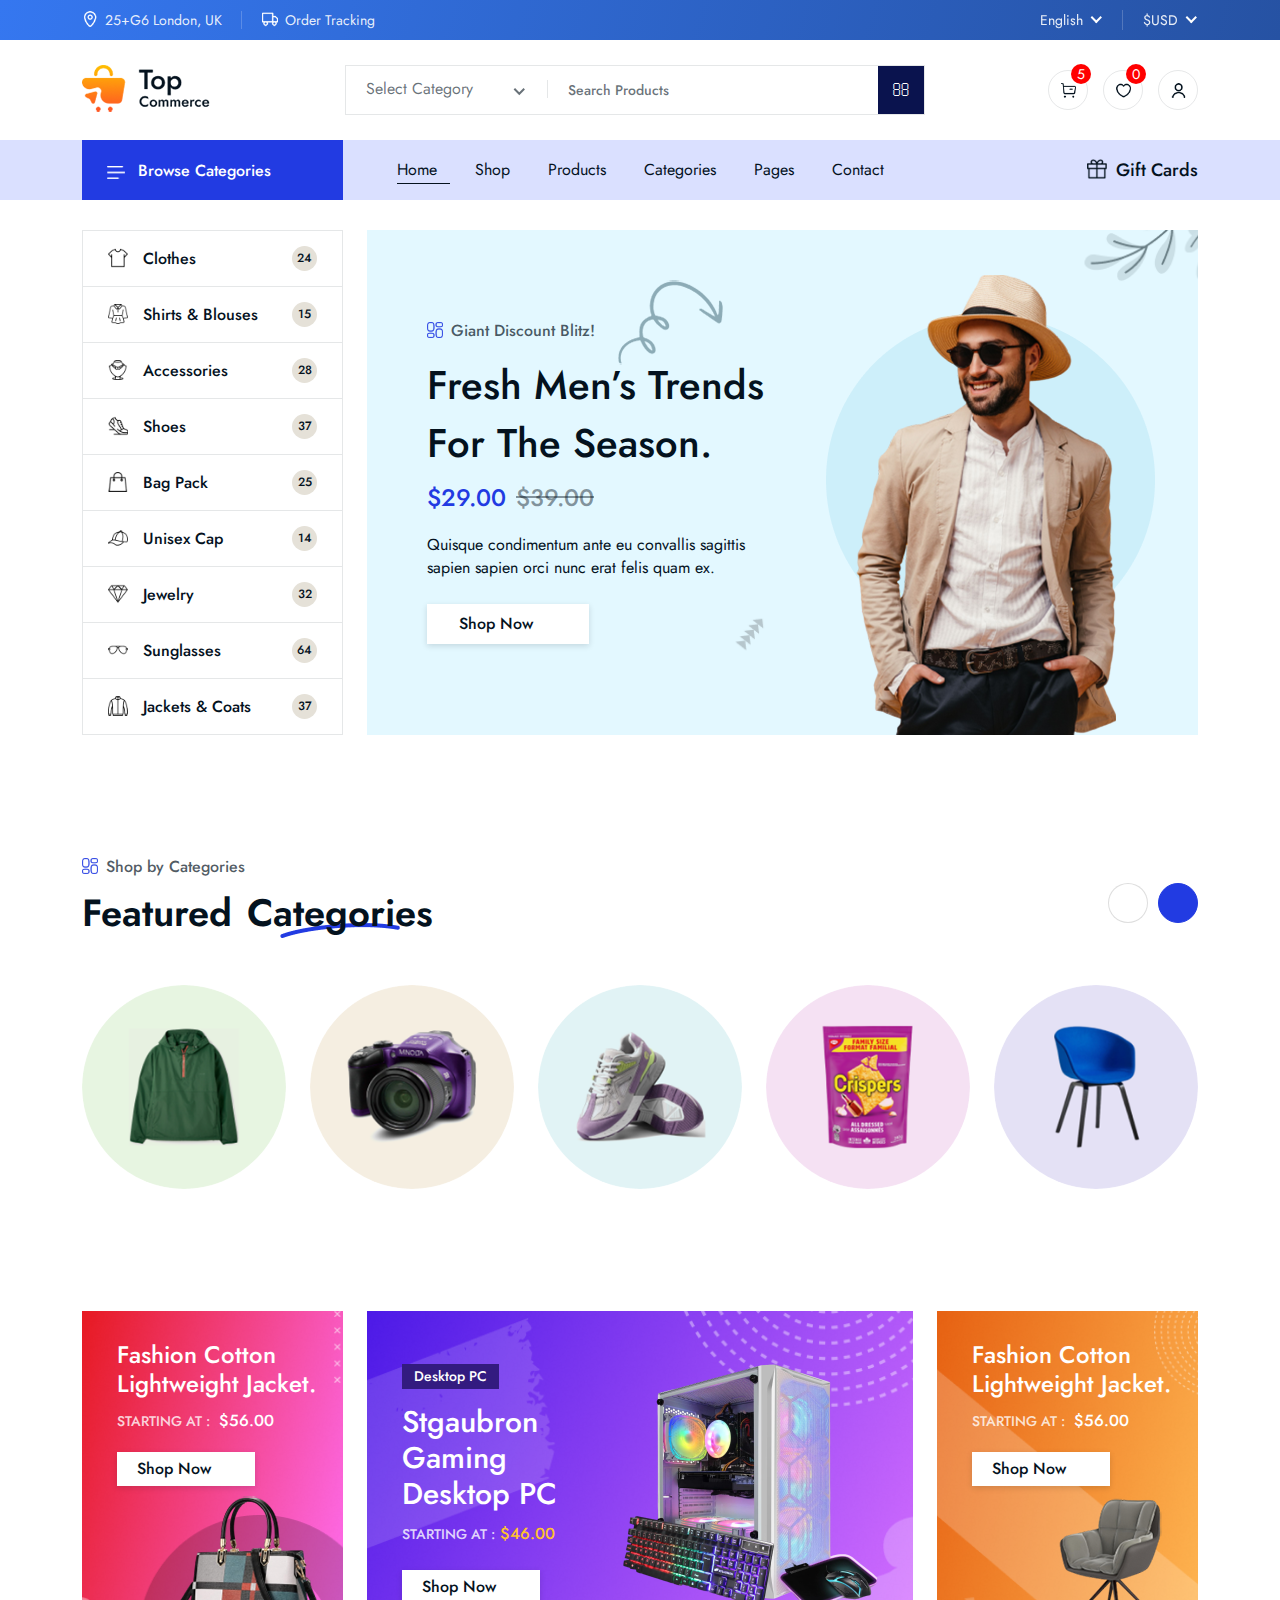
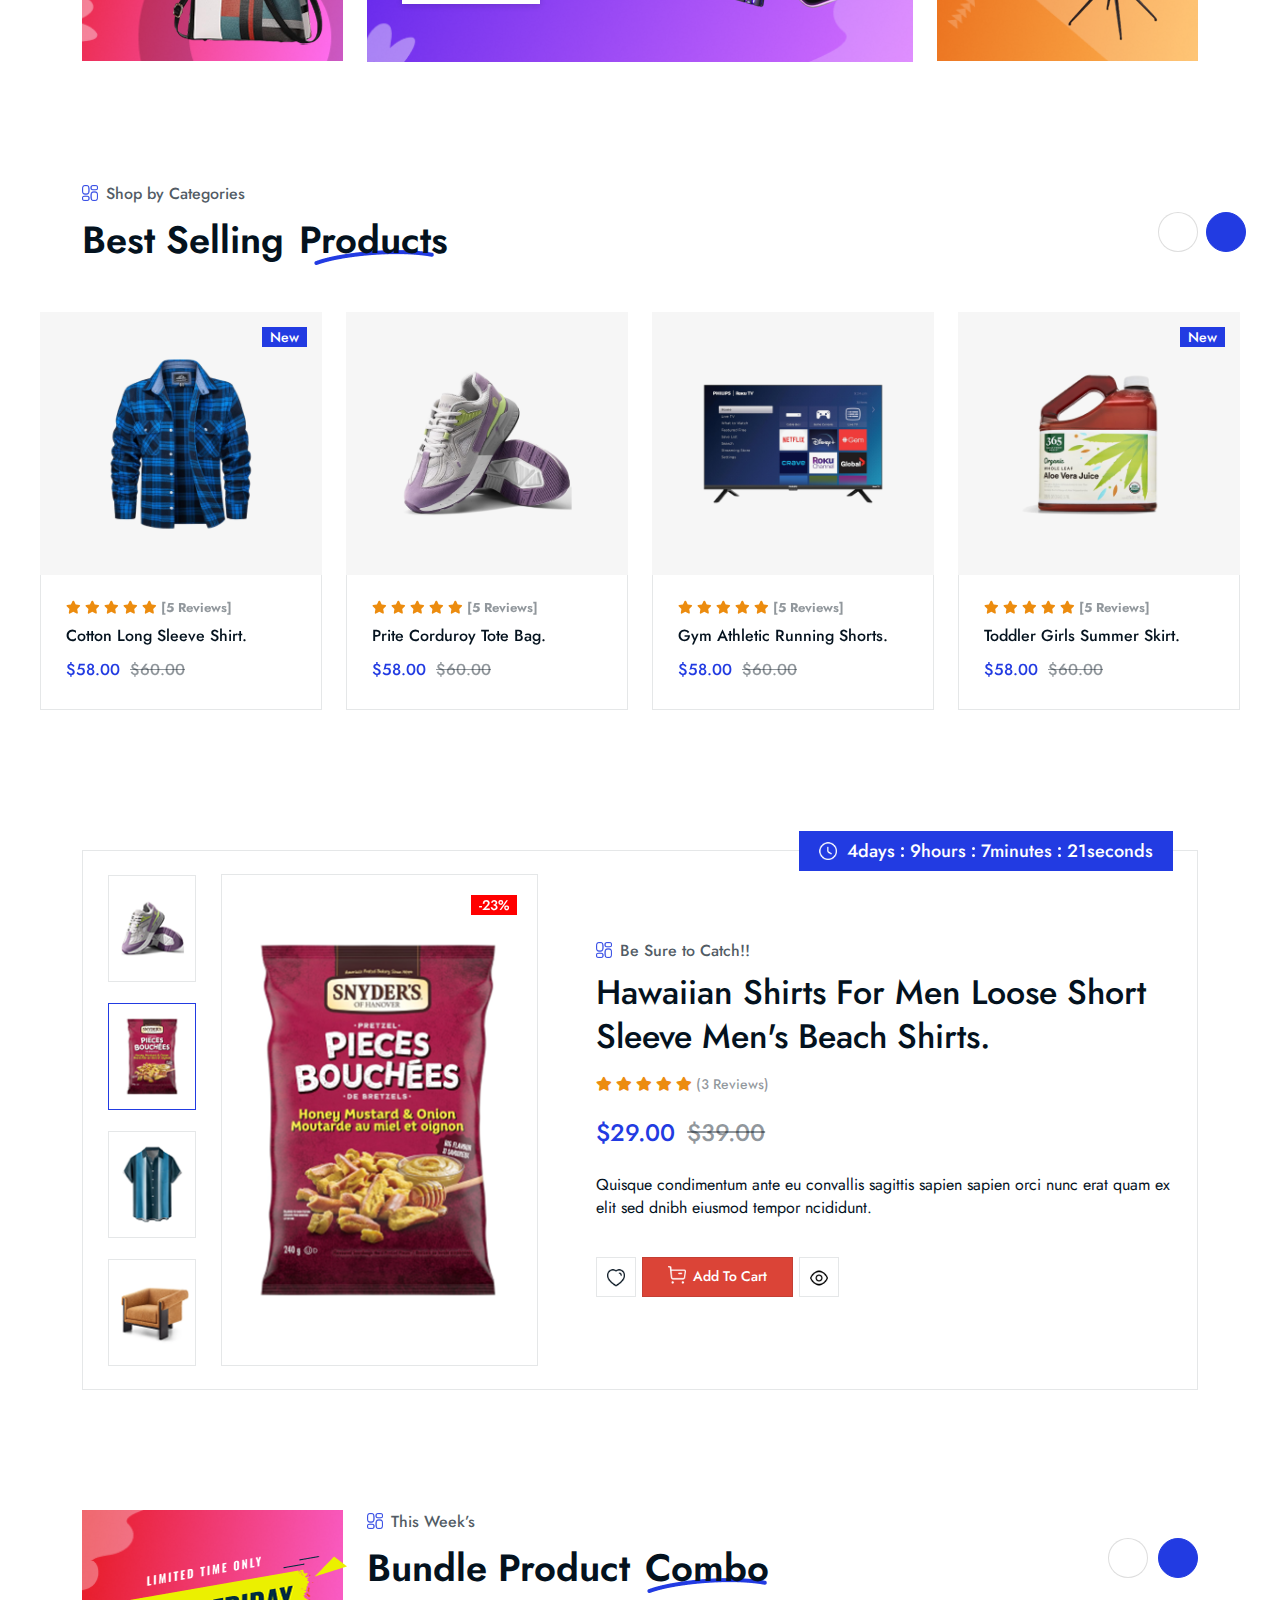
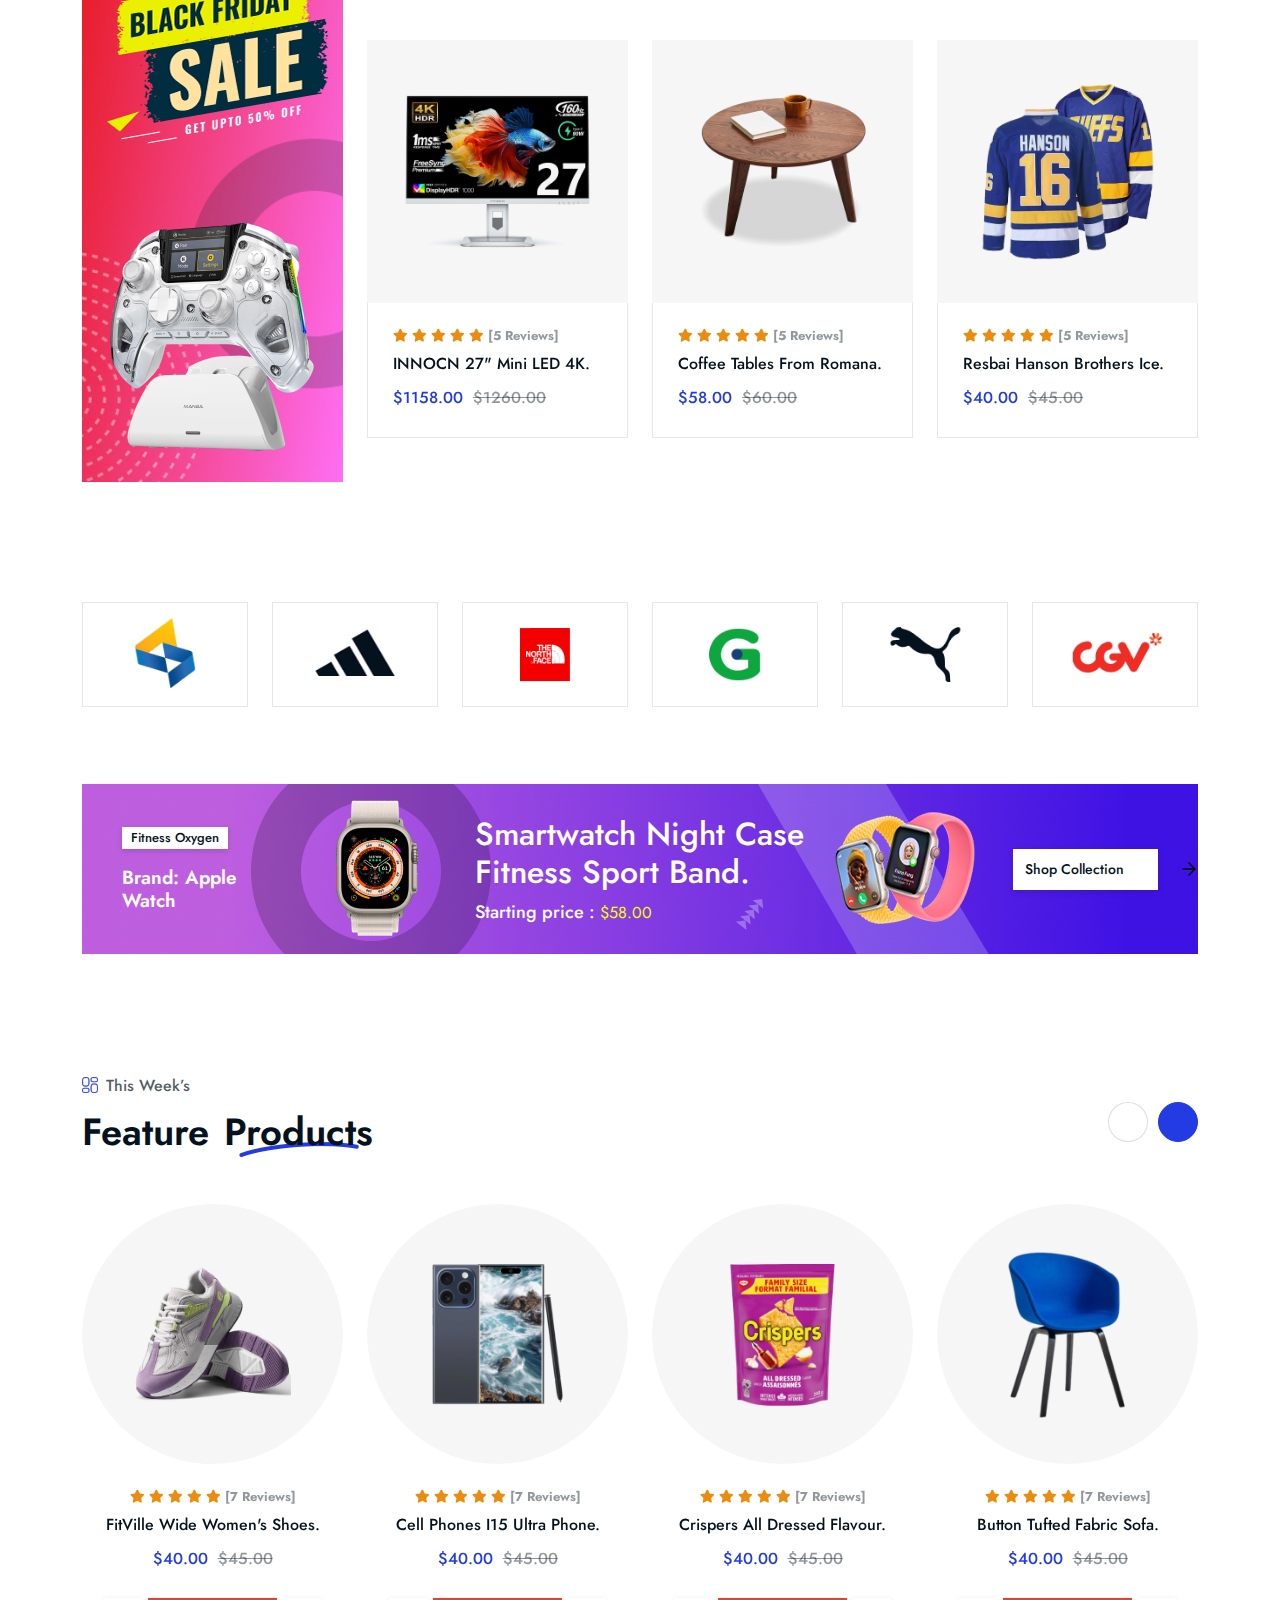
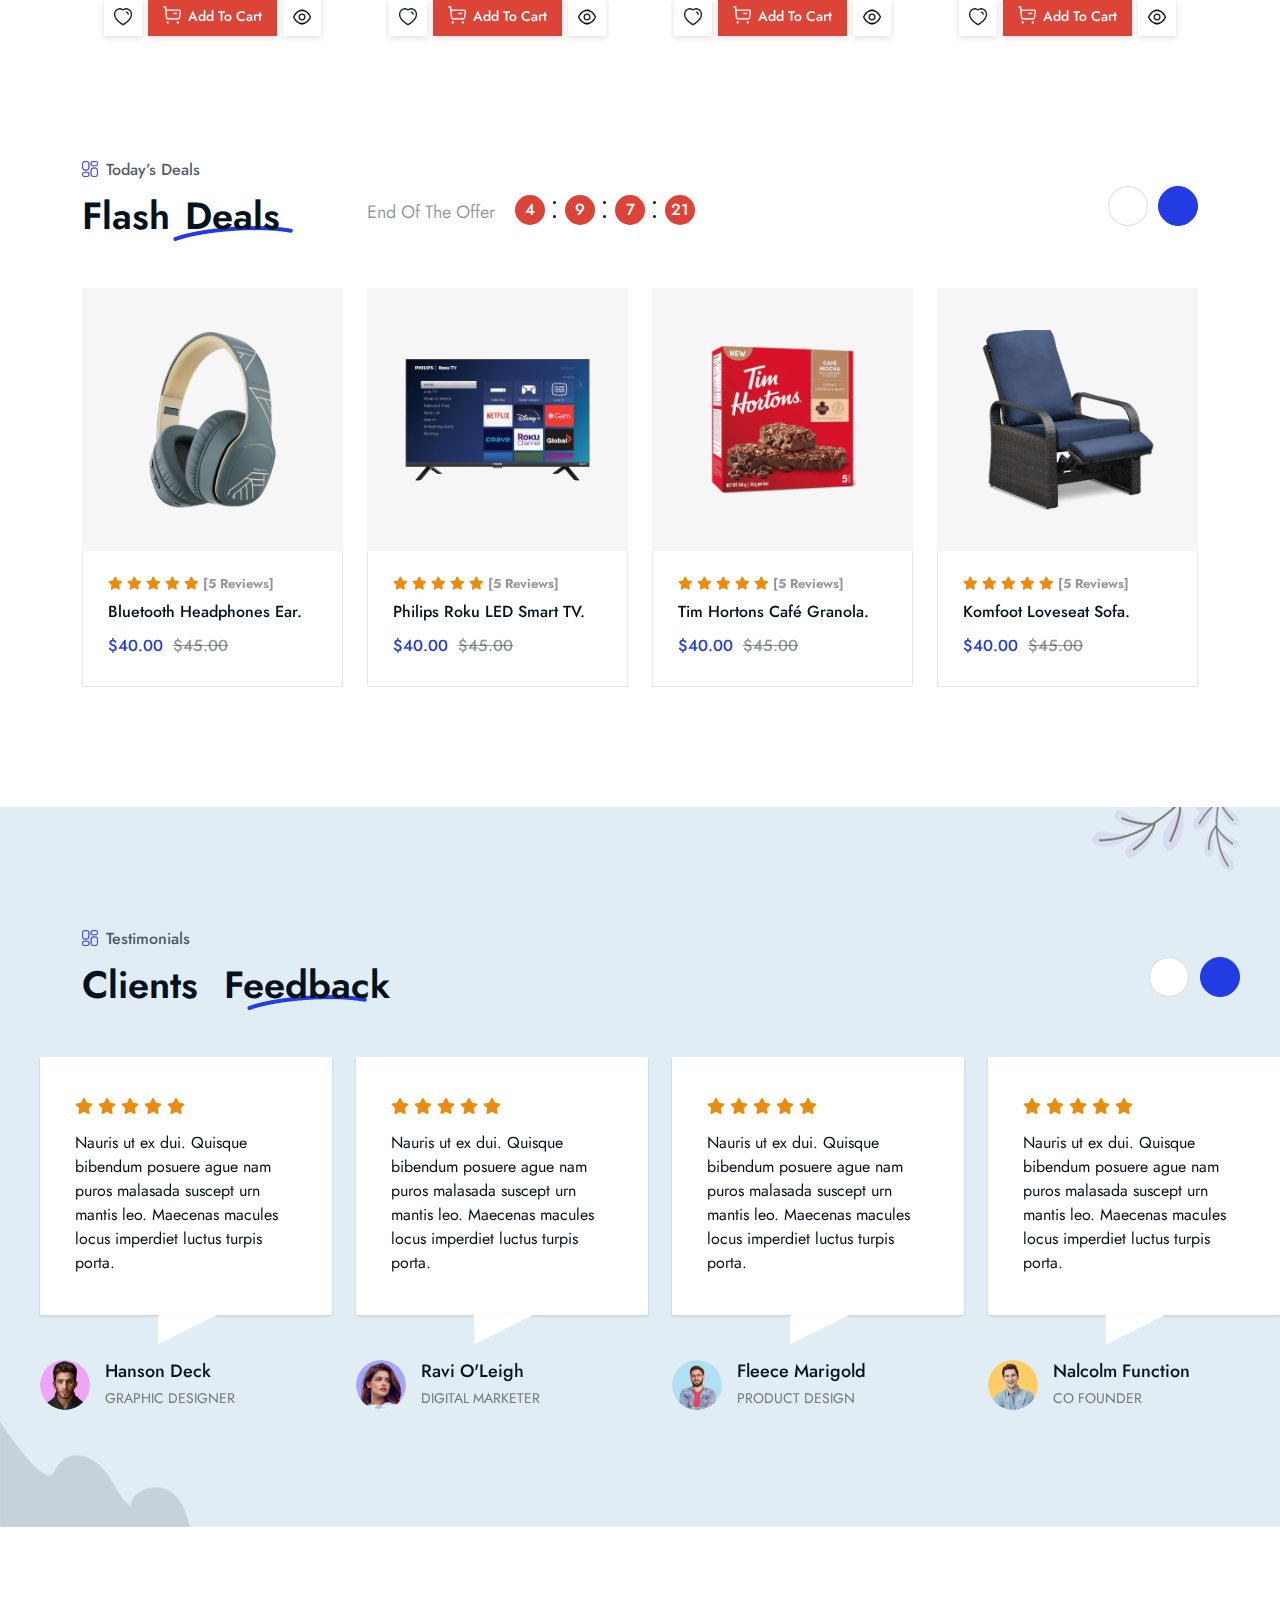
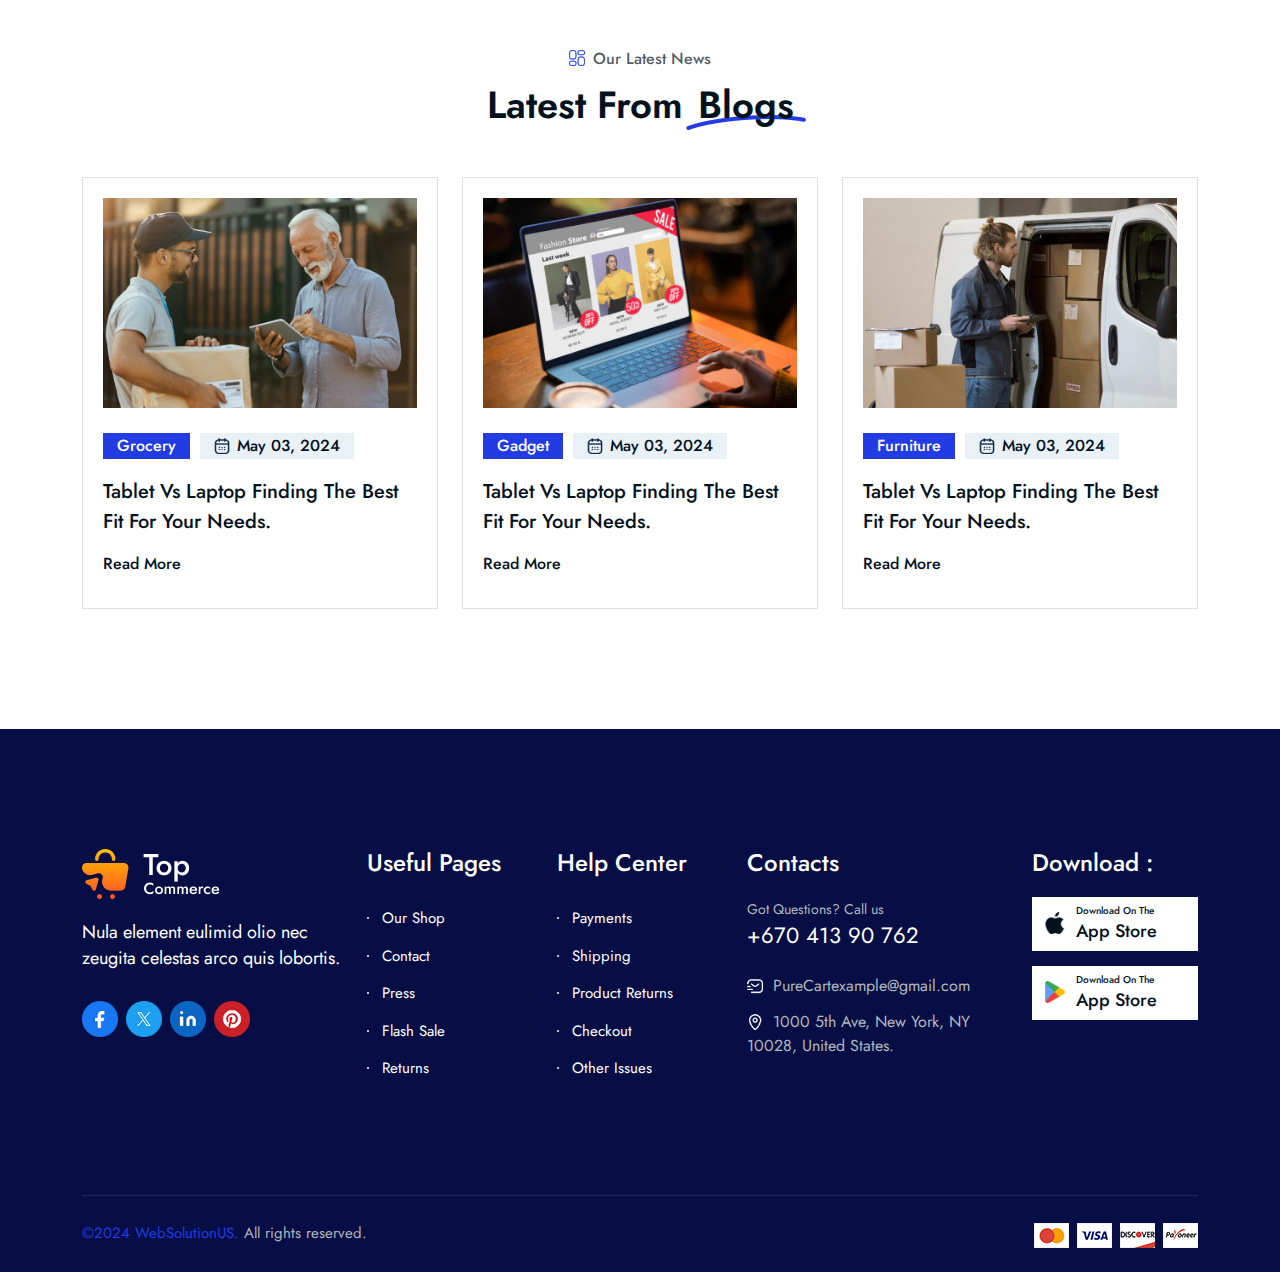
==== index.html @ b8704eaf "top commerce" ====
<!DOCTYPE html>
<html lang="en">

<head>
    <meta charset="UTF-8">
    <meta name="viewport"
        content="width=device-width, initial-scale=1.0, maximum-scale=1.0, minimum-scale=1.0, user-scalable=no, target-densityDpi=device-dpi" />
    <title>TopCommerce E-commerce HTML5 Template</title>
    <link rel="icon" type="image/png" href="images/favicon.png">
    <link rel="stylesheet" href="css/all.min.css">
    <link rel="stylesheet" href="css/bootstrap.min.css">
    <link rel="stylesheet" href="css/select2.min.css">
    <link rel="stylesheet" href="css/nice-select.css">
    <link rel="stylesheet" href="css/slick.css">
    <link rel="stylesheet" href="css/animate.css">
    <link rel="stylesheet" href="css/venobox.min.css">
    <link rel="stylesheet" href="css/range_slider.css">
    <link rel="stylesheet" href="css/sticky_menu.css">
    <link rel="stylesheet" href="css/spacing.css">
    <link rel="stylesheet" href="css/style.css">
    <link rel="stylesheet" href="css/responsive.css">
    <!-- <link rel="stylesheet" href="css/rtl.css"> -->
</head>

<body>

    <!--===========================
        HEADER START
    ============================-->
    <header class="wsus__header">
        <div class="container">
            <div class="row justify-content-between">
                <div class="col-xxl-4 col-lg-7 col-md-8 d-none d-md-block">
                    <ul class="wsus__header_left d-flex flex-wrap">
                        <li>
                            <a href="#">
                                <span><img src="images/location_1.png" alt="icon" class="img-fluid w-100"></span>
                                25+G6 London, UK
                            </a>
                        </li>
                        <li>
                            <a href="#">
                                <span><img src="images/track.png" alt="icon" class="img-fluid w-100"></span>
                                Order Tracking
                            </a>
                        </li>
                    </ul>
                </div>
                <div class="col-xxl-5 col-lg-7 d-none d-xxl-block">
                    <div class="wsus__header_countdown">
                        <div class="simply-countdown simply-countdown-two"></div>
                        <p>Step into a fashion wonderland</p>
                        <a href="#">Get Your Order</a>
                    </div>
                </div>
                <div class="col-xxl-3 col-lg-5 col-md-4">
                    <ul class="wsus__header_right d-flex flex-wrap">
                        <li>
                            <select class="select_js">
                                <option value="">English </option>
                                <option value="">Japanese</option>
                                <option value="">Korean</option>
                                <option value="">Chinese</option>
                                <option value="">Urdu</option>
                            </select>
                        </li>
                        <li>
                            <select class="select_js">
                                <option value="">$USD</option>
                                <option value="">₹INR</option>
                                <option value="">¥CNY</option>
                                <option value="">€EUR</option>
                                <option value="">฿THB</option>
                            </select>
                        </li>
                    </ul>
                </div>
            </div>
        </div>
    </header>
    <section class="wsus__header_two">
        <div class="container">
            <div class="row">
                <div class="col-12">
                    <div class="wsus__header_two_contant">
                        <a href="#" class="logo">
                            <img src="images/logo.png" alt="logo" class="img-fluid w-100">
                        </a>
                        <form action="#" class="wsus__header_search_category">
                            <select class="select_2" name="state">
                                <option value="">Select Category</option>
                                <option value="">Category 2</option>
                                <option value="">Category 3</option>
                                <option value="">Category 4</option>
                                <option value="">Category 5</option>
                            </select>
                            <input type="text" placeholder="Search Products">
                            <button><i class="far fa-search"></i></button>
                        </form>
                        <div class="wsus__header_two_icon">
                            <ul>
                                <li>
                                    <a href="#"><img src="images/add_cart.png" alt="icon" class="img-fluid w-100"></a>
                                    <span>5</span>
                                </li>
                                <li>
                                    <a href="#"><img src="images/react.png" alt="icon" class="img-fluid w-100"></a>
                                    <span>0</span>
                                </li>
                                <li>
                                    <a href="#"><img src="images/user_1.png" alt="icon" class="img-fluid w-100"></a>
                                </li>
                            </ul>
                        </div>
                    </div>
                </div>
            </div>
        </div>
    </section>
    <!--===========================
        HEADER END
    ============================-->


    <!--============================
        MAIN MENU START
    ==============================-->
    <section class="wsus__main_menu">
        <div class="container">
            <div class="row">
                <div class="col-xl-3">
                    <div class="wsus__menu_2_categories">
                        <a href="#" class="wsus__menu_2_browse">
                            <span>
                                <img src="images/brows_bar.png" alt="icon" class="img-fluid">
                                Browse Categories
                            </span>
                            <i class="fal fa-angle-down"></i>
                        </a>
                    </div>
                </div>
                <div class="col-xl-6">
                    <ul class="wsus__main_menu_nav">
                        <li>
                            <a href="#" class="nav_link active">Home<i class="fal fa-angle-down"></i></a>
                            <ul class="wsus__droap_menu_2">
                                <li><a href="index_1.html" class="active">Home style 01</a></li>
                                <li><a href="index_2.html">Home style 02</a></li>
                                <li><a href="index_3.html">Home style 03</a></li>
                                <li><a href="index_4.html">Home style 04</a></li>
                            </ul>
                        </li>
                        <li>
                            <a href="#" class="nav_link">Shop<i class="fal fa-angle-down"></i></a>
                            <div class="wsus__mega_menu_2">
                                <div class="row">
                                    <div class="col-xl-3">
                                        <div class="wsus__mega_menu_2_colum">
                                            <h6>Electronics</h6>
                                            <ul>
                                                <li><a href="#">Camera</a></li>
                                                <li><a href="#">Computer And Laptop</a></li>
                                                <li><a href="#">Gaming Desktop</a></li>
                                                <li><a href="#">Computer Accessories</a></li>
                                            </ul>
                                        </div>
                                    </div>
                                    <div class="col-xl-3">
                                        <div class="wsus__mega_menu_2_colum">
                                            <h6>Bike</h6>
                                            <ul>
                                                <li><a href="#">Suzuki</a></li>
                                                <li><a href="#">TVS Motor</a></li>
                                                <li><a href="#">Honda</a></li>
                                                <li><a href="#">yamaha motor</a></li>
                                            </ul>
                                        </div>
                                    </div>
                                    <div class="col-xl-3">
                                        <div class="wsus__mega_menu_2_colum">
                                            <h6>Men's Fashion</h6>
                                            <ul>
                                                <li><a href="#">T-Shirt</a></li>
                                                <li><a href="#">Shirt</a></li>
                                                <li><a href="#">Huddy</a></li>
                                                <li><a href="#">Shoes</a></li>
                                            </ul>
                                        </div>
                                    </div>
                                    <div class="col-xl-3">
                                        <div class="wsus__mega_menu_2_right">
                                            <p>Up To - 35% Off</p>
                                            <h3>Hot Deals</h3>
                                            <a href="#" class="common_btn">shop now</a>
                                        </div>
                                    </div>
                                </div>
                            </div>
                        </li>
                        <li>
                            <a href="#" class="nav_link">Products<i class="fal fa-angle-down"></i></a>
                            <ul class="wsus__droap_menu_2">
                                <li><a href="product.html">product</a></li>
                                <li><a href="product_details.html">product details</a></li>
                            </ul>
                        </li>
                        <li><a href="#" class="nav_link">Categories<i class="fal fa-angle-down"></i></a>
                            <ul class="wsus__droap_menu_2">
                                <li><a href="#">T-Shirt</a></li>
                                <li><a href="#">Shirt</a></li>
                                <li><a href="#">Huddy</a></li>
                                <li><a href="#">Shoes</a></li>
                            </ul>
                        </li>
                        <li>
                            <a href="#" class="nav_link">Pages<i class="fal fa-angle-down"></i></a>
                            <ul class="wsus__droap_menu_2">
                                <li><a href="about.html">about us</a></li>
                                <li><a href="product.html">product</a></li>
                                <li><a href="blog.html">blog</a></li>
                                <li><a href="flash_deals.html">flash deals</a></li>
                                <li><a href="product_details.html">product details</a></li>
                                <li><a href="faq.html">faq</a></li>
                                <li><a href="login.html">log in</a></li>
                                <li><a href="registration.html">registration</a></li>
                                <li><a href="faq.html">forgot password</a></li>
                            </ul>
                        </li>
                        <li><a href="#" class="nav_link">Contact</a></li>
                    </ul>
                </div>
                <div class="col-xl-3">
                    <div class="wsus__menu_giftcard">
                        <a href="#">
                            <img src="images/giftbox.png" alt="icon" class="img-fluid w-100">
                            Gift Cards
                        </a>
                    </div>
                </div>
            </div>
        </div>
    </section>
    <!--============================
        MAIN MENU END
    ==============================-->



    <!--============================
        STICKY MENU START
    ==============================-->
    <div class="mobile_menu_area">
        <div class="mobile_menu_area_top">
            <a class="mobile_menu_logo" href="index.html">
                <img src="images/logo.png" alt="EduBank">
            </a>
            <div class="mobile_menu_icon d-block d-lg-none" data-bs-toggle="offcanvas"
                data-bs-target="#offcanvasWithBothOptions" aria-controls="offcanvasWithBothOptions">
                <span class="mobile_menu_icon"><i class="far fa-stream menu_icon_bar"></i></span>
            </div>
        </div>

        <div class="offcanvas offcanvas-start" data-bs-scroll="true" tabindex="-1" id="offcanvasWithBothOptions">
            <button type="button" class="btn-close" data-bs-dismiss="offcanvas" aria-label="Close"><i
                    class="fal fa-times"></i></button>
            <div class="offcanvas-body">

                <ul class="mobile_menu_header d-flex flex-wrap">
                    <li><a href="#"><i class="fal fa-shopping-cart"></i><span>2</span></a>
                    </li>
                    <li><a href="#"><i class="fal fa-heart"></i></a></li>
                    <li><a href="#"><i class="far fa-user"></i></a></li>
                </ul>

                <form class="mobile_menu_search">
                    <input type="text" placeholder="Search">
                    <button type="submit"><i class="far fa-search"></i></button>
                </form>

                <div class="mobile_menu_item_area">
                    <nav>
                        <div class="nav nav-tabs" id="nav-tab" role="tablist">
                            <button class="nav-link active" id="nav-home-tab" data-bs-toggle="tab"
                                data-bs-target="#nav-home" type="button" role="tab" aria-controls="nav-home"
                                aria-selected="true">menu</button>
                            <button class="nav-link" id="nav-profile-tab" data-bs-toggle="tab"
                                data-bs-target="#nav-profile" type="button" role="tab" aria-controls="nav-profile"
                                aria-selected="false">Categories</button>
                        </div>
                    </nav>
                    <div class="tab-content" id="nav-tabContent">
                        <div class="tab-pane fade show active" id="nav-home" role="tabpanel"
                            aria-labelledby="nav-home-tab" tabindex="0">
                            <ul class="main_mobile_menu">
                                <li class="mobile_dropdown">
                                    <a href="#">home</a>
                                    <ul class="inner_menu">
                                        <li><a class="active" href="index.html">Home style 01</a></li>
                                        <li><a href="index_2.html">Home style 02</a></li>
                                        <li><a href="index_3.html">Home style 03</a></li>
                                        <li><a href="index_4.html">Home style 04</a></li>
                                    </ul>
                                </li>
                                <li class="mobile_dropdown">
                                    <a href="#">shop</a>
                                    <ul class="inner_menu">
                                        <li><a href="#">Camera</a></li>
                                        <li><a href="#">Suzuki</a></li>
                                        <li><a href="#">TVS Motor</a></li>
                                        <li><a href="#">Shirt</a></li>
                                        <li><a href="#">Honda</a></li>
                                        <li><a href="#">Huddy</a></li>
                                        <li><a href="#">yamaha motor</a></li>
                                        <li><a href="#">Gaming Desktop</a></li>
                                    </ul>
                                </li>
                                <li class="mobile_dropdown">
                                    <a href="#">product</a>
                                    <ul class="inner_menu">
                                        <li><a href="product.html">product</a></li>
                                        <li><a href="product_details.html">product details</a></li>
                                    </ul>
                                </li>
                                <li class="mobile_dropdown">
                                    <a href="#">categories</a>
                                    <ul class="inner_menu">
                                        <li><a href="#">Camera</a></li>
                                        <li><a href="#">Suzuki</a></li>
                                        <li><a href="#">TVS Motor</a></li>
                                        <li><a href="#">Huddy</a></li>
                                        <li><a href="#">yamaha motor</a></li>
                                        <li><a href="#">Gaming Desktop</a></li>
                                    </ul>
                                </li>
                                <li class="mobile_dropdown">
                                    <a href="#">pages</a>
                                    <ul class="inner_menu">
                                        <li><a href="about.html">about us</a></li>
                                        <li><a href="product.html">product</a></li>
                                        <li><a href="blog.html">blog</a></li>
                                        <li><a href="flash_deals.html">flash deals</a></li>
                                        <li><a href="product_details.html">product details</a></li>
                                        <li><a href="faq.html">faq</a></li>
                                        <li><a href="login.html">log in</a></li>
                                        <li><a href="registration.html">registration</a></li>
                                        <li><a href="faq.html">forgot password</a></li>
                                    </ul>
                                </li>
                                <li class="mobile_dropdown">
                                    <a href="#">blog</a>
                                    <ul class="inner_menu">
                                        <li><a href="blogs.html">blog grid view</a></li>
                                        <li><a href="#">blog details</a></li>
                                    </ul>
                                </li>
                            </ul>
                        </div>
                        <div class="tab-pane fade" id="nav-profile" role="tabpanel" aria-labelledby="nav-profile-tab"
                            tabindex="0">
                            <ul class="main_mobile_menu">
                                <li class="mobile_dropdown">
                                    <a href="#">
                                        <span>
                                            <img src="images/menu_category_1.png" alt="Category" class="img-fluid">
                                        </span>
                                        Clothes
                                    </a>
                                    <ul class="inner_menu">
                                        <li><a href="#">Gadgets</a></li>
                                        <li><a href="#">Bag Pack</a></li>
                                        <li><a href="#">Vegetable</a></li>
                                        <li><a href="#">Computer & PC</a></li>
                                    </ul>
                                </li>
                                <li class="mobile_dropdown">
                                    <a href="#">
                                        <span>
                                            <img src="images/menu_category_2.png" alt="Category" class="img-fluid">
                                        </span>
                                        Shoes
                                    </a>
                                    <ul class="inner_menu">
                                        <li><a href="#">Gadgets</a></li>
                                        <li><a href="#">Bag Pack</a></li>
                                        <li><a href="#">Vegetable</a></li>
                                        <li><a href="#">Computer & PC</a></li>
                                    </ul>
                                </li>
                                <li class="mobile_dropdown">
                                    <a href="#">
                                        <span>
                                            <img src="images/menu_category_3.png" alt="Category" class="img-fluid">
                                        </span>
                                        Printer
                                    </a>
                                    <ul class="inner_menu">
                                        <li><a href="#">Gadgets</a></li>
                                        <li><a href="#">Bag Pack</a></li>
                                        <li><a href="#">Vegetable</a></li>
                                        <li><a href="#">Computer & PC</a></li>
                                    </ul>
                                </li>
                                <li class="mobile_dropdown">
                                    <a href="#">
                                        <span>
                                            <img src="images/menu_category_4.png" alt="Category" class="img-fluid">
                                        </span>
                                        shoes
                                    </a>
                                    <ul class="inner_menu">
                                        <li><a href="#">Gadgets</a></li>
                                        <li><a href="#">Bag Pack</a></li>
                                        <li><a href="#">Vegetable</a></li>
                                        <li><a href="#">Computer & PC</a></li>
                                    </ul>
                                </li>
                                <li class="mobile_dropdown">
                                    <a href="#">
                                        <span>
                                            <img src="images/menu_category_5.png" alt="Category" class="img-fluid">
                                        </span>
                                        bag pack
                                    </a>
                                    <ul class="inner_menu">
                                        <li><a href="#">Gadgets</a></li>
                                        <li><a href="#">Bag Pack</a></li>
                                        <li><a href="#">Vegetable</a></li>
                                        <li><a href="#">Computer & PC</a></li>
                                    </ul>
                                </li>
                                <li class="mobile_dropdown">
                                    <a href="#">
                                        <span>
                                            <img src="images/menu_category_6.png" alt="Category" class="img-fluid">
                                        </span>
                                        unisex cap
                                    </a>
                                    <ul class="inner_menu">
                                        <li><a href="#">Gadgets</a></li>
                                        <li><a href="#">Bag Pack</a></li>
                                        <li><a href="#">Vegetable</a></li>
                                        <li><a href="#">Computer & PC</a></li>
                                    </ul>
                                </li>
                                <li class="mobile_dropdown">
                                    <a href="#">
                                        <span>
                                            <img src="images/menu_category_7.png" alt="Category" class="img-fluid">
                                        </span>
                                        jewelary
                                    </a>
                                    <ul class="inner_menu">
                                        <li><a href="#">Gadgets</a></li>
                                        <li><a href="#">Bag Pack</a></li>
                                        <li><a href="#">Vegetable</a></li>
                                        <li><a href="#">Computer & PC</a></li>
                                    </ul>
                                </li>
                            </ul>
                        </div>
                    </div>
                </div>
            </div>
        </div>
    </div>
    <!--============================
        STICKY MENU END
    ==============================-->


    <!--============================
        BANNER START
    ==============================-->
    <section class="wsus__banner">
        <div class="container">
            <div class="row">
                <div class="col-lg-4 col-xl-3">
                    <ul class="wsus__category_menu_2">
                        <li>
                            <a href="#">
                                <span>
                                    <img src="images/menu_category_1.png" alt="icon" class="img-fluid w-100">
                                    <b>Clothes</b>
                                </span>
                                <p>24</p>
                            </a>
                        </li>
                        <li>
                            <a href="#">
                                <span>
                                    <img src="images/menu_category_2.png" alt="icon" class="img-fluid w-100">
                                    <b>Shirts & Blouses</b>
                                </span>
                                <p>15</p>
                            </a>
                        </li>
                        <li>
                            <a href="#">
                                <span>
                                    <img src="images/menu_category_3.png" alt="icon" class="img-fluid w-100">
                                    <b>Accessories</b>
                                </span>
                                <p>28</p>
                            </a>
                        </li>
                        <li>
                            <a href="#">
                                <span>
                                    <img src="images/menu_category_4.png" alt="icon" class="img-fluid w-100">
                                    <b>Shoes</b>
                                </span>
                                <p>37</p>
                            </a>
                        </li>
                        <li>
                            <a href="#">
                                <span>
                                    <img src="images/menu_category_5.png" alt="icon" class="img-fluid w-100">
                                    <b>Bag Pack</b>
                                </span>
                                <p>25</p>
                            </a>
                        </li>
                        <li>
                            <a href="#">
                                <span>
                                    <img src="images/menu_category_6.png" alt="icon" class="img-fluid w-100">
                                    <b>Unisex Cap</b>
                                </span>
                                <p>14</p>
                            </a>
                        </li>
                        <li>
                            <a href="#">
                                <span>
                                    <img src="images/menu_category_7.png" alt="icon" class="img-fluid w-100">
                                    <b>Jewelry</b>
                                </span>
                                <p>32</p>
                            </a>
                        </li>
                        <li>
                            <a href="#">
                                <span>
                                    <img src="images/menu_category_8.png" alt="icon" class="img-fluid w-100">
                                    <b>Sunglasses</b>
                                </span>
                                <p>64</p>
                            </a>
                        </li>
                        <li>
                            <a href="#">
                                <span>
                                    <img src="images/menu_category_9.png" alt="icon" class="img-fluid w-100">
                                    <b>Jackets & Coats</b>
                                </span>
                                <p>37</p>
                            </a>
                        </li>

                    </ul>
                </div>
                <div class="col-lg-8 col-xl-9">
                    <div class="wsus__banner_area" style="background: url(./images/banner_bg.png);">
                        <div class="row justify-content-between align-items-center">
                            <div class="col-lg-7 col-xl-6">
                                <div class="wsus__banner_text">
                                    <h6>Giant Discount Blitz!</h6>
                                    <h1>Fresh Men’s Trends For The Season.</h1>
                                    <h4>$29.00<del>$39.00</del></h4>
                                    <p>Quisque condimentum ante eu convallis sagittis sapien sapien orci nunc erat felis
                                        quam ex.</p>
                                    <a href="#" class="common_btn" tabindex="0">Shop Now<i class="far fa-arrow-right"
                                            aria-hidden="true"></i></a>
                                </div>
                            </div>
                            <div class="col-lg-5 col-xl-5">
                                <div class="wsus__banner_img">
                                    <img src="images/banner_img.png" alt="banner" class="img-fluid w-100">
                                </div>
                            </div>
                        </div>
                    </div>
                </div>
            </div>
        </div>
    </section>
    <!--============================
        BANNER END
    ==============================-->


    <!--============================
        CATEGORY START
    ==============================-->
    <section class="wsus__category pt_120 xs_pt_100 pb_85 xs_pb_65">
        <div class="container">
            <div class="row">
                <div class="col-xl-6">
                    <div class="wsus__section_heading mb_45">
                        <h5>Shop by Categories</h5>
                        <h2>Featured<span>Categories</span></h2>
                    </div>
                </div>
            </div>
            <div class="row category_one">
                <div class="col-xl-3">
                    <a href="#" class="wsus__category_item">
                        <img src="images/category_img_1.png" alt="category" class="img-fluid w-100">
                        <div class="text">
                            <p class="title">clothing</p>
                            <span>34 Products</span>
                        </div>
                    </a>
                </div>
                <div class="col-xl-3">
                    <a href="#" class="wsus__category_item">
                        <img src="images/category_img_2.png" alt="category" class="img-fluid w-100">
                        <div class="text">
                            <p class="title">Electronics</p>
                            <span>34 Products</span>
                        </div>
                    </a>
                </div>
                <div class="col-xl-3">
                    <a href="#" class="wsus__category_item">
                        <img src="images/category_img_3.png" alt="category" class="img-fluid w-100">
                        <div class="text">
                            <p class="title">shoes</p>
                            <span>34 Products</span>
                        </div>
                    </a>
                </div>
                <div class="col-xl-3">
                    <a href="#" class="wsus__category_item">
                        <img src="images/category_img_4.png" alt="category" class="img-fluid w-100">
                        <div class="text">
                            <p class="title">cookies</p>
                            <span>34 Products</span>
                        </div>
                    </a>
                </div>
                <div class="col-xl-3">
                    <a href="#" class="wsus__category_item">
                        <img src="images/category_img_5.png" alt="category" class="img-fluid w-100">
                        <div class="text">
                            <p class="title">furniture</p>
                            <span>34 Products</span>
                        </div>
                    </a>
                </div>
                <div class="col-xl-3">
                    <a href="#" class="wsus__category_item">
                        <img src="images/category_img_3.png" alt="category" class="img-fluid w-100">
                        <div class="text">
                            <p class="title">shoes</p>
                            <span>34 Products</span>
                        </div>
                    </a>
                </div>
            </div>
        </div>
    </section>
    <!--============================
        CATEGORY END
    ==============================-->


    <!--============================
        QUICK SHOPING START
    ==============================-->
    <section class="wsus__quick_shop">
        <div class="container">
            <div class="row">
                <div class="col-lg-5 col-xl-3">
                    <div class="wsus__quick_shop_1" style="background: url(./images/quick_shop_bg_1.png);">
                        <h2>Fashion Cotton Lightweight Jacket.</h2>
                        <h6>STARTING AT : <span>$56.00</span></h6>
                        <a href="#" class="common_btn" tabindex="0">Shop Now<i class="far fa-arrow-right"
                                aria-hidden="true"></i></a>
                        <div class="img">
                            <img src="images/quick_shop_img_1.png" alt="product" class="img-fluid w-100">
                        </div>
                    </div>
                </div>
                <div class="col-lg-7 col-xl-6">
                    <div class="wsus__quick_shop_2" style="background: url(./images/quick_shop_bg_2.png);">
                        <div class="wsus__quick_shop_2_text">
                            <h5>Desktop PC</h5>
                            <h2>Stgaubron Gaming Desktop PC</h2>
                            <h6>STARTING AT :<span>$46.00</span></h6>
                            <a href="#" class="common_btn" tabindex="0">Shop Now<i class="far fa-arrow-right"
                                    aria-hidden="true"></i></a>
                        </div>
                        <div class="img">
                            <img src="images/quick_shop_img_2.png" alt="product" class="img-fluid w-100">
                        </div>
                    </div>
                </div>
                <div class="col-lg-5 col-xl-3">
                    <div class="wsus__quick_shop_1" style="background: url(./images/quick_shop_bg_3.png);">
                        <h2>Fashion Cotton Lightweight Jacket.</h2>
                        <h6>STARTING AT : <span>$56.00</span></h6>
                        <a href="#" class="common_btn" tabindex="0">Shop Now<i class="far fa-arrow-right"
                                aria-hidden="true"></i></a>
                        <div class="img">
                            <img src="images/quick_shop_img_3.png" alt="product" class="img-fluid w-100">
                        </div>
                    </div>
                </div>
            </div>
        </div>
    </section>
    <!--============================
        QUICK SHOPING END
    ==============================-->


    <!--============================
        PRODUCTS START
    ==============================-->
    <section class="wsus__product pt_120 xs_pt_100 pb_140 xs_pb_120">
        <div class="container">
            <div class="row">
                <div class="col-xl-6">
                    <div class="wsus__section_heading mb_20">
                        <h5>Shop by Categories</h5>
                        <h2>Best Selling<span>Products</span></h2>
                    </div>
                </div>
            </div>
        </div>
        <div class="wsus__product_area">
            <div class="row product_one">
                <div class="col-xl-3">
                    <div class="wsus__product_item">
                        <div class="img">
                            <img src="images/product_47.png" alt="product" class="img-fluid w-100">
                        </div>
                        <span class="new">new</span>
                        <div class="text">
                            <span>
                                <i class="fas fa-star" aria-hidden="true"></i>
                                <i class="fas fa-star" aria-hidden="true"></i>
                                <i class="fas fa-star" aria-hidden="true"></i>
                                <i class="fas fa-star" aria-hidden="true"></i>
                                <i class="fas fa-star" aria-hidden="true"></i>
                                <b>[5 Reviews]</b>
                            </span>
                            <a href="#" class="title" tabindex="0">Cotton Long Sleeve Shirt.</a>
                            <h5>$58.00 <del>$60.00</del></h5>
                            <ul>
                                <li>
                                    <a href="#"><img src="images/react_2.png" alt="icon" class="img-fluid w-100"></a>
                                </li>
                                <li>
                                    <a href="#">
                                        <img src="images/cart.png" alt="icon" class="img-fluid w-100">
                                        <b>Add To Cart</b>
                                    </a>
                                </li>
                                <li>
                                    <a href="#" data-bs-toggle="modal" data-bs-target="#staticBackdrop"><img
                                            src="images/view.png" alt="icon" class="img-fluid w-100"></a>
                                </li>
                            </ul>
                        </div>
                    </div>
                </div>
                <div class="col-xl-3">
                    <div class="wsus__product_item">
                        <div class="img">
                            <img src="images/product_48.png" alt="product" class="img-fluid w-100">
                        </div>
                        <div class="text">
                            <span>
                                <i class="fas fa-star" aria-hidden="true"></i>
                                <i class="fas fa-star" aria-hidden="true"></i>
                                <i class="fas fa-star" aria-hidden="true"></i>
                                <i class="fas fa-star" aria-hidden="true"></i>
                                <i class="fas fa-star" aria-hidden="true"></i>
                                <b>[5 Reviews]</b>
                            </span>
                            <a href="#" class="title" tabindex="0">Prite Corduroy Tote Bag.</a>
                            <h5>$58.00 <del>$60.00</del></h5>
                            <ul>
                                <li>
                                    <a href="#"><img src="images/react_2.png" alt="icon" class="img-fluid w-100"></a>
                                </li>
                                <li>
                                    <a href="#">
                                        <img src="images/cart.png" alt="icon" class="img-fluid w-100">
                                        <b>Add To Cart</b>
                                    </a>
                                </li>
                                <li>
                                    <a href="#" data-bs-toggle="modal" data-bs-target="#staticBackdrop"><img
                                            src="images/view.png" alt="icon" class="img-fluid w-100"></a>
                                </li>
                            </ul>
                        </div>
                    </div>
                </div>
                <div class="col-xl-3">
                    <div class="wsus__product_item">
                        <div class="img">
                            <img src="images/product_49.png" alt="product" class="img-fluid w-100">
                        </div>
                        <div class="text">
                            <span>
                                <i class="fas fa-star" aria-hidden="true"></i>
                                <i class="fas fa-star" aria-hidden="true"></i>
                                <i class="fas fa-star" aria-hidden="true"></i>
                                <i class="fas fa-star" aria-hidden="true"></i>
                                <i class="fas fa-star" aria-hidden="true"></i>
                                <b>[5 Reviews]</b>
                            </span>
                            <a href="#" class="title" tabindex="0">Gym Athletic Running Shorts.</a>
                            <h5>$58.00 <del>$60.00</del></h5>
                            <ul>
                                <li>
                                    <a href="#"><img src="images/react_2.png" alt="icon" class="img-fluid w-100"></a>
                                </li>
                                <li>
                                    <a href="#">
                                        <img src="images/cart.png" alt="icon" class="img-fluid w-100">
                                        <b>Add To Cart</b>
                                    </a>
                                </li>
                                <li>
                                    <a href="#" data-bs-toggle="modal" data-bs-target="#staticBackdrop"><img
                                            src="images/view.png" alt="icon" class="img-fluid w-100"></a>
                                </li>
                            </ul>
                        </div>
                    </div>
                </div>
                <div class="col-xl-3">
                    <div class="wsus__product_item">
                        <div class="img">
                            <img src="images/product_50.png" alt="product" class="img-fluid w-100">
                        </div>
                        <span class="new">new</span>
                        <div class="text">
                            <span>
                                <i class="fas fa-star" aria-hidden="true"></i>
                                <i class="fas fa-star" aria-hidden="true"></i>
                                <i class="fas fa-star" aria-hidden="true"></i>
                                <i class="fas fa-star" aria-hidden="true"></i>
                                <i class="fas fa-star" aria-hidden="true"></i>
                                <b>[5 Reviews]</b>
                            </span>
                            <a href="#" class="title" tabindex="0">Toddler Girls Summer Skirt.</a>
                            <h5>$58.00 <del>$60.00</del></h5>
                            <ul>
                                <li>
                                    <a href="#"><img src="images/react_2.png" alt="icon" class="img-fluid w-100"></a>
                                </li>
                                <li>
                                    <a href="#">
                                        <img src="images/cart.png" alt="icon" class="img-fluid w-100">
                                        <b>Add To Cart</b>
                                    </a>
                                </li>
                                <li>
                                    <a href="#" data-bs-toggle="modal" data-bs-target="#staticBackdrop"><img
                                            src="images/view.png" alt="icon" class="img-fluid w-100"></a>
                                </li>
                            </ul>
                        </div>
                    </div>
                </div>
                <div class="col-xl-3">
                    <div class="wsus__product_item">
                        <div class="img">
                            <img src="images/product_51.png" alt="product" class="img-fluid w-100">
                        </div>
                        <div class="text">
                            <span>
                                <i class="fas fa-star" aria-hidden="true"></i>
                                <i class="fas fa-star" aria-hidden="true"></i>
                                <i class="fas fa-star" aria-hidden="true"></i>
                                <i class="fas fa-star" aria-hidden="true"></i>
                                <i class="fas fa-star" aria-hidden="true"></i>
                                <b>[5 Reviews]</b>
                            </span>
                            <a href="#" class="title" tabindex="0">Toddler Girls Summer Skirt.</a>
                            <h5>$58.00 <del>$60.00</del></h5>
                            <ul>
                                <li>
                                    <a href="#"><img src="images/react_2.png" alt="icon" class="img-fluid w-100"></a>
                                </li>
                                <li>
                                    <a href="#">
                                        <img src="images/cart.png" alt="icon" class="img-fluid w-100">
                                        <b>Add To Cart</b>
                                    </a>
                                </li>
                                <li>
                                    <a href="#" data-bs-toggle="modal" data-bs-target="#staticBackdrop"><img
                                            src="images/view.png" alt="icon" class="img-fluid w-100"></a>
                                </li>
                            </ul>
                        </div>
                    </div>
                </div>
                <div class="col-xl-3">
                    <div class="wsus__product_item">
                        <div class="img">
                            <img src="images/product_49.png" alt="product" class="img-fluid w-100">
                        </div>
                        <div class="text">
                            <span>
                                <i class="fas fa-star" aria-hidden="true"></i>
                                <i class="fas fa-star" aria-hidden="true"></i>
                                <i class="fas fa-star" aria-hidden="true"></i>
                                <i class="fas fa-star" aria-hidden="true"></i>
                                <i class="fas fa-star" aria-hidden="true"></i>
                                <b>[5 Reviews]</b>
                            </span>
                            <a href="#" class="title" tabindex="0">Gym Athletic Running Shorts.</a>
                            <h5>$58.00 <del>$60.00</del></h5>
                            <ul>
                                <li>
                                    <a href="#"><img src="images/react_2.png" alt="icon" class="img-fluid w-100"></a>
                                </li>
                                <li>
                                    <a href="#">
                                        <img src="images/cart.png" alt="icon" class="img-fluid w-100">
                                        <b>Add To Cart</b>
                                    </a>
                                </li>
                                <li>
                                    <a href="#" data-bs-toggle="modal" data-bs-target="#staticBackdrop"><img
                                            src="images/view.png" alt="icon" class="img-fluid w-100"></a>
                                </li>
                            </ul>
                        </div>
                    </div>
                </div>
            </div>
        </div>

        <!-- Modal -->
        <div class="wsus__product_modal">
            <div class="modal fade" id="staticBackdrop" data-bs-backdrop="static" data-bs-keyboard="false" tabindex="-1"
                aria-hidden="true">
                <div class="modal-dialog modal-dialog-centered">
                    <div class="modal-content">
                        <div class="modal-header">
                            <button type="button" class="btn-close" data-bs-dismiss="modal" aria-label="Close"></button>
                        </div>
                        <div class="modal-body">
                            <div class="row align-items-center">
                                <div class="col-md-4 col-xl-5">
                                    <div class="wsus__modal_img">
                                        <img src="images/product_modal_img.png" alt="product" class="img-fluid w-100">
                                    </div>
                                </div>
                                <div class="col-md-8 col-xl-7">
                                    <div class="wsus__modal_text">
                                        <a href="#" class="title">Basics Classic Padded Button Tufted Fabric Sofa.</a>
                                        <span class="rating">
                                            <i class="fas fa-star" aria-hidden="true"></i>
                                            <i class="fas fa-star" aria-hidden="true"></i>
                                            <i class="fas fa-star" aria-hidden="true"></i>
                                            <i class="fas fa-star" aria-hidden="true"></i>
                                            <i class="fas fa-star" aria-hidden="true"></i>
                                            <b>(3 Reviews)</b>
                                        </span>
                                        <h6>$29.00 <del>$39.00</del></h6>
                                        <p>Quisque condimentum ante eu convallis sagittis sapien sapien orci nunc
                                            erat quam ex elit
                                            sed dnibh eiusmod tempor ncididunt.</p>

                                        <form action="#" class="wsus__modal_filter">
                                            <div class="number">
                                                <input type="text" placeholder="01">
                                                <ul>
                                                    <li><button><i class="fal fa-angle-up"
                                                                aria-hidden="true"></i></button></li>
                                                    <li><button><i class="fal fa-angle-down"
                                                                aria-hidden="true"></i></button></li>
                                                </ul>
                                            </div>
                                            <a href="#" class="wishlist"><img src="images/react.png" alt="icon"
                                                    class="img-fluid w-100"></a>
                                            <button class="add_cart">
                                                <img src="images/cart.png" alt="icon" class="img-fluid w-100">
                                                Add To Cart
                                            </button>
                                        </form>
                                        <ul class="details">
                                            <li>SKU: <span> be4508T</span></li>
                                            <li>categories: <span>dresses, tops & bodysuits, WOMAN</span></li>
                                            <li>tags: <span>Basic, Relax</span></li>
                                        </ul>
                                    </div>
                                </div>
                            </div>
                        </div>
                    </div>
                </div>
            </div>
        </div>
        <!-- Modal -->

    </section>
    <!--============================
        PRODUCTS END
    ==============================-->


    <!--============================
        PRODUCT SLIDER START
    ==============================-->
    <section class="wsus__product_slider">
        <div class="container">
            <div class="wsus__product_slider_border">
                <div class="row">
                    <div class="col-xl-5">
                        <div class="row">
                            <div class="col-sm-3 col-xl-3">
                                <div class="row slider-navOne">
                                    <div class="col-12">
                                        <div class="wsus__product_slider_small">
                                            <img src="images/product_slider_s1.png" alt="product"
                                                class="img-fluid w-100">
                                        </div>
                                    </div>
                                    <div class="col-12">
                                        <div class="wsus__product_slider_small">
                                            <img src="images/product_slider_s2.png" alt="product"
                                                class="img-fluid w-100">
                                        </div>
                                    </div>
                                    <div class="col-12">
                                        <div class="wsus__product_slider_small">
                                            <img src="images/product_slider_s3.png" alt="product"
                                                class="img-fluid w-100">
                                        </div>
                                    </div>
                                    <div class="col-12">
                                        <div class="wsus__product_slider_small">
                                            <img src="images/product_slider_s4.png" alt="product"
                                                class="img-fluid w-100">
                                        </div>
                                    </div>
                                    <div class="col-12">
                                        <div class="wsus__product_slider_small">
                                            <img src="images/product_slider_s5.png" alt="product"
                                                class="img-fluid w-100">
                                        </div>
                                    </div>
                                </div>
                            </div>
                            <div class="col-sm-9 col-xl-9">
                                <div class="row slider-forOne">
                                    <div class="col-12">
                                        <div class="wsus__product_slider_big">
                                            <img src="images/product_slider_b1.png" alt="product"
                                                class="img-fluid w-100">
                                            <p>-23%</p>
                                        </div>
                                    </div>
                                    <div class="col-12">
                                        <div class="wsus__product_slider_big">
                                            <img src="images/product_slider_b2.png" alt="product"
                                                class="img-fluid w-100">
                                            <p>-23%</p>
                                        </div>
                                    </div>
                                    <div class="col-12">
                                        <div class="wsus__product_slider_big">
                                            <img src="images/product_slider_b3.png" alt="product"
                                                class="img-fluid w-100">
                                            <p>-23%</p>
                                        </div>
                                    </div>
                                    <div class="col-12">
                                        <div class="wsus__product_slider_big">
                                            <img src="images/product_slider_b4.png" alt="product"
                                                class="img-fluid w-100">
                                            <p>-23%</p>
                                        </div>
                                    </div>
                                    <div class="col-12">
                                        <div class="wsus__product_slider_big">
                                            <img src="images/product_slider_b5.png" alt="product"
                                                class="img-fluid w-100">
                                            <p>-23%</p>
                                        </div>
                                    </div>
                                </div>
                            </div>
                        </div>
                    </div>
                    <div class="col-xl-7">
                        <div class="wsus__product_slider_details">
                            <div class="wsus__section_heading">
                                <h5>Be Sure to Catch!!</h5>
                                <a href="#" class="title">Hawaiian Shirts For Men Loose Short Sleeve Men's Beach
                                    Shirts.</a>
                            </div>
                            <span class="rating">
                                <i class="fas fa-star" aria-hidden="true"></i>
                                <i class="fas fa-star" aria-hidden="true"></i>
                                <i class="fas fa-star" aria-hidden="true"></i>
                                <i class="fas fa-star" aria-hidden="true"></i>
                                <i class="fas fa-star" aria-hidden="true"></i>
                                <b>(3 Reviews)</b>
                            </span>
                            <h6>$29.00 <del>$39.00</del></h6>
                            <p>Quisque condimentum ante eu convallis sagittis sapien sapien orci nunc erat quam ex elit
                                sed dnibh eiusmod tempor ncididunt.</p>
                            <ul class="ul_1">
                                <li>
                                    <a href="#" tabindex="-1"><img src="images/react_2.png" alt="icon"
                                            class="img-fluid w-100"></a>
                                </li>
                                <li>
                                    <a href="#" tabindex="-1">
                                        <img src="images/cart.png" alt="icon" class="img-fluid w-100">
                                        <b>Add To Cart</b>
                                    </a>
                                </li>
                                <li>
                                    <a href="#" tabindex="-1" data-bs-toggle="modal"
                                        data-bs-target="#staticBackdrop"><img src="images/view.png" alt="icon"
                                            class="img-fluid w-100"></a>
                                </li>
                            </ul>
                            <div class="wsus__product_slider_count">
                                <img src="images/clock.png" alt="icon" class="img-fluid w-100">
                                <div class="simply-countdown simply-countdown-one"></div>
                            </div>
                        </div>
                    </div>
                </div>
            </div>
        </div>
    </section>
    <!--============================
        PRODUCT SLIDER END
    ==============================-->


    <!--============================
        PRODUCT COMBO START
    ==============================-->
    <section class="wsus__product_combo pt_120 xs_pt_100 pb_120 xs_pb_100">
        <div class="container">
            <div class="row">
                <div class="col-lg-4 col-xl-3">
                    <div class="wsus__product_combo_area" style="background: url(./images/product_combo_bg.png);">
                        <div class="img_1">
                            <img src="images/product_combo_shape.png" alt="product" class="img-fluid w-100">
                        </div>
                        <div class="img_2">
                            <img src="images/product_combo_1.png" alt="product" class="img-fluid w-100">
                        </div>
                    </div>
                </div>
                <div class="col-lg-8 col-xl-9">
                    <div class="row">
                        <div class="col-xl-6">
                            <div class="wsus__section_heading mb_20">
                                <h5>This Week’s</h5>
                                <h2>Bundle Product<span>Combo</span></h2>
                            </div>
                        </div>
                    </div>
                    <div class="row product_combo">
                        <div class="col-xl-4">
                            <div class="wsus__product_item">
                                <div class="img">
                                    <img src="images/product_52.png" alt="product" class="img-fluid w-100">
                                </div>
                                <div class="text">
                                    <span>
                                        <i class="fas fa-star" aria-hidden="true"></i>
                                        <i class="fas fa-star" aria-hidden="true"></i>
                                        <i class="fas fa-star" aria-hidden="true"></i>
                                        <i class="fas fa-star" aria-hidden="true"></i>
                                        <i class="fas fa-star" aria-hidden="true"></i>
                                        <b>[5 Reviews]</b>
                                    </span>
                                    <a href="#" class="title" tabindex="-1">INNOCN 27" Mini LED 4K.</a>
                                    <h5>$1158.00 <del>$1260.00</del></h5>
                                    <ul>
                                        <li>
                                            <a href="#" tabindex="-1"><img src="images/react_2.png" alt="icon"
                                                    class="img-fluid w-100"></a>
                                        </li>
                                        <li>
                                            <a href="#" tabindex="-1">
                                                <img src="images/cart.png" alt="icon" class="img-fluid w-100">
                                                <b>Add To Cart</b>
                                            </a>
                                        </li>
                                        <li>
                                            <a href="#" tabindex="-1" data-bs-toggle="modal"
                                                data-bs-target="#staticBackdrop"><img src="images/view.png" alt="icon"
                                                    class="img-fluid w-100"></a>
                                        </li>
                                    </ul>
                                </div>
                            </div>
                        </div>
                        <div class="col-xl-4">
                            <div class="wsus__product_item">
                                <div class="img">
                                    <img src="images/product_53.png" alt="product" class="img-fluid w-100">
                                </div>
                                <div class="text">
                                    <span>
                                        <i class="fas fa-star" aria-hidden="true"></i>
                                        <i class="fas fa-star" aria-hidden="true"></i>
                                        <i class="fas fa-star" aria-hidden="true"></i>
                                        <i class="fas fa-star" aria-hidden="true"></i>
                                        <i class="fas fa-star" aria-hidden="true"></i>
                                        <b>[5 Reviews]</b>
                                    </span>
                                    <a href="#" class="title" tabindex="-1">Coffee tables from Romana.</a>
                                    <h5>$58.00 <del>$60.00</del></h5>
                                    <ul>
                                        <li>
                                            <a href="#" tabindex="-1"><img src="images/react_2.png" alt="icon"
                                                    class="img-fluid w-100"></a>
                                        </li>
                                        <li>
                                            <a href="#" tabindex="-1">
                                                <img src="images/cart.png" alt="icon" class="img-fluid w-100">
                                                <b>Add To Cart</b>
                                            </a>
                                        </li>
                                        <li>
                                            <a href="#" tabindex="-1" data-bs-toggle="modal"
                                                data-bs-target="#staticBackdrop"><img src="images/view.png" alt="icon"
                                                    class="img-fluid w-100"></a>
                                        </li>
                                    </ul>
                                </div>
                            </div>
                        </div>
                        <div class="col-xl-4">
                            <div class="wsus__product_item">
                                <div class="img">
                                    <img src="images/product_54.png" alt="product" class="img-fluid w-100">
                                </div>
                                <div class="text">
                                    <span>
                                        <i class="fas fa-star" aria-hidden="true"></i>
                                        <i class="fas fa-star" aria-hidden="true"></i>
                                        <i class="fas fa-star" aria-hidden="true"></i>
                                        <i class="fas fa-star" aria-hidden="true"></i>
                                        <i class="fas fa-star" aria-hidden="true"></i>
                                        <b>[5 Reviews]</b>
                                    </span>
                                    <a href="#" class="title" tabindex="-1">Resbai Hanson Brothers Ice.</a>
                                    <h5>$40.00 <del>$45.00</del></h5>
                                    <ul>
                                        <li>
                                            <a href="#" tabindex="-1"><img src="images/react_2.png" alt="icon"
                                                    class="img-fluid w-100"></a>
                                        </li>
                                        <li>
                                            <a href="#" tabindex="-1">
                                                <img src="images/cart.png" alt="icon" class="img-fluid w-100">
                                                <b>Add To Cart</b>
                                            </a>
                                        </li>
                                        <li>
                                            <a href="#" tabindex="-1" data-bs-toggle="modal"
                                                data-bs-target="#staticBackdrop"><img src="images/view.png" alt="icon"
                                                    class="img-fluid w-100"></a>
                                        </li>
                                    </ul>
                                </div>
                            </div>
                        </div>
                        <div class="col-xl-4">
                            <div class="wsus__product_item">
                                <div class="img">
                                    <img src="images/product_48.png" alt="product" class="img-fluid w-100">
                                </div>
                                <div class="text">
                                    <span>
                                        <i class="fas fa-star" aria-hidden="true"></i>
                                        <i class="fas fa-star" aria-hidden="true"></i>
                                        <i class="fas fa-star" aria-hidden="true"></i>
                                        <i class="fas fa-star" aria-hidden="true"></i>
                                        <i class="fas fa-star" aria-hidden="true"></i>
                                        <b>[5 Reviews]</b>
                                    </span>
                                    <a href="#" class="title" tabindex="-1">Prite Corduroy Tote Bag.</a>
                                    <h5>$58.00 <del>$60.00</del></h5>
                                    <ul>
                                        <li>
                                            <a href="#" tabindex="-1"><img src="images/react_2.png" alt="icon"
                                                    class="img-fluid w-100"></a>
                                        </li>
                                        <li>
                                            <a href="#" tabindex="-1">
                                                <img src="images/cart.png" alt="icon" class="img-fluid w-100">
                                                <b>Add To Cart</b>
                                            </a>
                                        </li>
                                        <li>
                                            <a href="#" tabindex="-1" data-bs-toggle="modal"
                                                data-bs-target="#staticBackdrop"><img src="images/view.png" alt="icon"
                                                    class="img-fluid w-100"></a>
                                        </li>
                                    </ul>
                                </div>
                            </div>
                        </div>
                    </div>
                </div>
            </div>
        </div>
    </section>
    <!--============================
        PRODUCT COMBO END
    ==============================-->


    <!--============================
        BRAND START
    ==============================-->
    <section class="wsus__branding">
        <div class="container">
            <div class="row brand_slide">
                <div class="col-xl-2">
                    <a href="#" class="wsus__brand_item">
                        <img src="images/brand_1.png" alt="brand" class="img-fluid w-100">
                    </a>
                </div>
                <div class="col-xl-2">
                    <a href="#" class="wsus__brand_item">
                        <img src="images/brand_2.png" alt="brand" class="img-fluid w-100">
                    </a>
                </div>
                <div class="col-xl-2">
                    <a href="#" class="wsus__brand_item">
                        <img src="images/brand_3.png" alt="brand" class="img-fluid w-100">
                    </a>
                </div>
                <div class="col-xl-2">
                    <a href="#" class="wsus__brand_item">
                        <img src="images/brand_5.png" alt="brand" class="img-fluid w-100">
                    </a>
                </div>
                <div class="col-xl-2">
                    <a href="#" class="wsus__brand_item">
                        <img src="images/brand_6.png" alt="brand" class="img-fluid w-100">
                    </a>
                </div>
                <div class="col-xl-2">
                    <a href="#" class="wsus__brand_item">
                        <img src="images/brand_4.png" alt="brand" class="img-fluid w-100">
                    </a>
                </div>
                <div class="col-xl-2">
                    <a href="#" class="wsus__brand_item">
                        <img src="images/brand_7.png" alt="brand" class="img-fluid w-100">
                    </a>
                </div>
            </div>
        </div>
    </section>
    <!--============================
        BRAND END
    ==============================-->


    <!--============================
        CTA START
    ==============================-->
    <section class="wsus__ctg mt_70">
        <div class="container">
            <div class="wsus__ctg_area" style="background: url(./images/cta_bg.png);">
                <div class="row align-items-center">
                    <div class="col-md-6 col-xl-2">
                        <div class="wsus__ctg_text1">
                            <h6>Fitness Oxygen</h6>
                            <h4>Brand: Apple Watch</h4>
                        </div>
                    </div>
                    <div class="col-md-6 col-xl-2">
                        <div class="wsus__ctg_img1">
                            <div class="img">
                                <img src="images/cta_img1.png" alt="cta" class="img-fluid w-100">
                            </div>
                        </div>
                    </div>
                    <div class="col-md-4 col-xl-4">
                        <div class="wsus__ctg_text2">
                            <h4>Smartwatch Night Case Fitness Sport Band.</h4>
                            <h6>Starting price :<span>$58.00</span></h6>
                        </div>
                    </div>
                    <div class="col-md-4 col-xl-2">
                        <div class="wsus__ctg_img2">
                            <img src="images/cta_img2.png" alt="cta" class="img-fluid w-100">
                        </div>
                    </div>
                    <div class="col-md-4 col-xl-2">
                        <div class="wsus__ctg_btn">
                            <a href="#" class="common_btn" tabindex="0">Shop Collection<i class="far fa-arrow-right"
                                    aria-hidden="true"></i></a>
                        </div>
                    </div>
                </div>
            </div>
        </div>
    </section>
    <!--============================
        CTA END
    ==============================-->


    <!--============================
        FEATURE PRODUCT START
    ==============================-->
    <section class="wsus__feature_product pt_120 xs_pt_100 pb_85 xs_pb_65">
        <div class="container">
            <div class="row">
                <div class="col-xl-6">
                    <div class="wsus__section_heading mb_45">
                        <h5>This Week’s</h5>
                        <h2>Feature<span>Products</span></h2>
                    </div>
                </div>
            </div>
            <div class="row feture_product_slide">
                <div class="col-xl-3">
                    <div class="wsus__feature_product_item">
                        <a href="#" class="img">
                            <img src="images/feature_product_1.png" alt="product" class="img-fluid w-100">
                        </a>
                        <div class="wsus__feature_product_text">
                            <span>
                                <i class="fas fa-star" aria-hidden="true"></i>
                                <i class="fas fa-star" aria-hidden="true"></i>
                                <i class="fas fa-star" aria-hidden="true"></i>
                                <i class="fas fa-star" aria-hidden="true"></i>
                                <i class="fas fa-star" aria-hidden="true"></i>
                                <b>[7 Reviews]</b>
                            </span>
                            <a href="#" class="title" tabindex="0">FitVille Wide Women's Shoes.</a>
                            <h5>$40.00 <del>$45.00</del></h5>
                            <ul>
                                <li>
                                    <a href="#" tabindex="-1"><img src="images/react_2.png" alt="icon"
                                            class="img-fluid w-100"></a>
                                </li>
                                <li>
                                    <a href="#" tabindex="-1">
                                        <img src="images/cart.png" alt="icon" class="img-fluid w-100">
                                        <b>Add To Cart</b>
                                    </a>
                                </li>
                                <li>
                                    <a href="#" tabindex="-1" data-bs-toggle="modal"
                                        data-bs-target="#staticBackdrop"><img src="images/view.png" alt="icon"
                                            class="img-fluid w-100"></a>
                                </li>
                            </ul>
                        </div>
                    </div>
                </div>
                <div class="col-xl-3">
                    <div class="wsus__feature_product_item">
                        <a href="#" class="img">
                            <img src="images/feature_product_2.png" alt="product" class="img-fluid w-100">
                        </a>
                        <div class="wsus__feature_product_text">
                            <span>
                                <i class="fas fa-star" aria-hidden="true"></i>
                                <i class="fas fa-star" aria-hidden="true"></i>
                                <i class="fas fa-star" aria-hidden="true"></i>
                                <i class="fas fa-star" aria-hidden="true"></i>
                                <i class="fas fa-star" aria-hidden="true"></i>
                                <b>[7 Reviews]</b>
                            </span>
                            <a href="#" class="title" tabindex="0">Cell Phones I15 Ultra Phone.</a>
                            <h5>$40.00 <del>$45.00</del></h5>
                            <ul>
                                <li>
                                    <a href="#" tabindex="-1"><img src="images/react_2.png" alt="icon"
                                            class="img-fluid w-100"></a>
                                </li>
                                <li>
                                    <a href="#" tabindex="-1">
                                        <img src="images/cart.png" alt="icon" class="img-fluid w-100">
                                        <b>Add To Cart</b>
                                    </a>
                                </li>
                                <li>
                                    <a href="#" tabindex="-1" data-bs-toggle="modal"
                                        data-bs-target="#staticBackdrop"><img src="images/view.png" alt="icon"
                                            class="img-fluid w-100"></a>
                                </li>
                            </ul>
                        </div>
                    </div>
                </div>
                <div class="col-xl-3">
                    <div class="wsus__feature_product_item">
                        <a href="#" class="img">
                            <img src="images/feature_product_3.png" alt="product" class="img-fluid w-100">
                        </a>
                        <div class="wsus__feature_product_text">
                            <span>
                                <i class="fas fa-star" aria-hidden="true"></i>
                                <i class="fas fa-star" aria-hidden="true"></i>
                                <i class="fas fa-star" aria-hidden="true"></i>
                                <i class="fas fa-star" aria-hidden="true"></i>
                                <i class="fas fa-star" aria-hidden="true"></i>
                                <b>[7 Reviews]</b>
                            </span>
                            <a href="#" class="title" tabindex="0">Crispers All Dressed Flavour.</a>
                            <h5>$40.00 <del>$45.00</del></h5>
                            <ul>
                                <li>
                                    <a href="#" tabindex="-1"><img src="images/react_2.png" alt="icon"
                                            class="img-fluid w-100"></a>
                                </li>
                                <li>
                                    <a href="#" tabindex="-1">
                                        <img src="images/cart.png" alt="icon" class="img-fluid w-100">
                                        <b>Add To Cart</b>
                                    </a>
                                </li>
                                <li>
                                    <a href="#" tabindex="-1" data-bs-toggle="modal"
                                        data-bs-target="#staticBackdrop"><img src="images/view.png" alt="icon"
                                            class="img-fluid w-100"></a>
                                </li>
                            </ul>
                        </div>
                    </div>
                </div>
                <div class="col-xl-3">
                    <div class="wsus__feature_product_item">
                        <a href="#" class="img">
                            <img src="images/feature_product_4.png" alt="product" class="img-fluid w-100">
                        </a>
                        <div class="wsus__feature_product_text">
                            <span>
                                <i class="fas fa-star" aria-hidden="true"></i>
                                <i class="fas fa-star" aria-hidden="true"></i>
                                <i class="fas fa-star" aria-hidden="true"></i>
                                <i class="fas fa-star" aria-hidden="true"></i>
                                <i class="fas fa-star" aria-hidden="true"></i>
                                <b>[7 Reviews]</b>
                            </span>
                            <a href="#" class="title" tabindex="0">Button Tufted Fabric Sofa.</a>
                            <h5>$40.00 <del>$45.00</del></h5>
                            <ul>
                                <li>
                                    <a href="#" tabindex="-1"><img src="images/react_2.png" alt="icon"
                                            class="img-fluid w-100"></a>
                                </li>
                                <li>
                                    <a href="#" tabindex="-1">
                                        <img src="images/cart.png" alt="icon" class="img-fluid w-100">
                                        <b>Add To Cart</b>
                                    </a>
                                </li>
                                <li>
                                    <a href="#" tabindex="-1" data-bs-toggle="modal"
                                        data-bs-target="#staticBackdrop"><img src="images/view.png" alt="icon"
                                            class="img-fluid w-100"></a>
                                </li>
                            </ul>
                        </div>
                    </div>
                </div>
                <div class="col-xl-3">
                    <div class="wsus__feature_product_item">
                        <a href="#" class="img">
                            <img src="images/category_img_2.png" alt="product" class="img-fluid w-100">
                        </a>
                        <div class="wsus__feature_product_text">
                            <span>
                                <i class="fas fa-star" aria-hidden="true"></i>
                                <i class="fas fa-star" aria-hidden="true"></i>
                                <i class="fas fa-star" aria-hidden="true"></i>
                                <i class="fas fa-star" aria-hidden="true"></i>
                                <i class="fas fa-star" aria-hidden="true"></i>
                                <b>[7 Reviews]</b>
                            </span>
                            <a href="#" class="title" tabindex="0">clothing to Tufted Fabric.</a>
                            <h5>$40.00 <del>$45.00</del></h5>
                            <ul>
                                <li>
                                    <a href="#" tabindex="-1"><img src="images/react_2.png" alt="icon"
                                            class="img-fluid w-100"></a>
                                </li>
                                <li>
                                    <a href="#" tabindex="-1">
                                        <img src="images/cart.png" alt="icon" class="img-fluid w-100">
                                        <b>Add To Cart</b>
                                    </a>
                                </li>
                                <li>
                                    <a href="#" tabindex="-1" data-bs-toggle="modal"
                                        data-bs-target="#staticBackdrop"><img src="images/view.png" alt="icon"
                                            class="img-fluid w-100"></a>
                                </li>
                            </ul>
                        </div>
                    </div>
                </div>
            </div>
        </div>
    </section>
    <!--============================
        FEATURE PRODUCT END
    ==============================-->


    <!--============================
        FLASH DEALS START
    ==============================-->
    <section class="wsus__flash_deals pb_120 xs_pb_100">
        <div class="container">
            <div class="row mb_20">
                <div class="col-lg-4 col-xl-3">
                    <div class="wsus__section_heading">
                        <h5>Today’s Deals</h5>
                        <h2>Flash<span>Deals</span></h2>
                    </div>
                </div>
                <div class="col-lg-5 col-xl-4">
                    <div class="wsus__flash_deals_count">
                        <p>End Of The Offer</p>
                        <div class="simply-countdown simply-countdown-one"></div>
                    </div>
                </div>
            </div>
            <div class="row flash_deals_slide">
                <div class="col-xl-3">
                    <div class="wsus__product_item">
                        <div class="img">
                            <img src="images/product_55.png" alt="product" class="img-fluid w-100">
                        </div>
                        <div class="text">
                            <span>
                                <i class="fas fa-star" aria-hidden="true"></i>
                                <i class="fas fa-star" aria-hidden="true"></i>
                                <i class="fas fa-star" aria-hidden="true"></i>
                                <i class="fas fa-star" aria-hidden="true"></i>
                                <i class="fas fa-star" aria-hidden="true"></i>
                                <b>[5 Reviews]</b>
                            </span>
                            <a href="#" class="title" tabindex="0">Bluetooth Headphones Ear.</a>
                            <h5>$40.00 <del>$45.00</del></h5>
                            <ul>
                                <li>
                                    <a href="#" tabindex="0"><img src="images/react_2.png" alt="icon"
                                            class="img-fluid w-100"></a>
                                </li>
                                <li>
                                    <a href="#" tabindex="0">
                                        <img src="images/cart.png" alt="icon" class="img-fluid w-100">
                                        <b>Add To Cart</b>
                                    </a>
                                </li>
                                <li>
                                    <a href="#" tabindex="0" data-bs-toggle="modal"
                                        data-bs-target="#staticBackdrop"><img src="images/view.png" alt="icon"
                                            class="img-fluid w-100"></a>
                                </li>
                            </ul>
                        </div>
                    </div>
                </div>
                <div class="col-xl-3">
                    <div class="wsus__product_item">
                        <div class="img">
                            <img src="images/product_56.png" alt="product" class="img-fluid w-100">
                        </div>
                        <div class="text">
                            <span>
                                <i class="fas fa-star" aria-hidden="true"></i>
                                <i class="fas fa-star" aria-hidden="true"></i>
                                <i class="fas fa-star" aria-hidden="true"></i>
                                <i class="fas fa-star" aria-hidden="true"></i>
                                <i class="fas fa-star" aria-hidden="true"></i>
                                <b>[5 Reviews]</b>
                            </span>
                            <a href="#" class="title" tabindex="0">Philips Roku LED Smart TV.</a>
                            <h5>$40.00 <del>$45.00</del></h5>
                            <ul>
                                <li>
                                    <a href="#" tabindex="0"><img src="images/react_2.png" alt="icon"
                                            class="img-fluid w-100"></a>
                                </li>
                                <li>
                                    <a href="#" tabindex="0">
                                        <img src="images/cart.png" alt="icon" class="img-fluid w-100">
                                        <b>Add To Cart</b>
                                    </a>
                                </li>
                                <li>
                                    <a href="#" tabindex="0" data-bs-toggle="modal"
                                        data-bs-target="#staticBackdrop"><img src="images/view.png" alt="icon"
                                            class="img-fluid w-100"></a>
                                </li>
                            </ul>
                        </div>
                    </div>
                </div>
                <div class="col-xl-3">
                    <div class="wsus__product_item">
                        <div class="img">
                            <img src="images/product_57.png" alt="product" class="img-fluid w-100">
                        </div>
                        <div class="text">
                            <span>
                                <i class="fas fa-star" aria-hidden="true"></i>
                                <i class="fas fa-star" aria-hidden="true"></i>
                                <i class="fas fa-star" aria-hidden="true"></i>
                                <i class="fas fa-star" aria-hidden="true"></i>
                                <i class="fas fa-star" aria-hidden="true"></i>
                                <b>[5 Reviews]</b>
                            </span>
                            <a href="#" class="title" tabindex="0">Tim Hortons Café Granola.</a>
                            <h5>$40.00 <del>$45.00</del></h5>
                            <ul>
                                <li>
                                    <a href="#" tabindex="0"><img src="images/react_2.png" alt="icon"
                                            class="img-fluid w-100"></a>
                                </li>
                                <li>
                                    <a href="#" tabindex="0">
                                        <img src="images/cart.png" alt="icon" class="img-fluid w-100">
                                        <b>Add To Cart</b>
                                    </a>
                                </li>
                                <li>
                                    <a href="#" tabindex="0" data-bs-toggle="modal"
                                        data-bs-target="#staticBackdrop"><img src="images/view.png" alt="icon"
                                            class="img-fluid w-100"></a>
                                </li>
                            </ul>
                        </div>
                    </div>
                </div>
                <div class="col-xl-3">
                    <div class="wsus__product_item">
                        <div class="img">
                            <img src="images/product_58.png" alt="product" class="img-fluid w-100">
                        </div>
                        <div class="text">
                            <span>
                                <i class="fas fa-star" aria-hidden="true"></i>
                                <i class="fas fa-star" aria-hidden="true"></i>
                                <i class="fas fa-star" aria-hidden="true"></i>
                                <i class="fas fa-star" aria-hidden="true"></i>
                                <i class="fas fa-star" aria-hidden="true"></i>
                                <b>[5 Reviews]</b>
                            </span>
                            <a href="#" class="title" tabindex="0">Komfoot Loveseat Sofa.</a>
                            <h5>$40.00 <del>$45.00</del></h5>
                            <ul>
                                <li>
                                    <a href="#" tabindex="0"><img src="images/react_2.png" alt="icon"
                                            class="img-fluid w-100"></a>
                                </li>
                                <li>
                                    <a href="#" tabindex="0">
                                        <img src="images/cart.png" alt="icon" class="img-fluid w-100">
                                        <b>Add To Cart</b>
                                    </a>
                                </li>
                                <li>
                                    <a href="#" tabindex="0" data-bs-toggle="modal"
                                        data-bs-target="#staticBackdrop"><img src="images/view.png" alt="icon"
                                            class="img-fluid w-100"></a>
                                </li>
                            </ul>
                        </div>
                    </div>
                </div>
                <div class="col-xl-3">
                    <div class="wsus__product_item">
                        <div class="img">
                            <img src="images/product_54.png" alt="product" class="img-fluid w-100">
                        </div>
                        <div class="text">
                            <span>
                                <i class="fas fa-star" aria-hidden="true"></i>
                                <i class="fas fa-star" aria-hidden="true"></i>
                                <i class="fas fa-star" aria-hidden="true"></i>
                                <i class="fas fa-star" aria-hidden="true"></i>
                                <i class="fas fa-star" aria-hidden="true"></i>
                                <b>[5 Reviews]</b>
                            </span>
                            <a href="#" class="title" tabindex="0">Resbai Hanson Brothers Ice.</a>
                            <h5>$40.00 <del>$45.00</del></h5>
                            <ul>
                                <li>
                                    <a href="#" tabindex="0"><img src="images/react_2.png" alt="icon"
                                            class="img-fluid w-100"></a>
                                </li>
                                <li>
                                    <a href="#" tabindex="0">
                                        <img src="images/cart.png" alt="icon" class="img-fluid w-100">
                                        <b>Add To Cart</b>
                                    </a>
                                </li>
                                <li>
                                    <a href="#" tabindex="0" data-bs-toggle="modal"
                                        data-bs-target="#staticBackdrop"><img src="images/view.png" alt="icon"
                                            class="img-fluid w-100"></a>
                                </li>
                            </ul>
                        </div>
                    </div>
                </div>
            </div>
        </div>
    </section>
    <!--============================
        FLASH DEALS END
    ==============================-->


    <!--============================
        TESTIMONIAL START
    ==============================-->
    <section class="wsus__testimonial pt_120 xs_pt_100 pb_110 xs_pb_90"
        style="background: url(./images/testimonial_bg.png);">
        <div class="container">
            <div class="row">
                <div class="col-xl-6">
                    <div class="wsus__section_heading mb_45">
                        <h5>Testimonials</h5>
                        <h2>Clients <span>Feedback</span></h2>
                    </div>
                </div>
            </div>
        </div>
        <div class="wsus__testimonial_area">
            <div class="row testimonial_slide">
                <div class="col-xl-3">
                    <div class="wsus__testimonial_item">
                        <div class="top">
                            <span>
                                <i class="fas fa-star" aria-hidden="true"></i>
                                <i class="fas fa-star" aria-hidden="true"></i>
                                <i class="fas fa-star" aria-hidden="true"></i>
                                <i class="fas fa-star" aria-hidden="true"></i>
                                <i class="fas fa-star" aria-hidden="true"></i>
                            </span>
                            <p>Nauris ut ex dui. Quisque bibendum posuere ague nam puros malasada suscept urn mantis
                                leo.
                                Maecenas macules locus imperdiet luctus turpis porta.</p>
                        </div>
                        <div class="bottom">
                            <div class="img">
                                <img src="images/testimonial_img_1.png" alt="img" class="img-fluid w-100">
                            </div>
                            <div class="text">
                                <h5>Hanson Deck</h5>
                                <p>Graphic Designer</p>
                            </div>
                        </div>
                    </div>
                </div>
                <div class="col-xl-3">
                    <div class="wsus__testimonial_item">
                        <div class="top">
                            <span>
                                <i class="fas fa-star" aria-hidden="true"></i>
                                <i class="fas fa-star" aria-hidden="true"></i>
                                <i class="fas fa-star" aria-hidden="true"></i>
                                <i class="fas fa-star" aria-hidden="true"></i>
                                <i class="fas fa-star" aria-hidden="true"></i>
                            </span>
                            <p>Nauris ut ex dui. Quisque bibendum posuere ague nam puros malasada suscept urn mantis
                                leo.
                                Maecenas macules locus imperdiet luctus turpis porta.</p>
                        </div>
                        <div class="bottom">
                            <div class="img">
                                <img src="images/testimonial_img_2.png" alt="img" class="img-fluid w-100">
                            </div>
                            <div class="text">
                                <h5>Ravi O'Leigh</h5>
                                <p>Digital Marketer</p>
                            </div>
                        </div>
                    </div>
                </div>
                <div class="col-xl-3">
                    <div class="wsus__testimonial_item">
                        <div class="top">
                            <span>
                                <i class="fas fa-star" aria-hidden="true"></i>
                                <i class="fas fa-star" aria-hidden="true"></i>
                                <i class="fas fa-star" aria-hidden="true"></i>
                                <i class="fas fa-star" aria-hidden="true"></i>
                                <i class="fas fa-star" aria-hidden="true"></i>
                            </span>
                            <p>Nauris ut ex dui. Quisque bibendum posuere ague nam puros malasada suscept urn mantis
                                leo.
                                Maecenas macules locus imperdiet luctus turpis porta.</p>
                        </div>
                        <div class="bottom">
                            <div class="img">
                                <img src="images/testimonial_img_3.png" alt="img" class="img-fluid w-100">
                            </div>
                            <div class="text">
                                <h5>Fleece Marigold</h5>
                                <p>product design</p>
                            </div>
                        </div>
                    </div>
                </div>
                <div class="col-xl-3">
                    <div class="wsus__testimonial_item">
                        <div class="top">
                            <span>
                                <i class="fas fa-star" aria-hidden="true"></i>
                                <i class="fas fa-star" aria-hidden="true"></i>
                                <i class="fas fa-star" aria-hidden="true"></i>
                                <i class="fas fa-star" aria-hidden="true"></i>
                                <i class="fas fa-star" aria-hidden="true"></i>
                            </span>
                            <p>Nauris ut ex dui. Quisque bibendum posuere ague nam puros malasada suscept urn mantis
                                leo.
                                Maecenas macules locus imperdiet luctus turpis porta.</p>
                        </div>
                        <div class="bottom">
                            <div class="img">
                                <img src="images/testimonial_img_4.png" alt="img" class="img-fluid w-100">
                            </div>
                            <div class="text">
                                <h5>Nalcolm Function</h5>
                                <p>co founder</p>
                            </div>
                        </div>
                    </div>
                </div>
                <div class="col-xl-3">
                    <div class="wsus__testimonial_item">
                        <div class="top">
                            <span>
                                <i class="fas fa-star" aria-hidden="true"></i>
                                <i class="fas fa-star" aria-hidden="true"></i>
                                <i class="fas fa-star" aria-hidden="true"></i>
                                <i class="fas fa-star" aria-hidden="true"></i>
                                <i class="fas fa-star" aria-hidden="true"></i>
                            </span>
                            <p>Nauris ut ex dui. Quisque bibendum posuere ague nam puros malasada suscept urn mantis
                                leo.
                                Maecenas macules locus imperdiet luctus turpis porta.</p>
                        </div>
                        <div class="bottom">
                            <div class="img">
                                <img src="images/testimonial_img_2.png" alt="img" class="img-fluid w-100">
                            </div>
                            <div class="text">
                                <h5>Ravi O'Leigh</h5>
                                <p>Digital Marketer</p>
                            </div>
                        </div>
                    </div>
                </div>
            </div>
        </div>
    </section>
    <!--============================
        TESTIMONIAL END
    ==============================-->


    <!--============================
        BLOG START
    ==============================-->
    <section class="wsus__blog pt_120 xs_pt_100 pb_120 xs_pb_100">
        <div class="container">
            <div class="row justify-content-center">
                <div class="col-xl-6">
                    <div class="wsus__section_heading heading_center mb_20">
                        <h5>Our Latest News</h5>
                        <h2>Latest From<span>Blogs</span></h2>
                    </div>
                </div>
            </div>
            <div class="row">
                <div class="col-md-6 col-xl-4">
                    <div class="wsus__blog_item">
                        <div class="img">
                            <img src="images/blog_img_1.png" alt="blog" class="img-fluid w-100">
                        </div>
                        <div class="wsus__blog_item_text">
                            <ul>
                                <li>Grocery</li>
                                <li>
                                    <span><img src="images/calendar_3.png" alt="icon" class="img-fluid w-100"></span>
                                    May 03, 2024
                                </li>
                            </ul>
                            <a href="#" class="title">Tablet Vs Laptop Finding the Best Fit For Your Needs.</a>
                            <a href="#" class="link">Read More<i class="far fa-angle-right"></i></a>
                        </div>
                    </div>
                </div>
                <div class="col-md-6 col-xl-4">
                    <div class="wsus__blog_item">
                        <div class="img">
                            <img src="images/blog_img_2.png" alt="blog" class="img-fluid w-100">
                        </div>
                        <div class="wsus__blog_item_text">
                            <ul>
                                <li>Gadget</li>
                                <li>
                                    <span><img src="images/calendar_3.png" alt="icon" class="img-fluid w-100"></span>
                                    May 03, 2024
                                </li>
                            </ul>
                            <a href="#" class="title">Tablet Vs Laptop Finding the Best Fit For Your Needs.</a>
                            <a href="#" class="link">Read More<i class="far fa-angle-right"></i></a>
                        </div>
                    </div>
                </div>
                <div class="col-md-6 col-xl-4">
                    <div class="wsus__blog_item">
                        <div class="img">
                            <img src="images/blog_img_3.png" alt="blog" class="img-fluid w-100">
                        </div>
                        <div class="wsus__blog_item_text">
                            <ul>
                                <li>Furniture</li>
                                <li>
                                    <span><img src="images/calendar_3.png" alt="icon" class="img-fluid w-100"></span>
                                    May 03, 2024
                                </li>
                            </ul>
                            <a href="#" class="title">Tablet Vs Laptop Finding the Best Fit For Your Needs.</a>
                            <a href="#" class="link">Read More<i class="far fa-angle-right"></i></a>
                        </div>
                    </div>
                </div>
            </div>
        </div>
    </section>
    <!--============================
        BLOG END
    ==============================-->


    <!--============================
        FOOTER  START
    ==============================-->
    <footer class="wsus__footer wsus__footer pt_120 xs_pt_100">
        <div class="container">
            <div class="row">
                <div class="col-lg-4 col-xl-3">
                    <div class="wsus__footer_social_media">
                        <a href="#" class="logo">
                            <img src="images/logo_2.png" alt="logo" class="img-fluid w-100">
                        </a>
                        <p>Nula element eulimid olio nec zeugita celestas arco quis lobortis.</p>
                        <ul>
                            <li><a href="#"><img src="images/facebook.png" alt="icon" class="img-fluid w-100"></a></li>
                            <li><a href="#"><img src="images/twtter.png" alt="icon" class="img-fluid w-100"></a></li>
                            <li><a href="#"><img src="images/linkdin.png" alt="icon" class="img-fluid w-100"></a></li>
                            <li><a href="#"><img src="images/pintarest.png" alt="icon" class="img-fluid w-100"></a></li>
                        </ul>
                    </div>
                </div>
                <div class="col-md-6 col-lg-4 col-xl-2">
                    <div class="wsus__footer_menu">
                        <h5>Useful Pages</h5>
                        <ul>
                            <li><a href="#">Our Shop</a></li>
                            <li><a href="#">Contact</a></li>
                            <li><a href="#">Press</a></li>
                            <li><a href="#">Flash Sale</a></li>
                            <li><a href="#">Returns</a></li>
                        </ul>
                    </div>
                </div>
                <div class="col-md-6 col-lg-4 col-xl-2">
                    <div class="wsus__footer_menu">
                        <h5>Help Center</h5>
                        <ul>
                            <li><a href="#">Payments</a></li>
                            <li><a href="#">Shipping</a></li>
                            <li><a href="#">Product Returns </a></li>
                            <li><a href="#">Checkout</a></li>
                            <li><a href="#">Other Issues</a></li>
                        </ul>
                    </div>
                </div>
                <div class="col-md-6 col-lg-4 col-xl-3">
                    <div class="wsus__footer_address">
                        <h5>Contacts</h5>
                        <p>Got Questions? Call us</p>
                        <a href="callto:67041390762" class="number">+670 413 90 762</a>
                        <ul>
                            <li>
                                <a href="mailto::PureCartexample@gmail.com">
                                    <span><img src="images/mail.png" alt="icon" class="img-fluid w-100"></span>
                                    PureCartexample@gmail.com
                                </a>
                            </li>
                            <li>
                                <b>
                                    <span><img src="images/location_1.png" alt="icon" class="img-fluid w-100"></span>
                                    1000 5th Ave, New York, NY 10028, United States.
                                </b>
                            </li>
                        </ul>
                    </div>
                </div>
                <div class="col-md-6 col-lg-4 col-xl-2">
                    <div class="wsus__footer_app_download">
                        <h5>Download :</h5>
                        <ul>
                            <li>
                                <a href="#">
                                    <span><img src="images/app_store.png" alt="apps" class="img-fluid w-100"></span>
                                    <div class="text">
                                        <p>Download on the</p>
                                        <b>App Store</b>
                                    </div>
                                </a>
                            </li>
                            <li>
                                <a href="#">
                                    <span><img src="images/play_store.png" alt="apps" class="img-fluid w-100"></span>
                                    <div class="text">
                                        <p>Download on the</p>
                                        <b>App Store</b>
                                    </div>
                                </a>
                            </li>
                        </ul>
                    </div>
                </div>
            </div>
            <div class="row">
                <div class="col-12">
                    <div class="wsus__copyright">
                        <p><a href="#">©2024 WebSolutionUS.</a> All rights reserved.</p>
                        <ul>
                            <li><a href="#"><img src="images/footer_2_payment_1.png" alt="payment"
                                        class="img-fluid w-100"></a></li>
                            <li><a href="#"><img src="images/footer_2_payment_2.png" alt="payment"
                                        class="img-fluid w-100"></a></li>
                            <li><a href="#"><img src="images/footer_2_payment_3.png" alt="payment"
                                        class="img-fluid w-100"></a></li>
                            <li><a href="#"><img src="images/footer_2_payment_4.png" alt="payment"
                                        class="img-fluid w-100"></a></li>
                        </ul>
                    </div>
                </div>
            </div>
        </div>
    </footer>
    <!--============================
        FOOTER  END
    ==============================-->


    <!--============================
        SCROLLBAR $ CURSOR START
    ==============================-->
    <a id="button">
        <div class="scroller"></div>
    </a>
    <div class="cursor"></div>
    <!--============================
        SCROLLBAR $ CURSOR END
    ==============================-->


    <!--jquery library js-->
    <script src="js/jquery-3.7.1.min.js"></script>
    <!--bootstrap js-->
    <script src="js/bootstrap.bundle.min.js"></script>
    <!--font-awesome js-->
    <script src="js/Font-Awesome.js"></script>
    <script src="js/select2.min.js"></script>
    <script src="js/jquery.nice-select.min.js"></script>
    <script src="js/slick.min.js"></script>
    <script src="js/simplyCountdown.js"></script>
    <script src="js/venobox.min.js"></script>
    <script src="js/jquery.countup.min.js"></script>
    <script src="js/jquery.waypoints.min.js"></script>
    <script src="js/range_slider.js"></script>
    <script src="js/wow.min.js"></script>
    <!--main js-->
    <script src="js/main.js"></script>
</body>

</html>
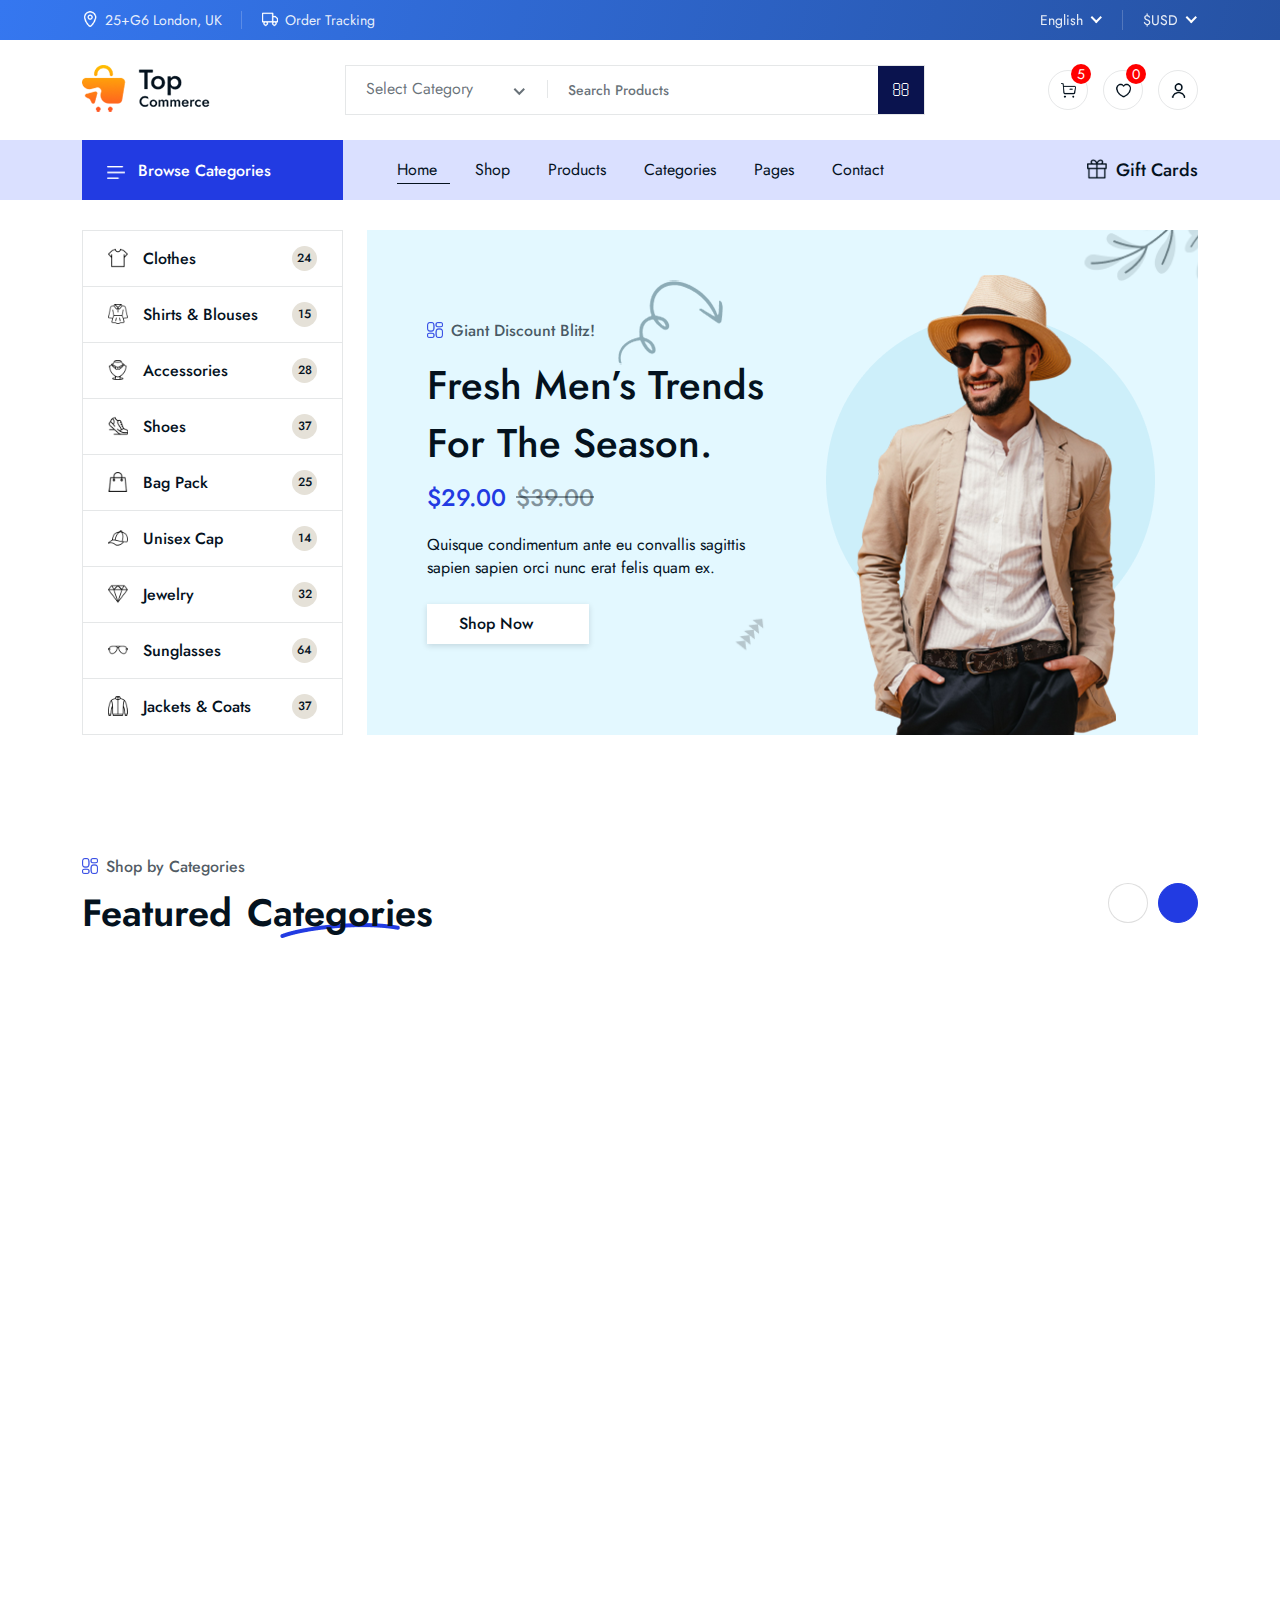
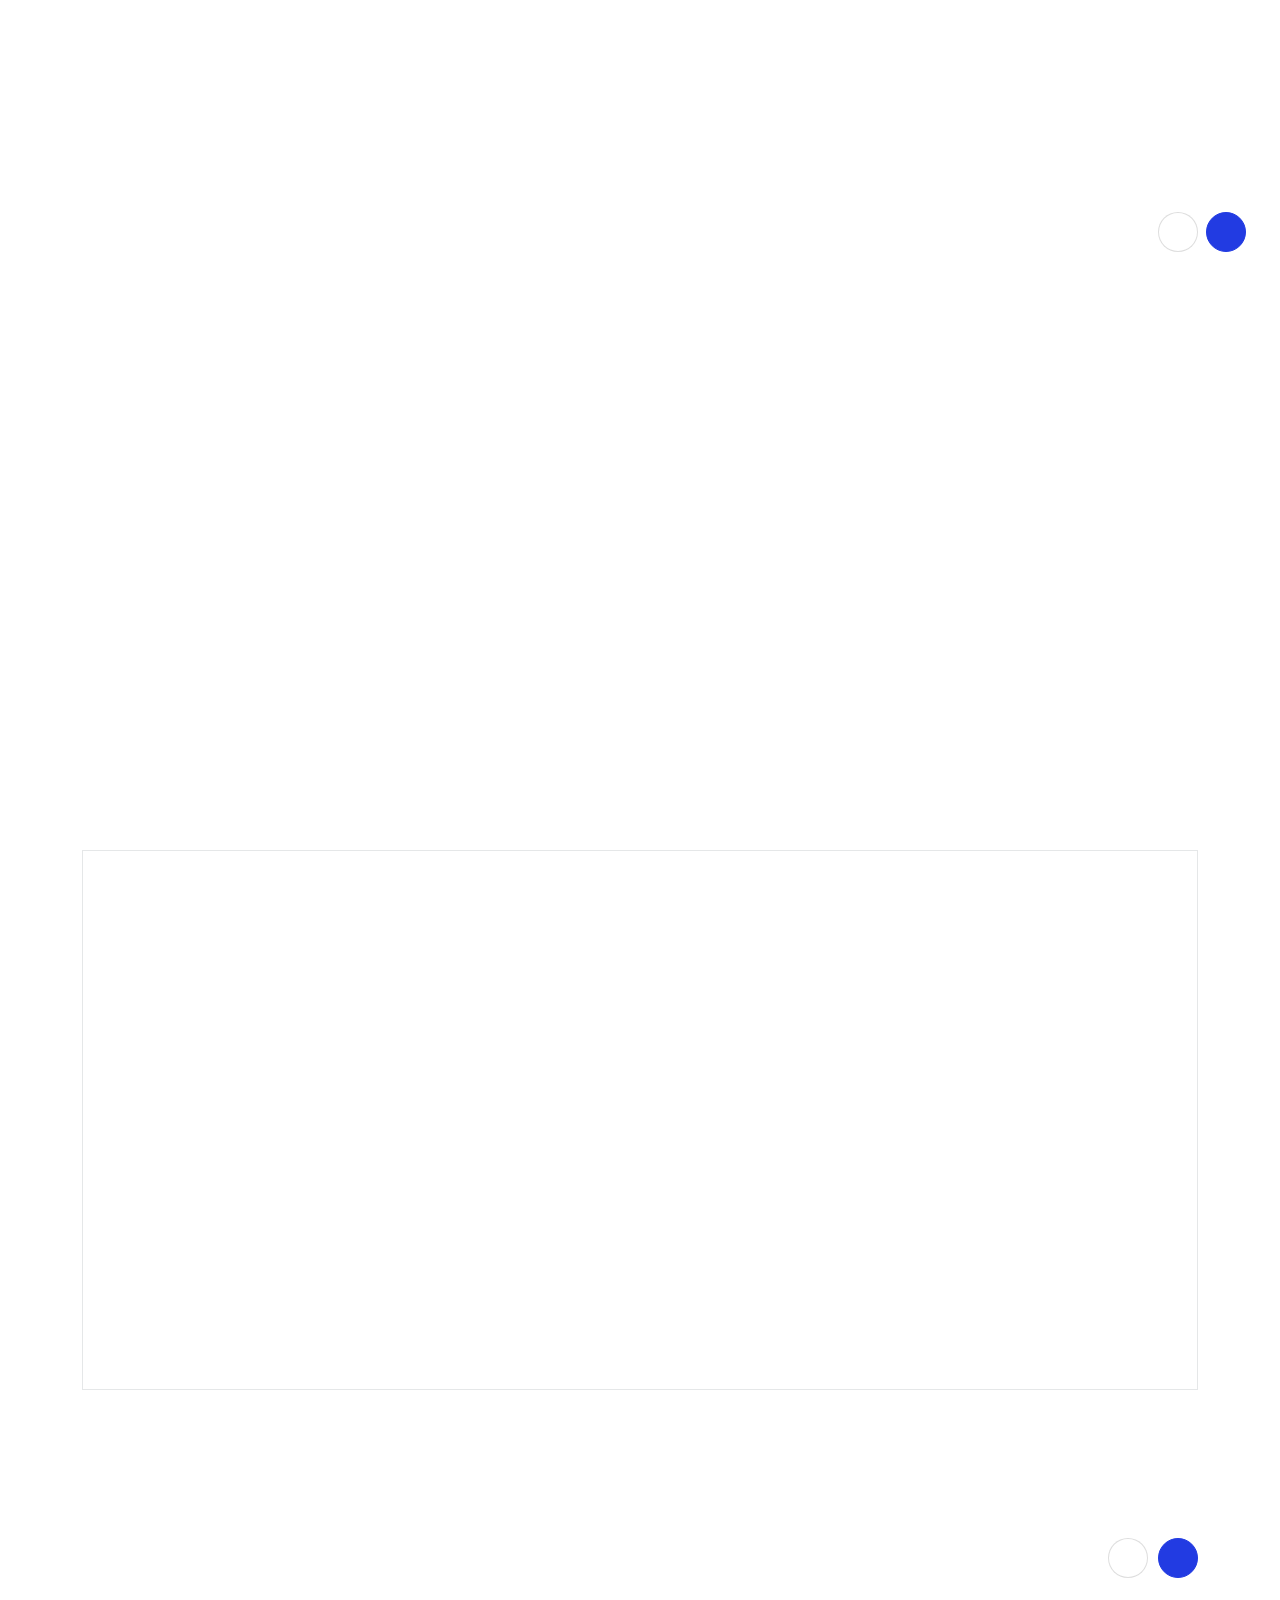
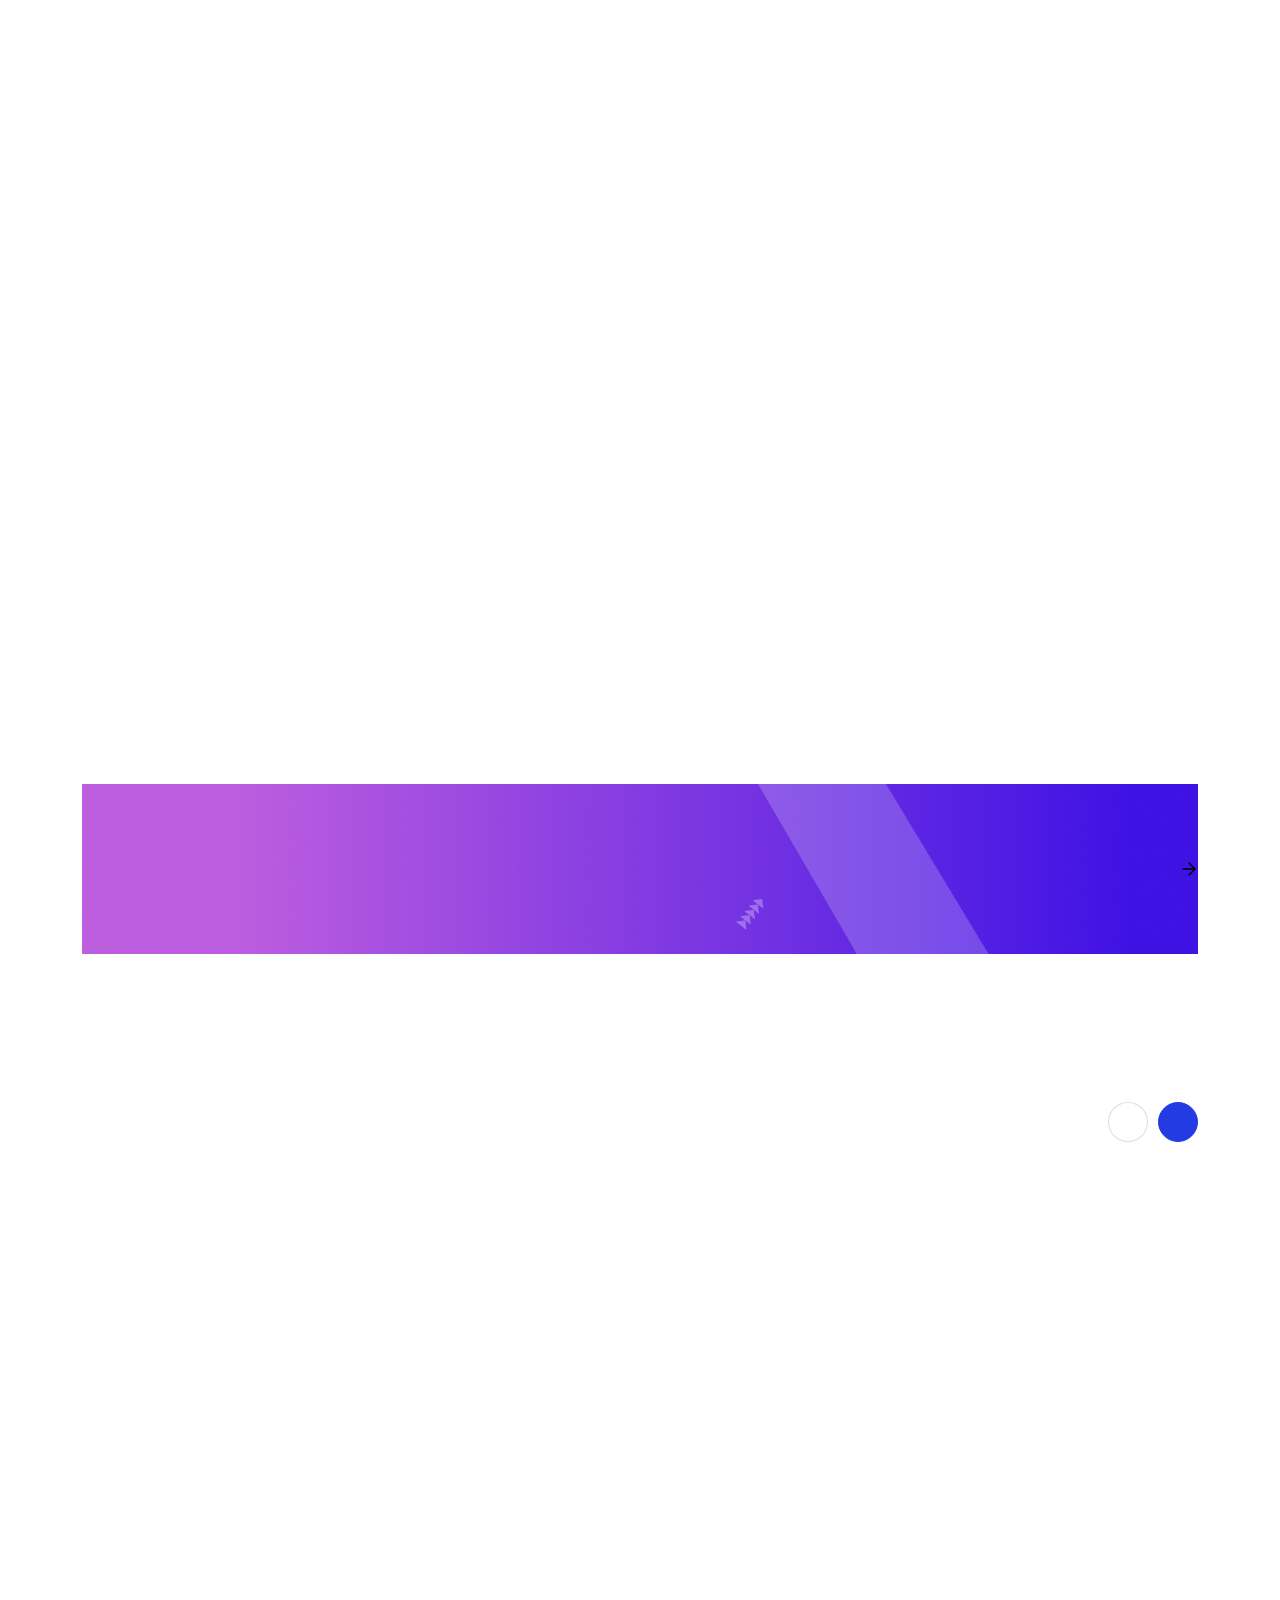
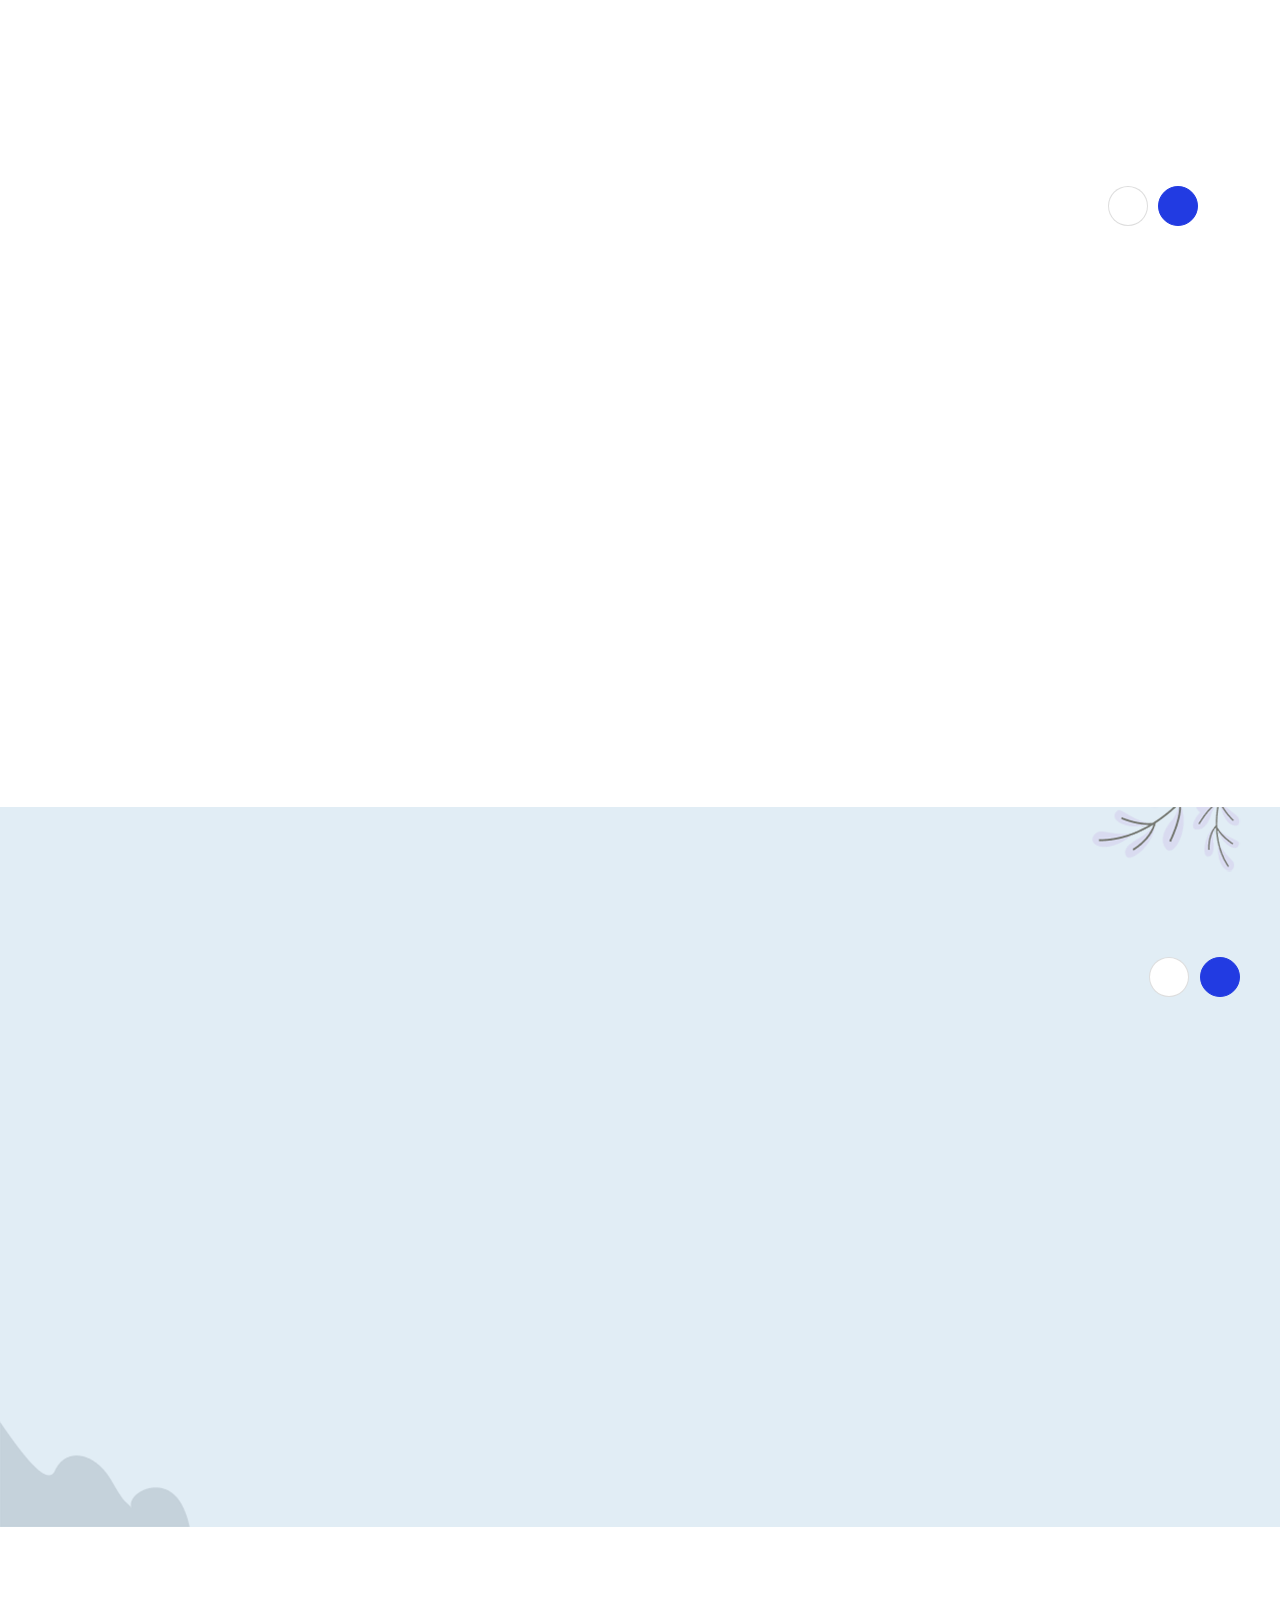
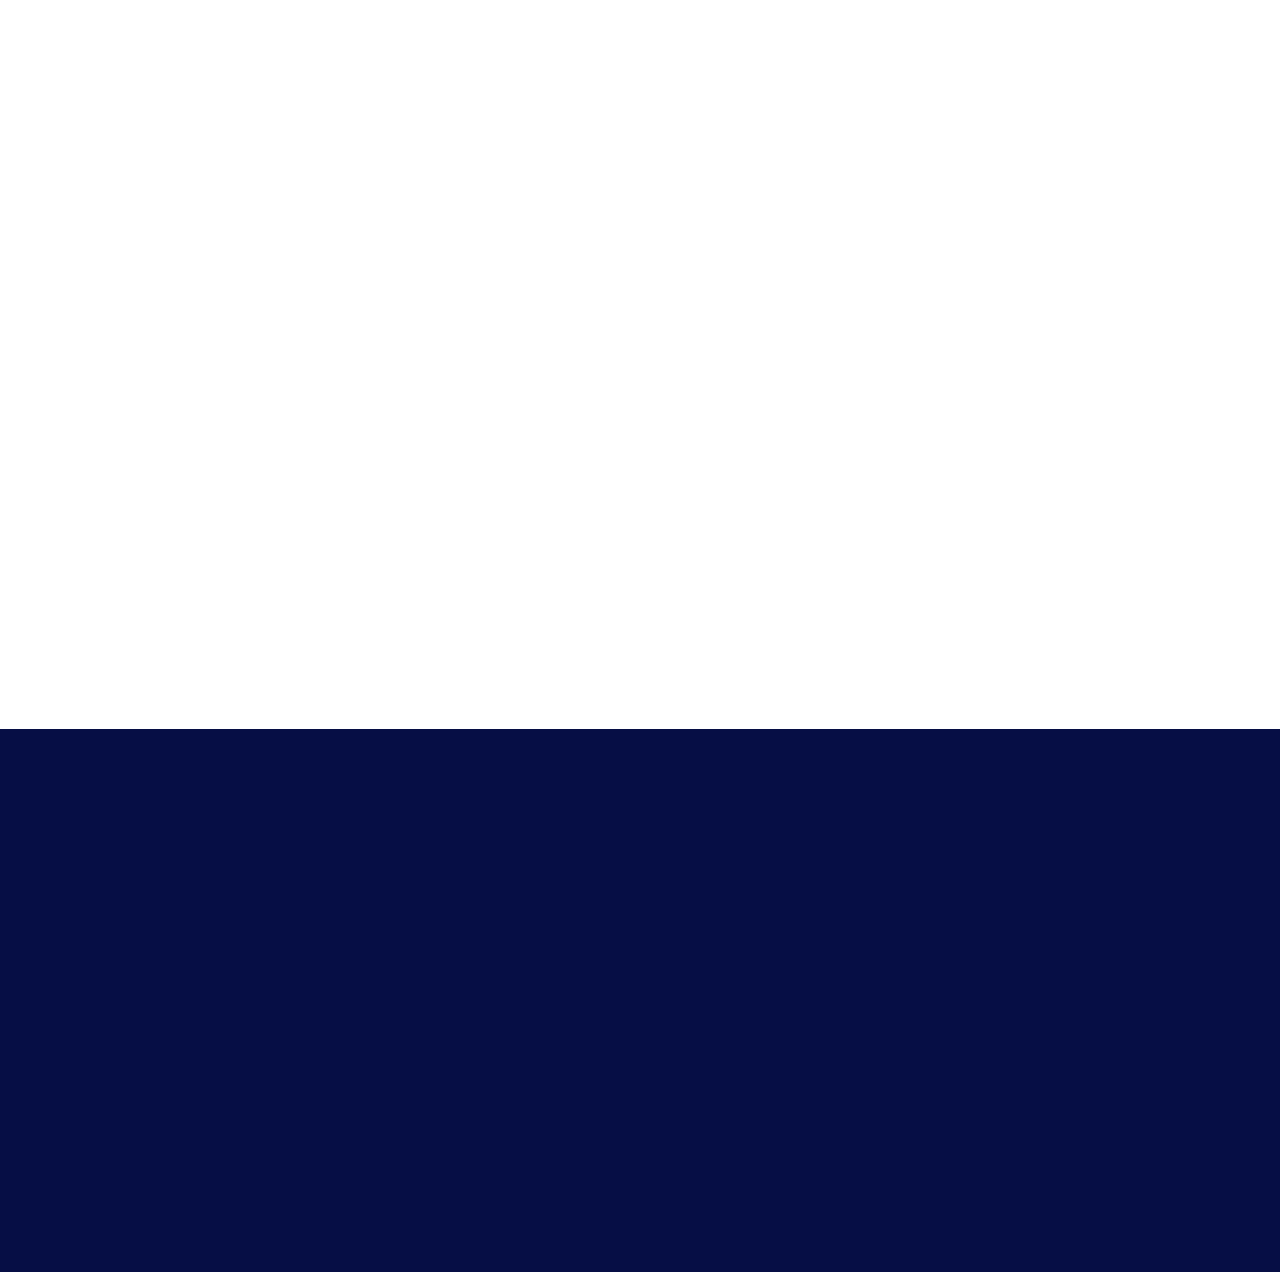
==== commit 0c8584df: "done" ====
--- a/index.html
+++ b/index.html
@@ -474,7 +474,7 @@
     <section class="wsus__banner">
         <div class="container">
             <div class="row">
-                <div class="col-lg-4 col-xl-3">
+                <div class="col-lg-4 col-xl-3 wow fadeInLeft">
                     <ul class="wsus__category_menu_2">
                         <li>
                             <a href="#">
@@ -560,7 +560,7 @@
 
                     </ul>
                 </div>
-                <div class="col-lg-8 col-xl-9">
+                <div class="col-lg-8 col-xl-9 wow fadeInRight">
                     <div class="wsus__banner_area" style="background: url(./images/banner_bg.png);">
                         <div class="row justify-content-between align-items-center">
                             <div class="col-lg-7 col-xl-6">
@@ -596,7 +596,7 @@
     <section class="wsus__category pt_120 xs_pt_100 pb_85 xs_pb_65">
         <div class="container">
             <div class="row">
-                <div class="col-xl-6">
+                <div class="col-xl-6  wow fadeInUp">
                     <div class="wsus__section_heading mb_45">
                         <h5>Shop by Categories</h5>
                         <h2>Featured<span>Categories</span></h2>
@@ -604,7 +604,7 @@
                 </div>
             </div>
             <div class="row category_one">
-                <div class="col-xl-3">
+                <div class="col-xl-3  wow fadeInUp">
                     <a href="#" class="wsus__category_item">
                         <img src="images/category_img_1.png" alt="category" class="img-fluid w-100">
                         <div class="text">
@@ -613,7 +613,7 @@
                         </div>
                     </a>
                 </div>
-                <div class="col-xl-3">
+                <div class="col-xl-3  wow fadeInUp">
                     <a href="#" class="wsus__category_item">
                         <img src="images/category_img_2.png" alt="category" class="img-fluid w-100">
                         <div class="text">
@@ -622,7 +622,7 @@
                         </div>
                     </a>
                 </div>
-                <div class="col-xl-3">
+                <div class="col-xl-3  wow fadeInUp">
                     <a href="#" class="wsus__category_item">
                         <img src="images/category_img_3.png" alt="category" class="img-fluid w-100">
                         <div class="text">
@@ -631,7 +631,7 @@
                         </div>
                     </a>
                 </div>
-                <div class="col-xl-3">
+                <div class="col-xl-3  wow fadeInUp">
                     <a href="#" class="wsus__category_item">
                         <img src="images/category_img_4.png" alt="category" class="img-fluid w-100">
                         <div class="text">
@@ -640,7 +640,7 @@
                         </div>
                     </a>
                 </div>
-                <div class="col-xl-3">
+                <div class="col-xl-3  wow fadeInUp">
                     <a href="#" class="wsus__category_item">
                         <img src="images/category_img_5.png" alt="category" class="img-fluid w-100">
                         <div class="text">
@@ -649,7 +649,7 @@
                         </div>
                     </a>
                 </div>
-                <div class="col-xl-3">
+                <div class="col-xl-3  wow fadeInUp">
                     <a href="#" class="wsus__category_item">
                         <img src="images/category_img_3.png" alt="category" class="img-fluid w-100">
                         <div class="text">
@@ -672,7 +672,7 @@
     <section class="wsus__quick_shop">
         <div class="container">
             <div class="row">
-                <div class="col-lg-5 col-xl-3">
+                <div class="col-lg-5 col-xl-3 wow fadeInUp">
                     <div class="wsus__quick_shop_1" style="background: url(./images/quick_shop_bg_1.png);">
                         <h2>Fashion Cotton Lightweight Jacket.</h2>
                         <h6>STARTING AT : <span>$56.00</span></h6>
@@ -683,7 +683,7 @@
                         </div>
                     </div>
                 </div>
-                <div class="col-lg-7 col-xl-6">
+                <div class="col-lg-7 col-xl-6 wow fadeInUp">
                     <div class="wsus__quick_shop_2" style="background: url(./images/quick_shop_bg_2.png);">
                         <div class="wsus__quick_shop_2_text">
                             <h5>Desktop PC</h5>
@@ -697,7 +697,7 @@
                         </div>
                     </div>
                 </div>
-                <div class="col-lg-5 col-xl-3">
+                <div class="col-lg-5 col-xl-3 wow fadeInUp">
                     <div class="wsus__quick_shop_1" style="background: url(./images/quick_shop_bg_3.png);">
                         <h2>Fashion Cotton Lightweight Jacket.</h2>
                         <h6>STARTING AT : <span>$56.00</span></h6>
@@ -721,7 +721,7 @@
     ==============================-->
     <section class="wsus__product pt_120 xs_pt_100 pb_140 xs_pb_120">
         <div class="container">
-            <div class="row">
+            <div class="row wow fadeInUp">
                 <div class="col-xl-6">
                     <div class="wsus__section_heading mb_20">
                         <h5>Shop by Categories</h5>
@@ -732,7 +732,7 @@
         </div>
         <div class="wsus__product_area">
             <div class="row product_one">
-                <div class="col-xl-3">
+                <div class="col-xl-3 wow fadeInUp">
                     <div class="wsus__product_item">
                         <div class="img">
                             <img src="images/product_47.png" alt="product" class="img-fluid w-100">
@@ -767,7 +767,7 @@
                         </div>
                     </div>
                 </div>
-                <div class="col-xl-3">
+                <div class="col-xl-3 wow fadeInUp">
                     <div class="wsus__product_item">
                         <div class="img">
                             <img src="images/product_48.png" alt="product" class="img-fluid w-100">
@@ -801,7 +801,7 @@
                         </div>
                     </div>
                 </div>
-                <div class="col-xl-3">
+                <div class="col-xl-3 wow fadeInUp">
                     <div class="wsus__product_item">
                         <div class="img">
                             <img src="images/product_49.png" alt="product" class="img-fluid w-100">
@@ -835,7 +835,7 @@
                         </div>
                     </div>
                 </div>
-                <div class="col-xl-3">
+                <div class="col-xl-3 wow fadeInUp">
                     <div class="wsus__product_item">
                         <div class="img">
                             <img src="images/product_50.png" alt="product" class="img-fluid w-100">
@@ -870,7 +870,7 @@
                         </div>
                     </div>
                 </div>
-                <div class="col-xl-3">
+                <div class="col-xl-3 wow fadeInUp">
                     <div class="wsus__product_item">
                         <div class="img">
                             <img src="images/product_51.png" alt="product" class="img-fluid w-100">
@@ -904,7 +904,7 @@
                         </div>
                     </div>
                 </div>
-                <div class="col-xl-3">
+                <div class="col-xl-3 wow fadeInUp">
                     <div class="wsus__product_item">
                         <div class="img">
                             <img src="images/product_49.png" alt="product" class="img-fluid w-100">
@@ -1018,7 +1018,7 @@
         <div class="container">
             <div class="wsus__product_slider_border">
                 <div class="row">
-                    <div class="col-xl-5">
+                    <div class="col-xl-5 wow fadeInUp">
                         <div class="row">
                             <div class="col-sm-3 col-xl-3">
                                 <div class="row slider-navOne">
@@ -1095,7 +1095,7 @@
                             </div>
                         </div>
                     </div>
-                    <div class="col-xl-7">
+                    <div class="col-xl-7 wow fadeInUp">
                         <div class="wsus__product_slider_details">
                             <div class="wsus__section_heading">
                                 <h5>Be Sure to Catch!!</h5>
@@ -1151,7 +1151,7 @@
     <section class="wsus__product_combo pt_120 xs_pt_100 pb_120 xs_pb_100">
         <div class="container">
             <div class="row">
-                <div class="col-lg-4 col-xl-3">
+                <div class="col-lg-4 col-xl-3 wow fadeInUp">
                     <div class="wsus__product_combo_area" style="background: url(./images/product_combo_bg.png);">
                         <div class="img_1">
                             <img src="images/product_combo_shape.png" alt="product" class="img-fluid w-100">
@@ -1162,7 +1162,7 @@
                     </div>
                 </div>
                 <div class="col-lg-8 col-xl-9">
-                    <div class="row">
+                    <div class="row wow fadeInUp">
                         <div class="col-xl-6">
                             <div class="wsus__section_heading mb_20">
                                 <h5>This Week’s</h5>
@@ -1171,7 +1171,7 @@
                         </div>
                     </div>
                     <div class="row product_combo">
-                        <div class="col-xl-4">
+                        <div class="col-xl-4 wow fadeInUp">
                             <div class="wsus__product_item">
                                 <div class="img">
                                     <img src="images/product_52.png" alt="product" class="img-fluid w-100">
@@ -1207,7 +1207,7 @@
                                 </div>
                             </div>
                         </div>
-                        <div class="col-xl-4">
+                        <div class="col-xl-4 wow fadeInUp">
                             <div class="wsus__product_item">
                                 <div class="img">
                                     <img src="images/product_53.png" alt="product" class="img-fluid w-100">
@@ -1243,7 +1243,7 @@
                                 </div>
                             </div>
                         </div>
-                        <div class="col-xl-4">
+                        <div class="col-xl-4 wow fadeInUp">
                             <div class="wsus__product_item">
                                 <div class="img">
                                     <img src="images/product_54.png" alt="product" class="img-fluid w-100">
@@ -1279,7 +1279,7 @@
                                 </div>
                             </div>
                         </div>
-                        <div class="col-xl-4">
+                        <div class="col-xl-4 wow fadeInUp">
                             <div class="wsus__product_item">
                                 <div class="img">
                                     <img src="images/product_48.png" alt="product" class="img-fluid w-100">
@@ -1331,37 +1331,37 @@
     <section class="wsus__branding">
         <div class="container">
             <div class="row brand_slide">
-                <div class="col-xl-2">
+                <div class="col-xl-2 wow fadeInUp">
                     <a href="#" class="wsus__brand_item">
                         <img src="images/brand_1.png" alt="brand" class="img-fluid w-100">
                     </a>
                 </div>
-                <div class="col-xl-2">
+                <div class="col-xl-2 wow fadeInUp">
                     <a href="#" class="wsus__brand_item">
                         <img src="images/brand_2.png" alt="brand" class="img-fluid w-100">
                     </a>
                 </div>
-                <div class="col-xl-2">
+                <div class="col-xl-2 wow fadeInUp">
                     <a href="#" class="wsus__brand_item">
                         <img src="images/brand_3.png" alt="brand" class="img-fluid w-100">
                     </a>
                 </div>
-                <div class="col-xl-2">
+                <div class="col-xl-2 wow fadeInUp">
                     <a href="#" class="wsus__brand_item">
                         <img src="images/brand_5.png" alt="brand" class="img-fluid w-100">
                     </a>
                 </div>
-                <div class="col-xl-2">
+                <div class="col-xl-2 wow fadeInUp">
                     <a href="#" class="wsus__brand_item">
                         <img src="images/brand_6.png" alt="brand" class="img-fluid w-100">
                     </a>
                 </div>
-                <div class="col-xl-2">
+                <div class="col-xl-2 wow fadeInUp">
                     <a href="#" class="wsus__brand_item">
                         <img src="images/brand_4.png" alt="brand" class="img-fluid w-100">
                     </a>
                 </div>
-                <div class="col-xl-2">
+                <div class="col-xl-2 wow fadeInUp">
                     <a href="#" class="wsus__brand_item">
                         <img src="images/brand_7.png" alt="brand" class="img-fluid w-100">
                     </a>
@@ -1381,31 +1381,31 @@
         <div class="container">
             <div class="wsus__ctg_area" style="background: url(./images/cta_bg.png);">
                 <div class="row align-items-center">
-                    <div class="col-md-6 col-xl-2">
+                    <div class="col-md-6 col-xl-2 wow fadeInUp">
                         <div class="wsus__ctg_text1">
                             <h6>Fitness Oxygen</h6>
                             <h4>Brand: Apple Watch</h4>
                         </div>
                     </div>
-                    <div class="col-md-6 col-xl-2">
+                    <div class="col-md-6 col-xl-2 wow fadeInUp">
                         <div class="wsus__ctg_img1">
                             <div class="img">
                                 <img src="images/cta_img1.png" alt="cta" class="img-fluid w-100">
                             </div>
                         </div>
                     </div>
-                    <div class="col-md-4 col-xl-4">
+                    <div class="col-md-4 col-xl-4 wow fadeInUp">
                         <div class="wsus__ctg_text2">
                             <h4>Smartwatch Night Case Fitness Sport Band.</h4>
                             <h6>Starting price :<span>$58.00</span></h6>
                         </div>
                     </div>
-                    <div class="col-md-4 col-xl-2">
+                    <div class="col-md-4 col-xl-2 wow fadeInUp">
                         <div class="wsus__ctg_img2">
                             <img src="images/cta_img2.png" alt="cta" class="img-fluid w-100">
                         </div>
                     </div>
-                    <div class="col-md-4 col-xl-2">
+                    <div class="col-md-4 col-xl-2 wow fadeInUp">
                         <div class="wsus__ctg_btn">
                             <a href="#" class="common_btn" tabindex="0">Shop Collection<i class="far fa-arrow-right"
                                     aria-hidden="true"></i></a>
@@ -1426,7 +1426,7 @@
     <section class="wsus__feature_product pt_120 xs_pt_100 pb_85 xs_pb_65">
         <div class="container">
             <div class="row">
-                <div class="col-xl-6">
+                <div class="col-xl-6 wow fadeInUp">
                     <div class="wsus__section_heading mb_45">
                         <h5>This Week’s</h5>
                         <h2>Feature<span>Products</span></h2>
@@ -1434,7 +1434,7 @@
                 </div>
             </div>
             <div class="row feture_product_slide">
-                <div class="col-xl-3">
+                <div class="col-xl-3 wow fadeInUp">
                     <div class="wsus__feature_product_item">
                         <a href="#" class="img">
                             <img src="images/feature_product_1.png" alt="product" class="img-fluid w-100">
@@ -1470,7 +1470,7 @@
                         </div>
                     </div>
                 </div>
-                <div class="col-xl-3">
+                <div class="col-xl-3 wow fadeInUp">
                     <div class="wsus__feature_product_item">
                         <a href="#" class="img">
                             <img src="images/feature_product_2.png" alt="product" class="img-fluid w-100">
@@ -1506,7 +1506,7 @@
                         </div>
                     </div>
                 </div>
-                <div class="col-xl-3">
+                <div class="col-xl-3 wow fadeInUp">
                     <div class="wsus__feature_product_item">
                         <a href="#" class="img">
                             <img src="images/feature_product_3.png" alt="product" class="img-fluid w-100">
@@ -1542,7 +1542,7 @@
                         </div>
                     </div>
                 </div>
-                <div class="col-xl-3">
+                <div class="col-xl-3 wow fadeInUp">
                     <div class="wsus__feature_product_item">
                         <a href="#" class="img">
                             <img src="images/feature_product_4.png" alt="product" class="img-fluid w-100">
@@ -1578,7 +1578,7 @@
                         </div>
                     </div>
                 </div>
-                <div class="col-xl-3">
+                <div class="col-xl-3 wow fadeInUp">
                     <div class="wsus__feature_product_item">
                         <a href="#" class="img">
                             <img src="images/category_img_2.png" alt="product" class="img-fluid w-100">
@@ -1627,7 +1627,7 @@
     ==============================-->
     <section class="wsus__flash_deals pb_120 xs_pb_100">
         <div class="container">
-            <div class="row mb_20">
+            <div class="row mb_20 wow fadeInUp">
                 <div class="col-lg-4 col-xl-3">
                     <div class="wsus__section_heading">
                         <h5>Today’s Deals</h5>
@@ -1642,7 +1642,7 @@
                 </div>
             </div>
             <div class="row flash_deals_slide">
-                <div class="col-xl-3">
+                <div class="col-xl-3 wow fadeInUp">
                     <div class="wsus__product_item">
                         <div class="img">
                             <img src="images/product_55.png" alt="product" class="img-fluid w-100">
@@ -1678,7 +1678,7 @@
                         </div>
                     </div>
                 </div>
-                <div class="col-xl-3">
+                <div class="col-xl-3 wow fadeInUp">
                     <div class="wsus__product_item">
                         <div class="img">
                             <img src="images/product_56.png" alt="product" class="img-fluid w-100">
@@ -1714,7 +1714,7 @@
                         </div>
                     </div>
                 </div>
-                <div class="col-xl-3">
+                <div class="col-xl-3 wow fadeInUp">
                     <div class="wsus__product_item">
                         <div class="img">
                             <img src="images/product_57.png" alt="product" class="img-fluid w-100">
@@ -1750,7 +1750,7 @@
                         </div>
                     </div>
                 </div>
-                <div class="col-xl-3">
+                <div class="col-xl-3 wow fadeInUp">
                     <div class="wsus__product_item">
                         <div class="img">
                             <img src="images/product_58.png" alt="product" class="img-fluid w-100">
@@ -1786,7 +1786,7 @@
                         </div>
                     </div>
                 </div>
-                <div class="col-xl-3">
+                <div class="col-xl-3 wow fadeInUp">
                     <div class="wsus__product_item">
                         <div class="img">
                             <img src="images/product_54.png" alt="product" class="img-fluid w-100">
@@ -1836,7 +1836,7 @@
     <section class="wsus__testimonial pt_120 xs_pt_100 pb_110 xs_pb_90"
         style="background: url(./images/testimonial_bg.png);">
         <div class="container">
-            <div class="row">
+            <div class="row wow fadeInUp">
                 <div class="col-xl-6">
                     <div class="wsus__section_heading mb_45">
                         <h5>Testimonials</h5>
@@ -1847,7 +1847,7 @@
         </div>
         <div class="wsus__testimonial_area">
             <div class="row testimonial_slide">
-                <div class="col-xl-3">
+                <div class="col-xl-3 wow fadeInUp">
                     <div class="wsus__testimonial_item">
                         <div class="top">
                             <span>
@@ -1872,7 +1872,7 @@
                         </div>
                     </div>
                 </div>
-                <div class="col-xl-3">
+                <div class="col-xl-3 wow fadeInUp">
                     <div class="wsus__testimonial_item">
                         <div class="top">
                             <span>
@@ -1897,7 +1897,7 @@
                         </div>
                     </div>
                 </div>
-                <div class="col-xl-3">
+                <div class="col-xl-3 wow fadeInUp">
                     <div class="wsus__testimonial_item">
                         <div class="top">
                             <span>
@@ -1922,7 +1922,7 @@
                         </div>
                     </div>
                 </div>
-                <div class="col-xl-3">
+                <div class="col-xl-3 wow fadeInUp">
                     <div class="wsus__testimonial_item">
                         <div class="top">
                             <span>
@@ -1947,7 +1947,7 @@
                         </div>
                     </div>
                 </div>
-                <div class="col-xl-3">
+                <div class="col-xl-3 wow fadeInUp">
                     <div class="wsus__testimonial_item">
                         <div class="top">
                             <span>
@@ -1985,7 +1985,7 @@
     ==============================-->
     <section class="wsus__blog pt_120 xs_pt_100 pb_120 xs_pb_100">
         <div class="container">
-            <div class="row justify-content-center">
+            <div class="row justify-content-center wow fadeInUp">
                 <div class="col-xl-6">
                     <div class="wsus__section_heading heading_center mb_20">
                         <h5>Our Latest News</h5>
@@ -1994,7 +1994,7 @@
                 </div>
             </div>
             <div class="row">
-                <div class="col-md-6 col-xl-4">
+                <div class="col-md-6 col-xl-4 wow fadeInUp">
                     <div class="wsus__blog_item">
                         <div class="img">
                             <img src="images/blog_img_1.png" alt="blog" class="img-fluid w-100">
@@ -2012,7 +2012,7 @@
                         </div>
                     </div>
                 </div>
-                <div class="col-md-6 col-xl-4">
+                <div class="col-md-6 col-xl-4 wow fadeInUp">
                     <div class="wsus__blog_item">
                         <div class="img">
                             <img src="images/blog_img_2.png" alt="blog" class="img-fluid w-100">
@@ -2030,7 +2030,7 @@
                         </div>
                     </div>
                 </div>
-                <div class="col-md-6 col-xl-4">
+                <div class="col-md-6 col-xl-4 wow fadeInUp">
                     <div class="wsus__blog_item">
                         <div class="img">
                             <img src="images/blog_img_3.png" alt="blog" class="img-fluid w-100">
@@ -2062,7 +2062,7 @@
     <footer class="wsus__footer wsus__footer pt_120 xs_pt_100">
         <div class="container">
             <div class="row">
-                <div class="col-lg-4 col-xl-3">
+                <div class="col-lg-4 col-xl-3 wow fadeInUp">
                     <div class="wsus__footer_social_media">
                         <a href="#" class="logo">
                             <img src="images/logo_2.png" alt="logo" class="img-fluid w-100">
@@ -2076,7 +2076,7 @@
                         </ul>
                     </div>
                 </div>
-                <div class="col-md-6 col-lg-4 col-xl-2">
+                <div class="col-md-6 col-lg-4 col-xl-2 wow fadeInUp">
                     <div class="wsus__footer_menu">
                         <h5>Useful Pages</h5>
                         <ul>
@@ -2088,7 +2088,7 @@
                         </ul>
                     </div>
                 </div>
-                <div class="col-md-6 col-lg-4 col-xl-2">
+                <div class="col-md-6 col-lg-4 col-xl-2 wow fadeInUp">
                     <div class="wsus__footer_menu">
                         <h5>Help Center</h5>
                         <ul>
@@ -2100,7 +2100,7 @@
                         </ul>
                     </div>
                 </div>
-                <div class="col-md-6 col-lg-4 col-xl-3">
+                <div class="col-md-6 col-lg-4 col-xl-3 wow fadeInUp">
                     <div class="wsus__footer_address">
                         <h5>Contacts</h5>
                         <p>Got Questions? Call us</p>
@@ -2121,7 +2121,7 @@
                         </ul>
                     </div>
                 </div>
-                <div class="col-md-6 col-lg-4 col-xl-2">
+                <div class="col-md-6 col-lg-4 col-xl-2 wow fadeInUp">
                     <div class="wsus__footer_app_download">
                         <h5>Download :</h5>
                         <ul>
@@ -2148,7 +2148,7 @@
                 </div>
             </div>
             <div class="row">
-                <div class="col-12">
+                <div class="col-12 wow fadeInUp">
                     <div class="wsus__copyright">
                         <p><a href="#">©2024 WebSolutionUS.</a> All rights reserved.</p>
                         <ul>
--- a/css/style.css
+++ b/css/style.css
@@ -6886,7 +6886,6 @@
   margin-top: 18px;
 }
 
-
 .wsus__about_mission_text ul {
   margin-top: 34px;
 }
@@ -8042,7 +8041,6 @@
   FLASH DEALS START
 ===================================*/
 
-
 .wsus__flash_deal_page .wsus__product_item {
   margin: 25px 0px 0px 0px;
 }
@@ -8054,7 +8052,6 @@
 .wsus__flash_deal_page .wsus__product_item .text ul li:nth-child(2) a {
   padding: 8px 25px 9px 25px;
 }
-
 
 .wsus__flash_deal_page .wsus__product_item {
   position: relative;
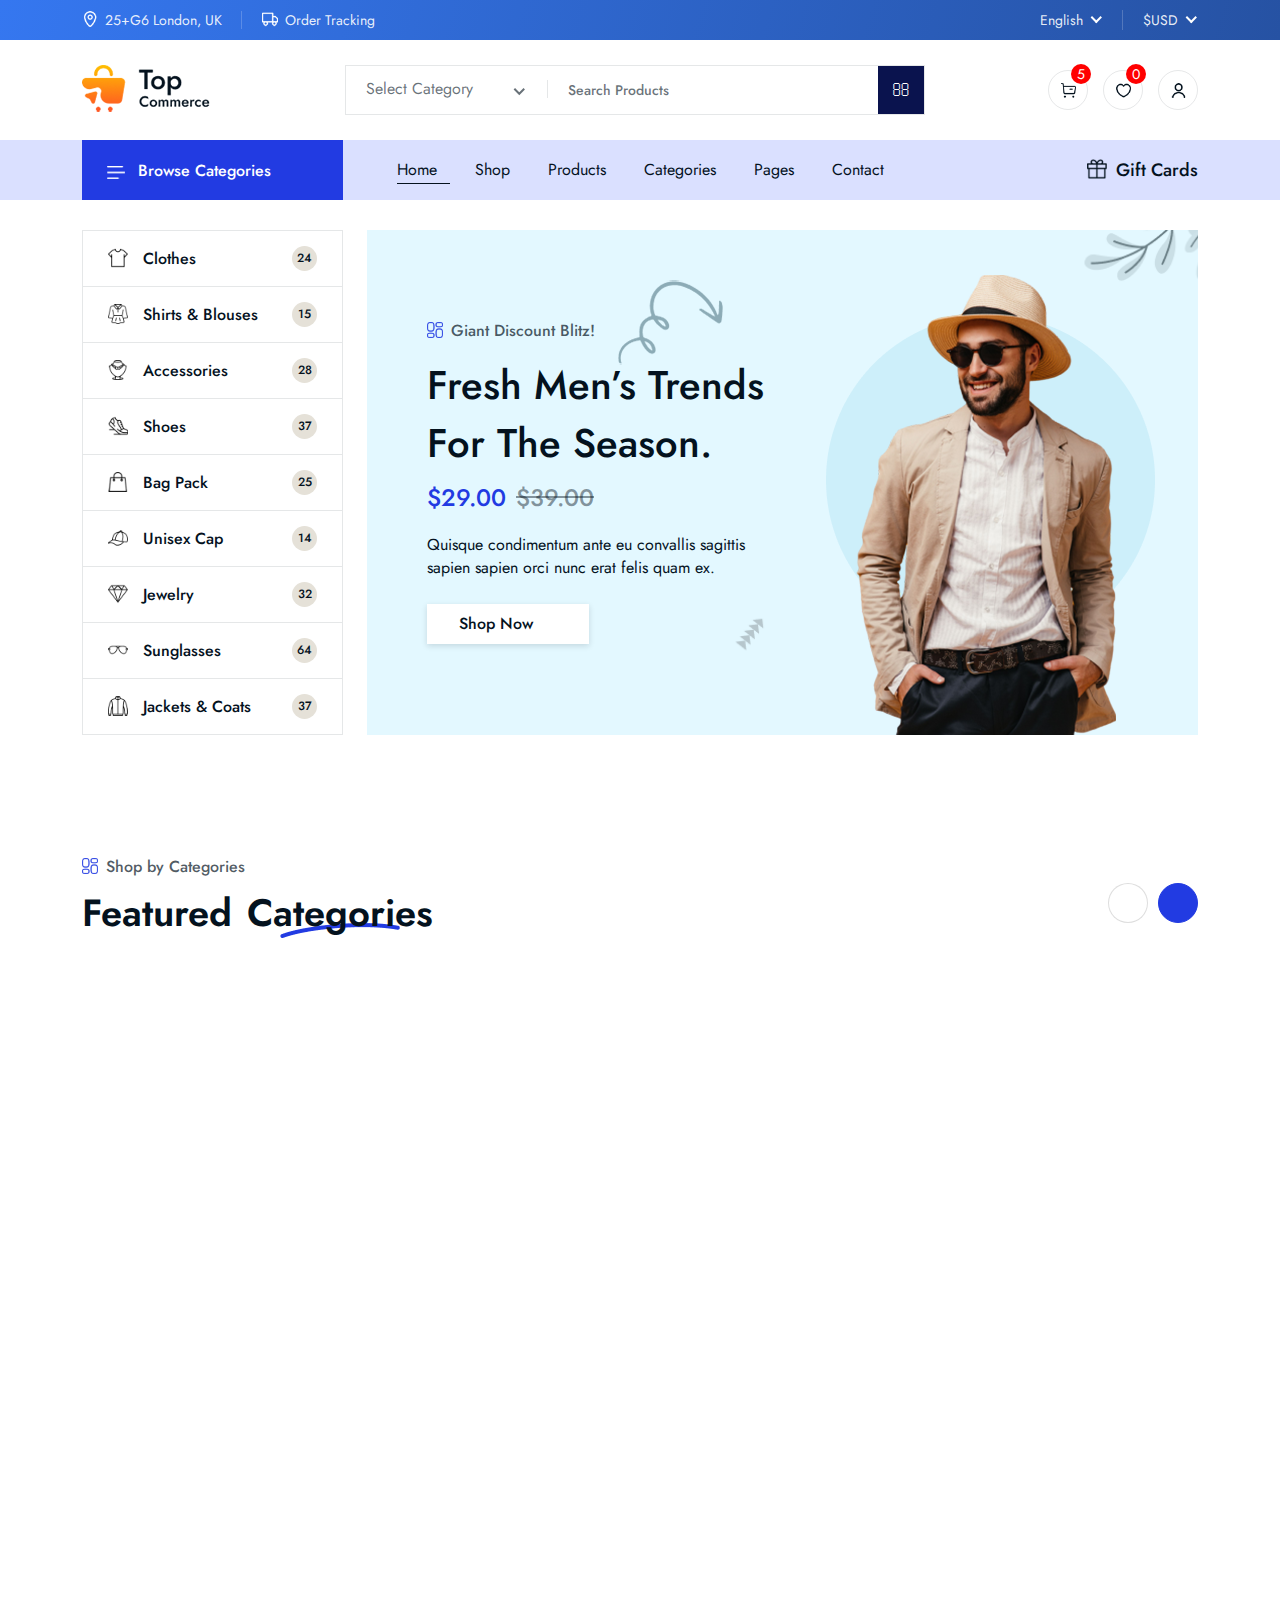
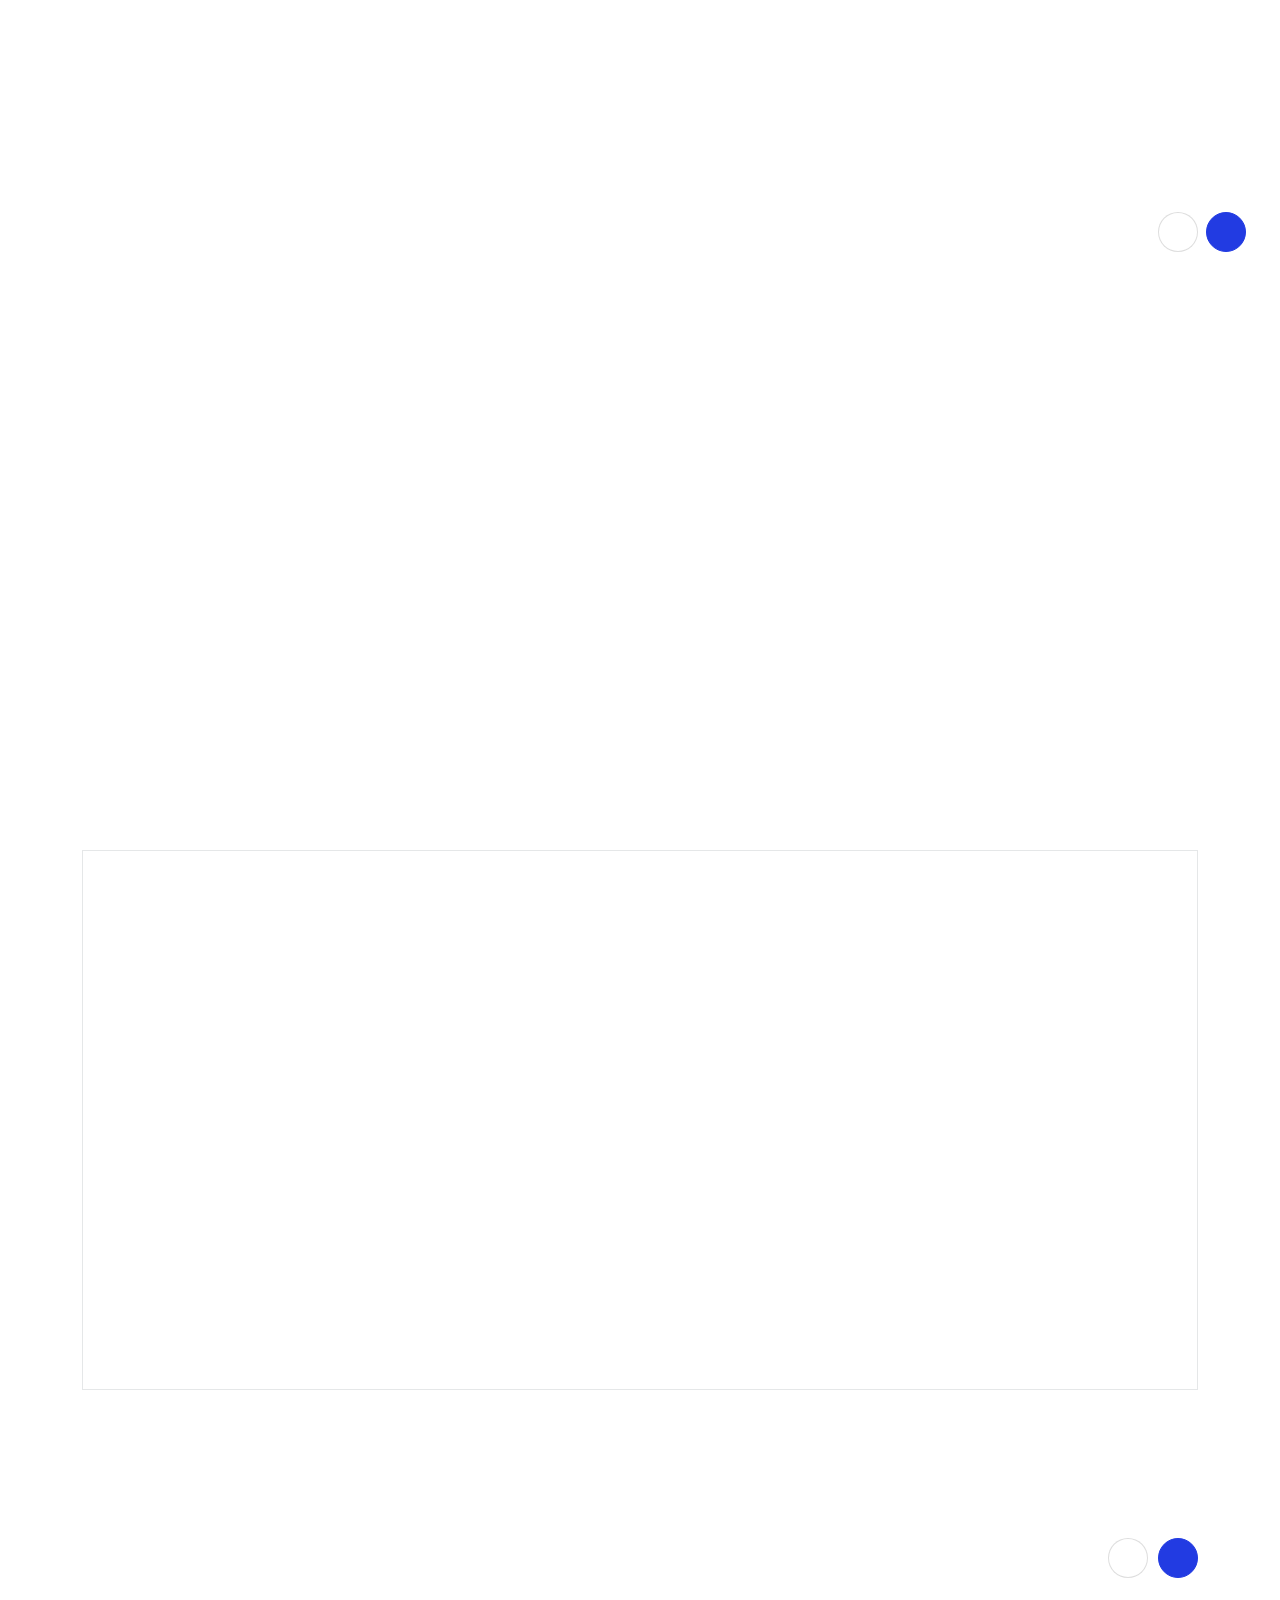
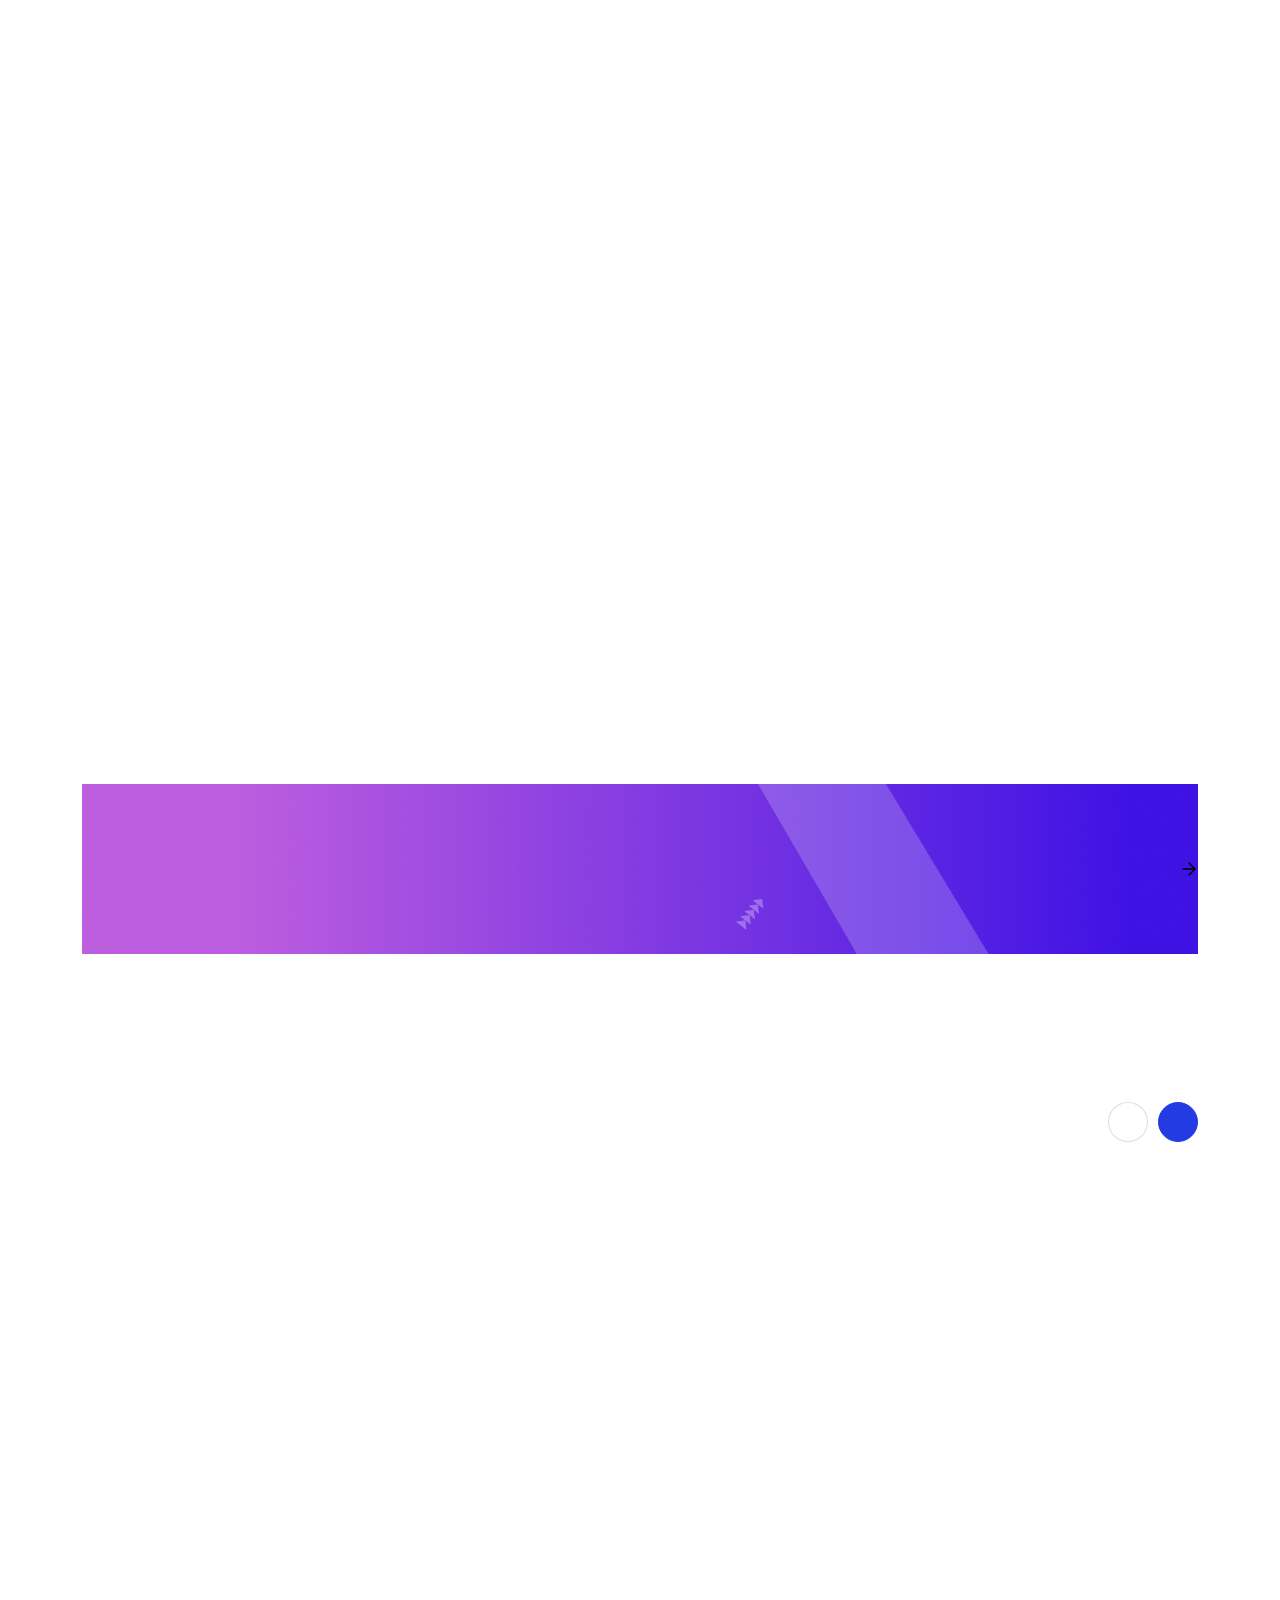
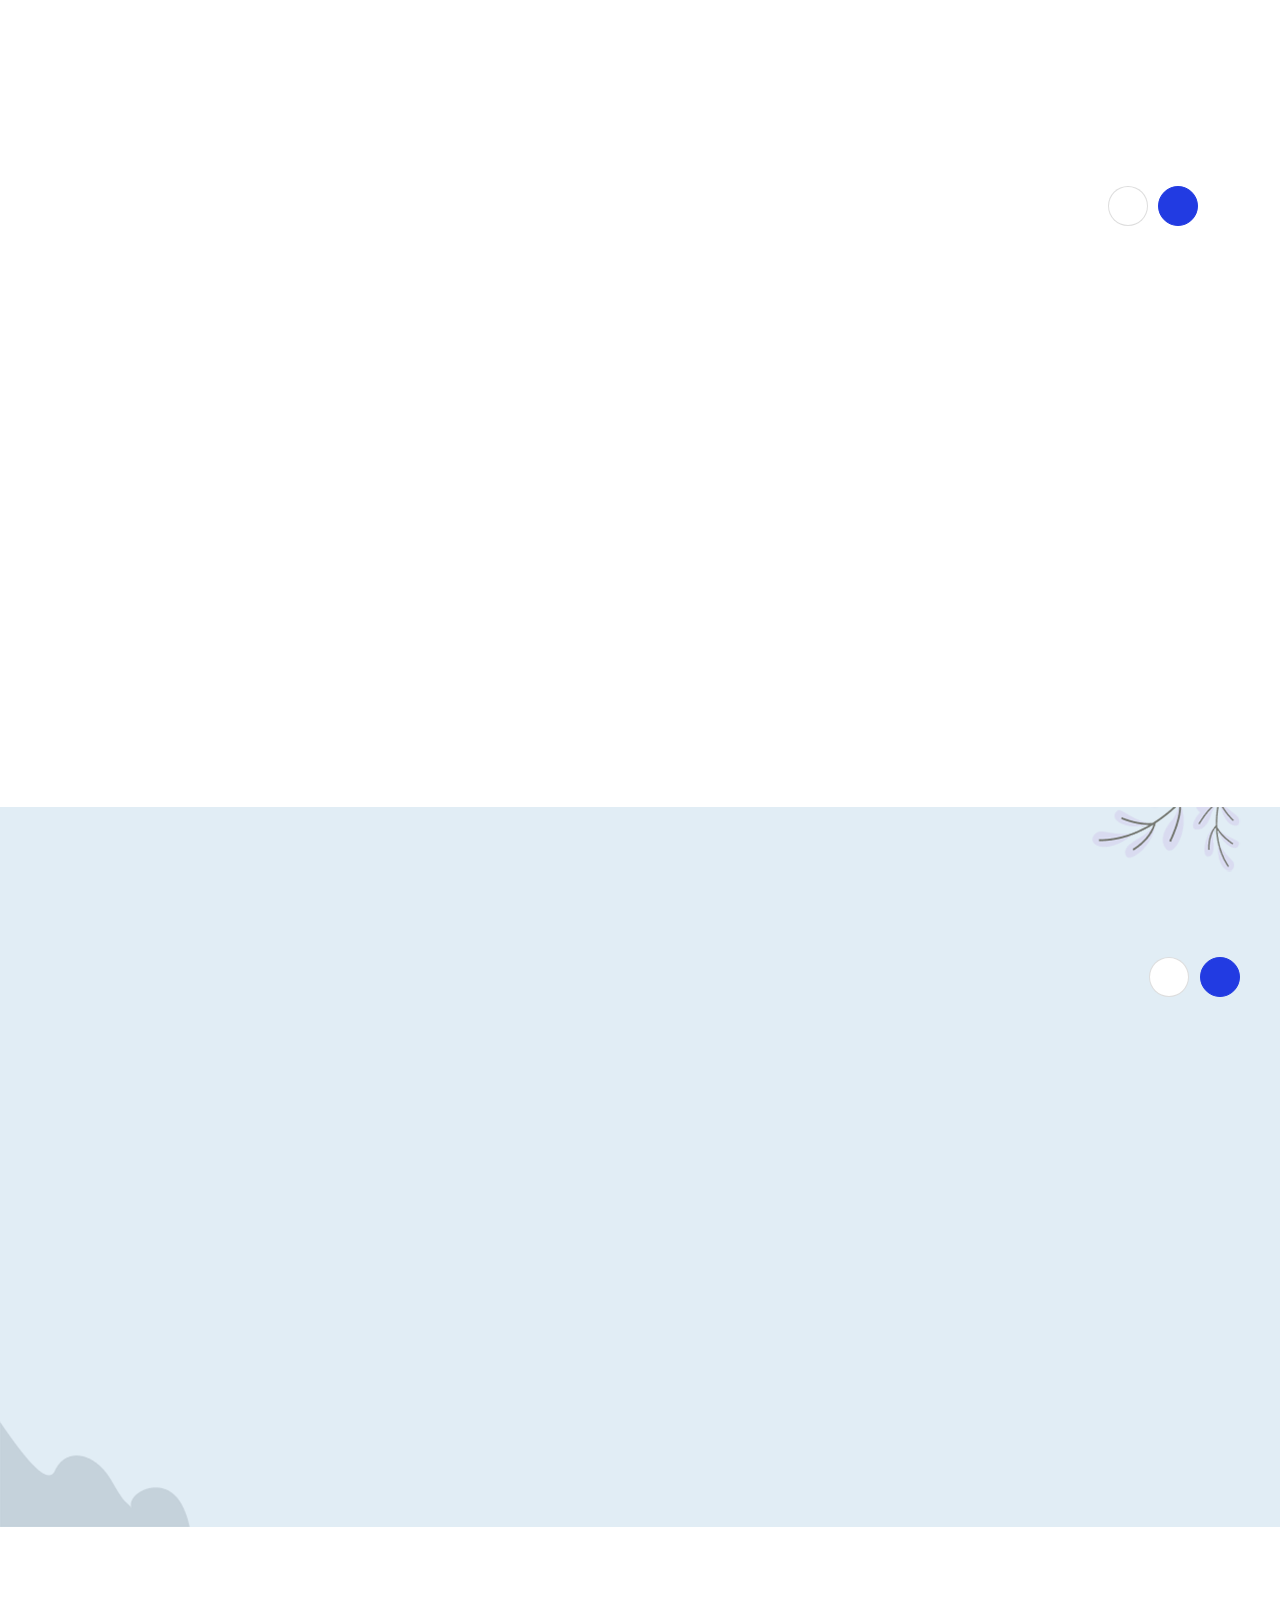
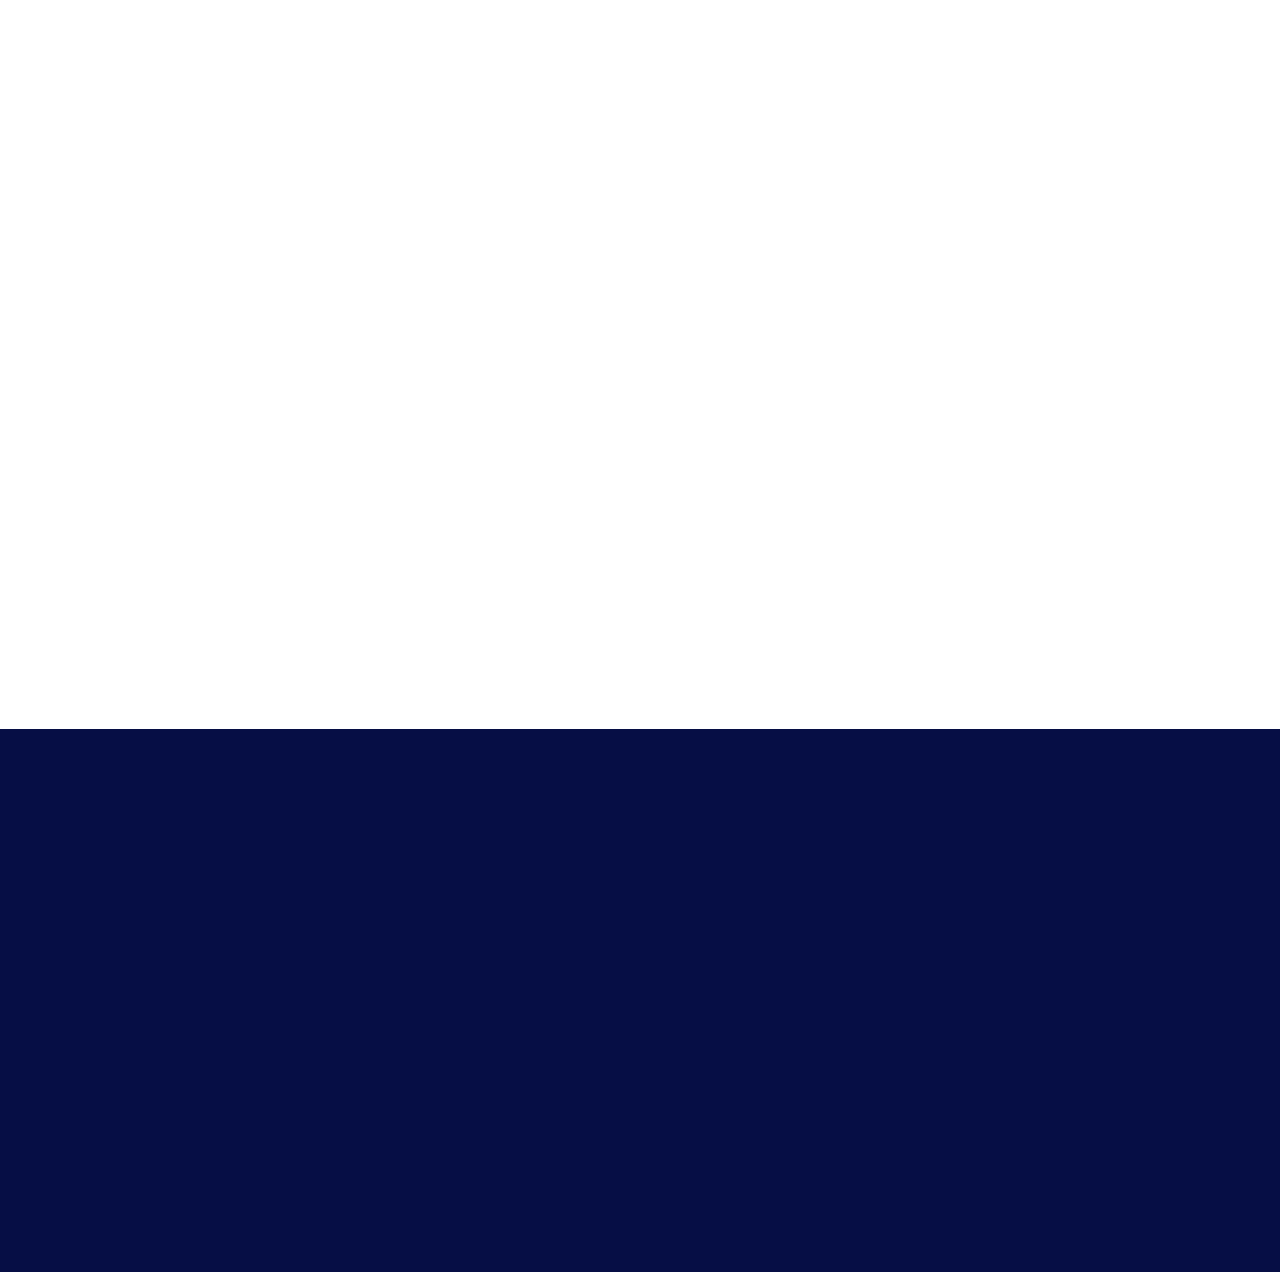
==== commit 857808c4: "upadate" ====
--- a/index.html
+++ b/index.html
@@ -25,13 +25,13 @@
 <body>
 
     <!--===========================
-        HEADER START
+        TOPBAR START
     ============================-->
-    <header class="wsus__header">
+    <section class="wsus__topbar">
         <div class="container">
             <div class="row justify-content-between">
                 <div class="col-xxl-4 col-lg-7 col-md-8 d-none d-md-block">
-                    <ul class="wsus__header_left d-flex flex-wrap">
+                    <ul class="wsus__topbar_left d-flex flex-wrap">
                         <li>
                             <a href="#">
                                 <span><img src="images/location_1.png" alt="icon" class="img-fluid w-100"></span>
@@ -47,14 +47,14 @@
                     </ul>
                 </div>
                 <div class="col-xxl-5 col-lg-7 d-none d-xxl-block">
-                    <div class="wsus__header_countdown">
+                    <div class="wsus__topbar_countdown">
                         <div class="simply-countdown simply-countdown-two"></div>
                         <p>Step into a fashion wonderland</p>
                         <a href="#">Get Your Order</a>
                     </div>
                 </div>
                 <div class="col-xxl-3 col-lg-5 col-md-4">
-                    <ul class="wsus__header_right d-flex flex-wrap">
+                    <ul class="wsus__topbar_right d-flex flex-wrap">
                         <li>
                             <select class="select_js">
                                 <option value="">English </option>
@@ -77,12 +77,20 @@
                 </div>
             </div>
         </div>
-    </header>
-    <section class="wsus__header_two">
+    </section>
+    <!--===========================
+        TOPBAR END
+    ============================-->
+
+
+    <!--===========================
+        HEADER START
+    ============================-->
+    <section class="wsus__header">
         <div class="container">
             <div class="row">
                 <div class="col-12">
-                    <div class="wsus__header_two_contant">
+                    <div class="wsus__header_contant">
                         <a href="#" class="logo">
                             <img src="images/logo.png" alt="logo" class="img-fluid w-100">
                         </a>
@@ -97,7 +105,7 @@
                             <input type="text" placeholder="Search Products">
                             <button><i class="far fa-search"></i></button>
                         </form>
-                        <div class="wsus__header_two_icon">
+                        <div class="wsus__header_icon">
                             <ul>
                                 <li>
                                     <a href="#"><img src="images/add_cart.png" alt="icon" class="img-fluid w-100"></a>
@@ -144,7 +152,7 @@
                         <li>
                             <a href="#" class="nav_link active">Home<i class="fal fa-angle-down"></i></a>
                             <ul class="wsus__droap_menu_2">
-                                <li><a href="index_1.html" class="active">Home style 01</a></li>
+                                <li><a href="index.html" class="active">Home style 01</a></li>
                                 <li><a href="index_2.html">Home style 02</a></li>
                                 <li><a href="index_3.html">Home style 03</a></li>
                                 <li><a href="index_4.html">Home style 04</a></li>
@@ -223,7 +231,7 @@
                                 <li><a href="faq.html">faq</a></li>
                                 <li><a href="login.html">log in</a></li>
                                 <li><a href="registration.html">registration</a></li>
-                                <li><a href="faq.html">forgot password</a></li>
+                                <li><a href="forgot_password.html">forgot password</a></li>
                             </ul>
                         </li>
                         <li><a href="#" class="nav_link">Contact</a></li>
@@ -243,7 +251,6 @@
     <!--============================
         MAIN MENU END
     ==============================-->
-
 
 
     <!--============================
@@ -264,6 +271,27 @@
             <button type="button" class="btn-close" data-bs-dismiss="offcanvas" aria-label="Close"><i
                     class="fal fa-times"></i></button>
             <div class="offcanvas-body">
+
+                <ul class="mobail_menu_dropdown">
+                    <li>
+                        <select class="select_js">
+                            <option value="">English </option>
+                            <option value="">Japanese</option>
+                            <option value="">Korean</option>
+                            <option value="">Chinese</option>
+                            <option value="">Urdu</option>
+                        </select>
+                    </li>
+                    <li>
+                        <select class="select_js">
+                            <option value="">$USD</option>
+                            <option value="">₹INR</option>
+                            <option value="">¥CNY</option>
+                            <option value="">€EUR</option>
+                            <option value="">฿THB</option>
+                        </select>
+                    </li>
+                </ul>
 
                 <ul class="mobile_menu_header d-flex flex-wrap">
                     <li><a href="#"><i class="fal fa-shopping-cart"></i><span>2</span></a>
@@ -560,7 +588,7 @@
 
                     </ul>
                 </div>
-                <div class="col-lg-8 col-xl-9 wow fadeInRight">
+                <div class="col-lg-12 col-xl-9 wow fadeInRight">
                     <div class="wsus__banner_area" style="background: url(./images/banner_bg.png);">
                         <div class="row justify-content-between align-items-center">
                             <div class="col-lg-7 col-xl-6">
@@ -2076,7 +2104,7 @@
                         </ul>
                     </div>
                 </div>
-                <div class="col-md-6 col-lg-4 col-xl-2 wow fadeInUp">
+                <div class="col-sm-6 col-lg-4 col-xl-2 wow fadeInUp">
                     <div class="wsus__footer_menu">
                         <h5>Useful Pages</h5>
                         <ul>
@@ -2088,7 +2116,7 @@
                         </ul>
                     </div>
                 </div>
-                <div class="col-md-6 col-lg-4 col-xl-2 wow fadeInUp">
+                <div class="col-sm-6 col-lg-4 col-xl-2 wow fadeInUp">
                     <div class="wsus__footer_menu">
                         <h5>Help Center</h5>
                         <ul>
--- a/css/sticky_menu.css
+++ b/css/sticky_menu.css
@@ -3,7 +3,7 @@
     align-items: center;
     justify-content: space-between;
     position: fixed;
-    top: 40px;
+    top: 0px;
     left: 0;
     background: var(--colorWhite);
     width: 100%;
@@ -80,6 +80,69 @@
 }
 
 .mobile_menu_area .offcanvas-body::-webkit-scrollbar {
+    display: none;
+}
+
+.mobail_menu_dropdown {
+    display: inline-flex;
+    flex-wrap: wrap;
+    background: #efeff8;
+    margin-bottom: 25px;
+    padding-right: 20px;
+}
+
+.mobail_menu_dropdown li {
+    position: relative;
+}
+
+.mobail_menu_dropdown li:first-child {
+    padding-right: 20px;
+}
+
+.mobail_menu_dropdown li::after {
+    position: absolute;
+    content: "";
+    width: 1px;
+    height: 20px;
+    background: #04121e6b;
+    top: 10px;
+    right: 0;
+}
+
+.mobail_menu_dropdown li:last-child:after {
+    display: none;
+}
+
+.mobail_menu_dropdown li .nice-select {
+    background-color: transparent;
+    border: none;
+    z-index: 999;
+}
+
+.mobail_menu_dropdown li .nice-select .current {
+    font-size: 14px;
+    font-weight: 400;
+    color: var(--colorBlack);
+}
+
+.mobail_menu_dropdown li .nice-select:after {
+    right: 0px !important;
+    border-bottom: 2px solid #04121e6b;
+    border-right: 2px solid #04121e6b;
+}
+
+.mobail_menu_dropdown li .nice-select .list {
+    left: 0;
+    width: auto;
+    padding: 10px 0px;
+}
+
+.mobail_menu_dropdown li .nice-select .option {
+    padding-left: 20px;
+    padding-right: 30px;
+}
+
+.mobail_menu_dropdown li .nice-select .list li::after {
     display: none;
 }
 
--- a/css/style.css
+++ b/css/style.css
@@ -509,27 +509,22 @@
   HOME PAGE 1 START
 ===================================*/
 
-
-/* header start */
-
-.wsus__header {
-  position: fixed;
-  top: 0;
-  left: 0;
+/* topbar start */
+
+.wsus__topbar {
   width: 100%;
   height: 40px;
   line-height: 40px;
   background: linear-gradient(106deg, #3577F0 0%, #2652A3 100%);
-  z-index: 99;
-}
-
-.wsus__header_left li {
+}
+
+.wsus__topbar_left li {
   padding-right: 20px;
   margin-right: 20px;
   position: relative;
 }
 
-.wsus__header_left li::after {
+.wsus__topbar_left li::after {
   position: absolute;
   content: "";
   top: 11px;
@@ -539,23 +534,23 @@
   background: rgba(255, 255, 255, 0.20);
 }
 
-.wsus__header_left li:last-child {
+.wsus__topbar_left li:last-child {
   margin: 0;
   padding: 0;
 }
 
-.wsus__header_left li:last-child::after {
+.wsus__topbar_left li:last-child::after {
   display: none;
 }
 
-.wsus__header_left li a {
+.wsus__topbar_left li a {
   font-size: 14px;
   font-weight: 400;
   color: rgba(255, 255, 255, 0.90);
   text-transform: capitalize;
 }
 
-.wsus__header_left li a span {
+.wsus__topbar_left li a span {
   display: inline-block;
   width: 16px;
   height: 16px;
@@ -564,25 +559,25 @@
   top: -2px;
 }
 
-.wsus__header_countdown {
+.wsus__topbar_countdown {
   display: flex;
   flex-wrap: wrap;
   align-items: center;
   justify-content: center;
 }
 
-.wsus__header_countdown .simply-countdown {
+.wsus__topbar_countdown .simply-countdown {
   gap: 20px;
   display: flex;
   flex-wrap: wrap;
   align-items: center;
 }
 
-.wsus__header_countdown .simply-section {
-  position: relative;
-}
-
-.wsus__header_countdown .simply-section::before {
+.wsus__topbar_countdown .simply-section {
+  position: relative;
+}
+
+.wsus__topbar_countdown .simply-section::before {
   position: absolute;
   content: "";
   top: 14px;
@@ -597,7 +592,7 @@
   -o-border-radius: 50%;
 }
 
-.wsus__header_countdown .simply-section::after {
+.wsus__topbar_countdown .simply-section::after {
   position: absolute;
   content: "";
   bottom: 14px;
@@ -612,29 +607,29 @@
   -o-border-radius: 50%;
 }
 
-.wsus__header_countdown .simply-amount {
+.wsus__topbar_countdown .simply-amount {
   font-size: 16px;
   font-weight: 500;
   color: var(--colorWhite);
 }
 
-.wsus__header_countdown .simply-word {
+.wsus__topbar_countdown .simply-word {
   display: none;
 }
 
-.wsus__header_countdown .simply-seconds-section::after,
-.wsus__header_countdown .simply-seconds-section::before {
+.wsus__topbar_countdown .simply-seconds-section::after,
+.wsus__topbar_countdown .simply-seconds-section::before {
   display: none;
 }
 
-.wsus__header_countdown p {
+.wsus__topbar_countdown p {
   font-size: 12px;
   font-weight: 400;
   color: var(--colorWhite);
   margin-left: 10px;
 }
 
-.wsus__header_countdown a {
+.wsus__topbar_countdown a {
   font-size: 14px;
   font-weight: 400;
   color: var(--colorWhite);
@@ -647,23 +642,23 @@
   -o-transition: all linear .3s;
 }
 
-.wsus__header_countdown a:hover {
+.wsus__topbar_countdown a:hover {
   color: var(--colorBlack);
 }
 
-.wsus__header_right {
+.wsus__topbar_right {
   justify-content: end;
 }
 
-.wsus__header_right li {
-  position: relative;
-}
-
-.wsus__header_right li:first-child {
+.wsus__topbar_right li {
+  position: relative;
+}
+
+.wsus__topbar_right li:first-child {
   padding-right: 20px;
 }
 
-.wsus__header_right li::after {
+.wsus__topbar_right li::after {
   position: absolute;
   content: "";
   width: 1px;
@@ -673,47 +668,49 @@
   right: 0;
 }
 
-.wsus__header_right li:last-child:after {
+.wsus__topbar_right li:last-child:after {
   display: none;
 }
 
-.wsus__header_right li .nice-select {
+.wsus__topbar_right li .nice-select {
   background-color: transparent;
   border: none;
-}
-
-.wsus__header_right li .nice-select .current {
+  z-index: 999;
+}
+
+.wsus__topbar_right li .nice-select .current {
   font-size: 14px;
   font-weight: 400;
   color: rgba(255, 255, 255, 0.90);
 }
 
-.wsus__header_right li .nice-select:after {
+.wsus__topbar_right li .nice-select:after {
   border-bottom: 2px solid var(--colorWhite);
   border-right: 2px solid var(--colorWhite);
 }
 
-.wsus__header_right li .nice-select .list {
+.wsus__topbar_right li .nice-select .list {
   margin-top: -2px;
   left: 20px;
   width: auto;
   padding: 10px 0px;
 }
 
-.wsus__header_right li .nice-select .option {
+.wsus__topbar_right li .nice-select .option {
   padding-left: 20px;
   padding-right: 30px;
 }
 
-.wsus__header_two {
-  position: fixed;
-  top: 40px;
-  left: 0;
+/* topbar end */
+
+
+/* header start */
+
+.wsus__header {
   width: 100%;
   height: 100px;
   display: flex;
   align-items: center;
-  z-index: 9;
   background: var(--colorWhite);
   transition: all linear .5s;
   -webkit-transition: all linear .5s;
@@ -722,14 +719,14 @@
   -o-transition: all linear .5s;
 }
 
-.wsus__header_two_contant {
+.wsus__header_contant {
   display: flex;
   flex-wrap: wrap;
   align-items: center;
   justify-content: space-between;
 }
 
-.wsus__header_two_contant .logo {
+.wsus__header_contant .logo {
   max-width: 140px;
   height: 50px;
 }
@@ -744,12 +741,12 @@
   border: 1px solid rgba(4, 18, 30, 0.10);
 }
 
-.wsus__header_two .select2-container {
+.wsus__header .select2-container {
   width: 35% !important;
   position: relative;
 }
 
-.wsus__header_two .select2-container::after {
+.wsus__header .select2-container::after {
   position: absolute;
   content: "";
   top: 14px;
@@ -759,21 +756,21 @@
   background: rgba(4, 18, 30, 0.10);
 }
 
-.wsus__header_two .select2-container .select2-selection--single {
+.wsus__header .select2-container .select2-selection--single {
   height: 46px;
 }
 
-.wsus__header_two .select2-container--default .select2-selection--single .select2-selection__rendered {
+.wsus__header .select2-container--default .select2-selection--single .select2-selection__rendered {
   line-height: 46px;
   color: rgba(4, 18, 30, 0.60);
 }
 
-.wsus__header_two .select2-container--default .select2-selection--single {
+.wsus__header .select2-container--default .select2-selection--single {
   border: none;
   border-radius: 0;
 }
 
-.wsus__header_two .select2-container--default .select2-selection--single .select2-selection__arrow b {
+.wsus__header .select2-container--default .select2-selection--single .select2-selection__arrow b {
   border-bottom: 2px solid rgba(4, 18, 30, 0.60);
   border-right: 2px solid rgba(4, 18, 30, 0.60);
   width: 8px;
@@ -802,17 +799,17 @@
   background: var(--colorPrimary);
 }
 
-.wsus__header_two_icon ul {
+.wsus__header_icon ul {
   gap: 15px;
   display: flex;
   flex-wrap: wrap;
 }
 
-.wsus__header_two_icon ul li {
-  position: relative;
-}
-
-.wsus__header_two_icon ul li a {
+.wsus__header_icon ul li {
+  position: relative;
+}
+
+.wsus__header_icon ul li a {
   width: 40px;
   height: 40px;
   line-height: 36px;
@@ -826,21 +823,21 @@
   -o-transition: all linear .3s;
 }
 
-.wsus__header_two_icon ul li a:hover {
+.wsus__header_icon ul li a:hover {
   background: var(--colorPrimary);
   border-color: var(--colorPrimary);
 }
 
-.wsus__header_two_icon ul li a img {
+.wsus__header_icon ul li a img {
   width: 15px !important;
   height: 15px !important;
 }
 
-.wsus__header_two_icon ul li a:hover img {
+.wsus__header_icon ul li a:hover img {
   filter: brightness(0) saturate(100%) invert(100%) sepia(100%) saturate(0%) hue-rotate(133deg) brightness(104%) contrast(101%);
 }
 
-.wsus__header_two_icon ul li span {
+.wsus__header_icon ul li span {
   position: absolute;
   top: -6px;
   right: -3px;
@@ -858,19 +855,12 @@
   -o-border-radius: 50%;
 }
 
-.wsus__header_two.menu_fix {
-  top: -40px;
-}
-
 /* header end */
 
 
 /* main manu start */
 
 .wsus__main_menu {
-  position: fixed;
-  top: 140px;
-  left: 0;
   width: 100%;
   height: 60px;
   background: #dae0ff;
@@ -884,6 +874,7 @@
 
 .wsus__menu_2_categories {
   position: relative;
+  z-index: 9;
 }
 
 .wsus__menu_2_browse {
@@ -1066,6 +1057,7 @@
   visibility: hidden;
   max-height: 450px;
   box-shadow: rgba(100, 100, 111, 0.2) 0px 7px 29px 0px;
+  z-index: 9;
   transition: all 0.15s linear 0s;
   overflow: hidden auto;
   -webkit-transition: all 0.15s linear 0s;
@@ -1123,6 +1115,7 @@
   max-height: 450px;
   padding: 20px 20px 10px 20px;
   box-shadow: rgba(100, 100, 111, 0.2) 0px 7px 29px 0px;
+  z-index: 9;
   transition: all 0.15s linear 0s;
   overflow: hidden auto;
   -webkit-transition: all 0.15s linear 0s;
@@ -1236,8 +1229,31 @@
 }
 
 .wsus__main_menu.menu_fix {
+  position: fixed;
   top: 0;
+  left: 0;
   z-index: 999;
+  animation: menu_animate 1.5s;
+  -webkit-animation: menu_animate 1.5s;
+}
+
+
+@keyframes menu_animate {
+  from {
+    transform: translateY(-100%);
+    -webkit-transform: translateY(-100%);
+    -moz-transform: translateY(-100%);
+    -ms-transform: translateY(-100%);
+    -o-transform: translateY(-100%);
+  }
+
+  to {
+    transform: translateY(0%);
+    -webkit-transform: translateY(0%);
+    -moz-transform: translateY(0%);
+    -ms-transform: translateY(0%);
+    -o-transform: translateY(0%);
+  }
 }
 
 /* main manu end */
@@ -1246,7 +1262,7 @@
 /* banner start */
 
 .wsus__banner {
-  margin-top: 230px;
+  padding-top: 30px;
 }
 
 .wsus__banner .wsus__category_menu_2 {
@@ -2982,25 +2998,25 @@
   HOME PAGE 2 START
 ===================================*/
 
-/* header start */
-
-.wsus__header_2 {
+/* topbar 2 start */
+
+.wsus__topbar_2 {
   background: var(--colorDarkBlue);
 }
 
-.wsus__header_center {
+.wsus__topbar_center {
   height: 100%;
   display: flex;
   align-items: center;
 }
 
-.wsus__header_center p {
+.wsus__topbar_center p {
   font-size: 14px;
   font-weight: 400;
   color: var(--colorWhite);
 }
 
-.wsus__header_center p span {
+.wsus__topbar_center p span {
   font-size: 14px;
   font-weight: 400;
   padding: 2px 10px;
@@ -3011,13 +3027,12 @@
   border-radius: 30px;
 }
 
-/* header start */
+/* topbar 2 start */
 
 
 /* banner 2 start */
 
 .wsus__banner_2 {
-  margin-top: 200px;
   position: relative;
   overflow: hidden;
 }
@@ -4296,26 +4311,30 @@
   HOME PAGE 3 START
 ===================================*/
 
+/* topbar 3 start */
+
+.wsus__topbar_3 {
+  background: var(--colorBlack);
+}
+
+.wsus__topbar_3 .wsus__topbar_center p span {
+  background: var(--colorSecondary);
+}
+
+/* topbar 3 start */
+
+
 /* header 3 start */
 
-.wsus__header_3 {
+.wsus__header_3 .wsus__header_search_category button {
+  background: var(--colorSecondary);
+}
+
+.wsus__header_3 .wsus__header_search_category button:hover {
   background: var(--colorBlack);
 }
 
-.wsus__header_3 .wsus__header_center p span {
-  background: var(--colorSecondary);
-}
-
-.wsus__header_two_3 .wsus__header_search_category button {
-  background: var(--colorSecondary);
-}
-
-.wsus__header_two_3 .wsus__header_search_category button:hover {
-  background: var(--colorBlack);
-}
-
-
-.wsus__header_two_3 .wsus__header_two_icon ul li a:hover {
+.wsus__header_3 .wsus__header_icon ul li a:hover {
   background: var(--colorSecondary);
   border-color: var(--colorSecondary);
 }
@@ -4390,7 +4409,6 @@
 /* banner 3 start */
 
 .wsus__banner_3 {
-  margin-top: 200px;
   position: relative;
   background-size: cover !important;
   background-position: center !important;
@@ -5372,42 +5390,42 @@
   HOME PAGE 4 START
 ===================================*/
 
-/* header 4 start */
-
-.wsus__header_4 {
+/* topbar 4 start */
+
+.wsus__topbar_4 {
   background: #d6daef;
 }
 
-.wsus__header_4 .wsus__header_left li a {
+.wsus__topbar_4 .wsus__header_left li a {
   color: rgba(0, 0, 0, 0.90);
 }
 
-.wsus__header_4 .wsus__header_left li a span img {
+.wsus__topbar_4 .wsus__header_left li a span img {
   filter: brightness(0) saturate(100%) invert(0%) sepia(3%) saturate(7488%) hue-rotate(126deg) brightness(94%) contrast(103%);
 }
 
-.wsus__header_4 .wsus__header_left li::after {
+.wsus__topbar_4 .wsus__header_left li::after {
   background: rgba(0, 0, 0, 0.20);
 }
 
-.wsus__header_4 .wsus__header_center p {
+.wsus__topbar_4 .wsus__header_center p {
   color: rgba(0, 0, 0, 0.90);
 }
 
-.wsus__header_4 .wsus__header_right li .nice-select .current {
+.wsus__topbar_4 .wsus__header_right li .nice-select .current {
   color: rgba(0, 0, 0, 0.90);
 }
 
-.wsus__header_4 .wsus__header_right li .nice-select:after {
+.wsus__topbar_4 .wsus__header_right li .nice-select:after {
   border-bottom: 2px solid rgb(0 0 0 / 52%);
   border-right: 2px solid rgb(0 0 0 / 52%);
 }
 
-.wsus__header_4 .wsus__header_right li::after {
+.wsus__topbar_4 .wsus__header_right li::after {
   background: rgba(0, 0, 0, 0.20);
 }
 
-/* header 4 end */
+/* topbar 4 end */
 
 
 /* main menu 4 start */
@@ -5452,7 +5470,6 @@
 
 .wsus__banner_4 {
   position: relative;
-  margin-top: 200px;
   padding: 110px 240px 80px 240px;
   background-size: cover !important;
   background-position: center !important;
@@ -6752,7 +6769,6 @@
 /* breadcrumbs start */
 
 .wsus__breadcrumbs {
-  margin-top: 200px;
   background-size: cover !important;
   background-position: center !important;
   background-repeat: no-repeat !important;
--- a/css/responsive.css
+++ b/css/responsive.css
@@ -609,11 +609,11 @@
         HOME PAGE 1 START
     ===================================*/
 
+    .wsus__topbar {
+        display: none;
+    }
+
     .wsus__header {
-        z-index: 999;
-    }
-
-    .wsus__header_two {
         display: none;
     }
 
@@ -622,7 +622,7 @@
     }
 
     .wsus__banner {
-        margin-top: 150px;
+        margin-top: 70px;
     }
 
     .wsus__banner_area {
@@ -634,8 +634,8 @@
     }
 
     .wsus__banner_text h1 {
-        font-size: 36px;
-        line-height: 46px;
+        font-size: 46px;
+        line-height: 55px;
     }
 
     .wsus__banner_img {
@@ -644,6 +644,10 @@
         bottom: -30px;
     }
 
+    .wsus__banner .wsus__category_menu_2 {
+        display: none;
+    }
+
     .wsus__category_item {
         height: 216px;
     }
@@ -787,7 +791,7 @@
     ===================================*/
 
     .wsus__banner_2 {
-        margin-top: 112px;
+        margin-top: 72px;
     }
 
     .wsus__banner_2_text h1 {
@@ -859,14 +863,8 @@
         border-bottom: 2px solid var(--colorWhite);
     }
 
-    .wsus__footer_2_newsletter form input {
-        padding: 12px 25px 12px 25px;
-    }
-
-    .wsus__footer_2_newsletter form button {
-        width: 100%;
-        position: initial;
-        margin-top: 10px;
+    .wsus__footer_2_newsletter {
+        margin-top: 44px;
     }
 
     /*===================================
@@ -879,7 +877,7 @@
     ===================================*/
 
     .wsus__banner_3 {
-        margin-top: 112px;
+        margin-top: 72px;
     }
 
     .wsus__banner_3_contant h1 {
@@ -948,7 +946,7 @@
     ===================================*/
 
     .wsus__banner_4 {
-        margin-top: 112px;
+        margin-top: 70px;
         padding: 110px 30px 80px 30px;
     }
 
@@ -1046,7 +1044,7 @@
     ===================================*/
 
     .wsus__breadcrumbs {
-        margin-top: 112px;
+        margin-top: 70px;
     }
 
     .wsus__breadcrumb_text h1 {
@@ -1161,11 +1159,11 @@
         HOME PAGE 1 START
     ===================================*/
 
+    .wsus__topbar {
+        display: none;
+    }
+
     .wsus__header {
-        z-index: 999;
-    }
-
-    .wsus__header_two {
         display: none;
     }
 
@@ -1174,15 +1172,10 @@
     }
 
     .wsus__banner {
-        margin-top: 150px;
+        margin-top: 70px;
     }
 
     .wsus__banner_area {
-        margin-top: 40px;
-    }
-
-    .wsus__banner_area {
-        margin-top: 40px;
         padding: 60px 60px 20px 60px;
     }
 
@@ -1192,6 +1185,10 @@
 
     .wsus__banner_img {
         margin-top: 60px;
+    }
+
+    .wsus__banner .wsus__category_menu_2 {
+        display: none;
     }
 
     .wsus__category_item {
@@ -1340,7 +1337,7 @@
     ===================================*/
 
     .wsus__banner_2 {
-        margin-top: 112px;
+        margin-top: 72px;
     }
 
     .wsus__banner_2_text h1 {
@@ -1413,8 +1410,8 @@
         border-bottom: 2px solid var(--colorWhite);
     }
 
-    .wsus__footer_2_newsletter {
-        margin-top: 60px;
+    .wsus__footer_2_address {
+        margin-bottom: 50px;
     }
 
     /*===================================
@@ -1427,7 +1424,7 @@
     ===================================*/
 
     .wsus__banner_3 {
-        margin-top: 112px;
+        margin-top: 72px;
     }
 
     .wsus__banner_3_contant h1 {
@@ -1498,7 +1495,7 @@
     ===================================*/
 
     .wsus__banner_4 {
-        margin-top: 112px;
+        margin-top: 70px;
         padding: 110px 36px 80px 36px;
     }
 
@@ -1592,7 +1589,7 @@
     ===================================*/
 
     .wsus__breadcrumbs {
-        margin-top: 112px;
+        margin-top: 70px;
     }
 
     .wsus__breadcrumb_text h1 {
@@ -1720,15 +1717,11 @@
         HOME PAGE 1 START
     ===================================*/
 
-    .wsus__header_right {
-        justify-content: center;
+    .wsus__topbar {
+        display: none;
     }
 
     .wsus__header {
-        z-index: 999;
-    }
-
-    .wsus__header_two {
         display: none;
     }
 
@@ -1737,12 +1730,11 @@
     }
 
     .wsus__banner {
-        margin-top: 144px;
+        margin-top: 70px;
     }
 
     .wsus__banner_area {
         padding: 40px 25px;
-        margin-top: 30px;
     }
 
     .wsus__banner_text h1 {
@@ -1757,6 +1749,10 @@
     .wsus__banner_img {
         bottom: -40px;
         margin: auto;
+    }
+
+    .wsus__banner .wsus__category_menu_2 {
+        display: none;
     }
 
     .wsus__section_heading h2,
@@ -1961,7 +1957,7 @@
     ===================================*/
 
     .wsus__banner_2 {
-        margin-top: 112px;
+        margin-top: 72px;
     }
 
     .wsus__banner_2_text h1 {
@@ -2090,7 +2086,7 @@
     ===================================*/
 
     .wsus__banner_3 {
-        margin-top: 112px;
+        margin-top: 72px;
     }
 
     .wsus__banner_3::after,
@@ -2196,13 +2192,12 @@
     ===================================*/
 
 
-
     /*===================================
         HOME PAGE 4 START
     ===================================*/
 
     .wsus__banner_4 {
-        margin-top: 112px;
+        margin-top: 70px;
         padding: 110px 30px 80px 30px;
     }
 
@@ -2315,7 +2310,7 @@
     ===================================*/
 
     .wsus__breadcrumbs {
-        margin-top: 112px;
+        margin-top: 70px;
     }
 
     .wsus__breadcrumb_text h1 {
@@ -2513,15 +2508,11 @@
         HOME PAGE 1 START
     ===================================*/
 
-    .wsus__header_right {
-        justify-content: center;
+    .wsus__topbar {
+        display: none;
     }
 
     .wsus__header {
-        z-index: 999;
-    }
-
-    .wsus__header_two {
         display: none;
     }
 
@@ -2530,12 +2521,11 @@
     }
 
     .wsus__banner {
-        margin-top: 135px;
+        padding-top: 100px;
     }
 
     .wsus__banner_area {
         padding: 40px 25px;
-        margin-top: 30px;
     }
 
     .wsus__banner_text h1 {
@@ -2557,6 +2547,10 @@
         right: -18px;
         width: 280px;
         height: 280px;
+    }
+
+    .wsus__banner .wsus__category_menu_2 {
+        display: none;
     }
 
     .wsus__section_heading h2,
@@ -2743,7 +2737,7 @@
     ===================================*/
 
     .wsus__banner_2 {
-        margin-top: 112px;
+        margin-top: 72px;
     }
 
     .wsus__banner_2_text h1 {
@@ -2905,7 +2899,7 @@
     ===================================*/
 
     .wsus__banner_3 {
-        margin-top: 112px;
+        margin-top: 72px;
     }
 
     .wsus__banner_3_contant h1 {
@@ -3021,7 +3015,7 @@
     ===================================*/
 
     .wsus__banner_4 {
-        margin-top: 112px;
+        margin-top: 70px;
         padding: 110px 12px 80px 12px;
     }
 
@@ -3243,7 +3237,7 @@
     ===================================*/
 
     .wsus__breadcrumbs {
-        margin-top: 112px;
+        margin-top: 70px;
     }
 
     .wsus__breadcrumb_text h1 {
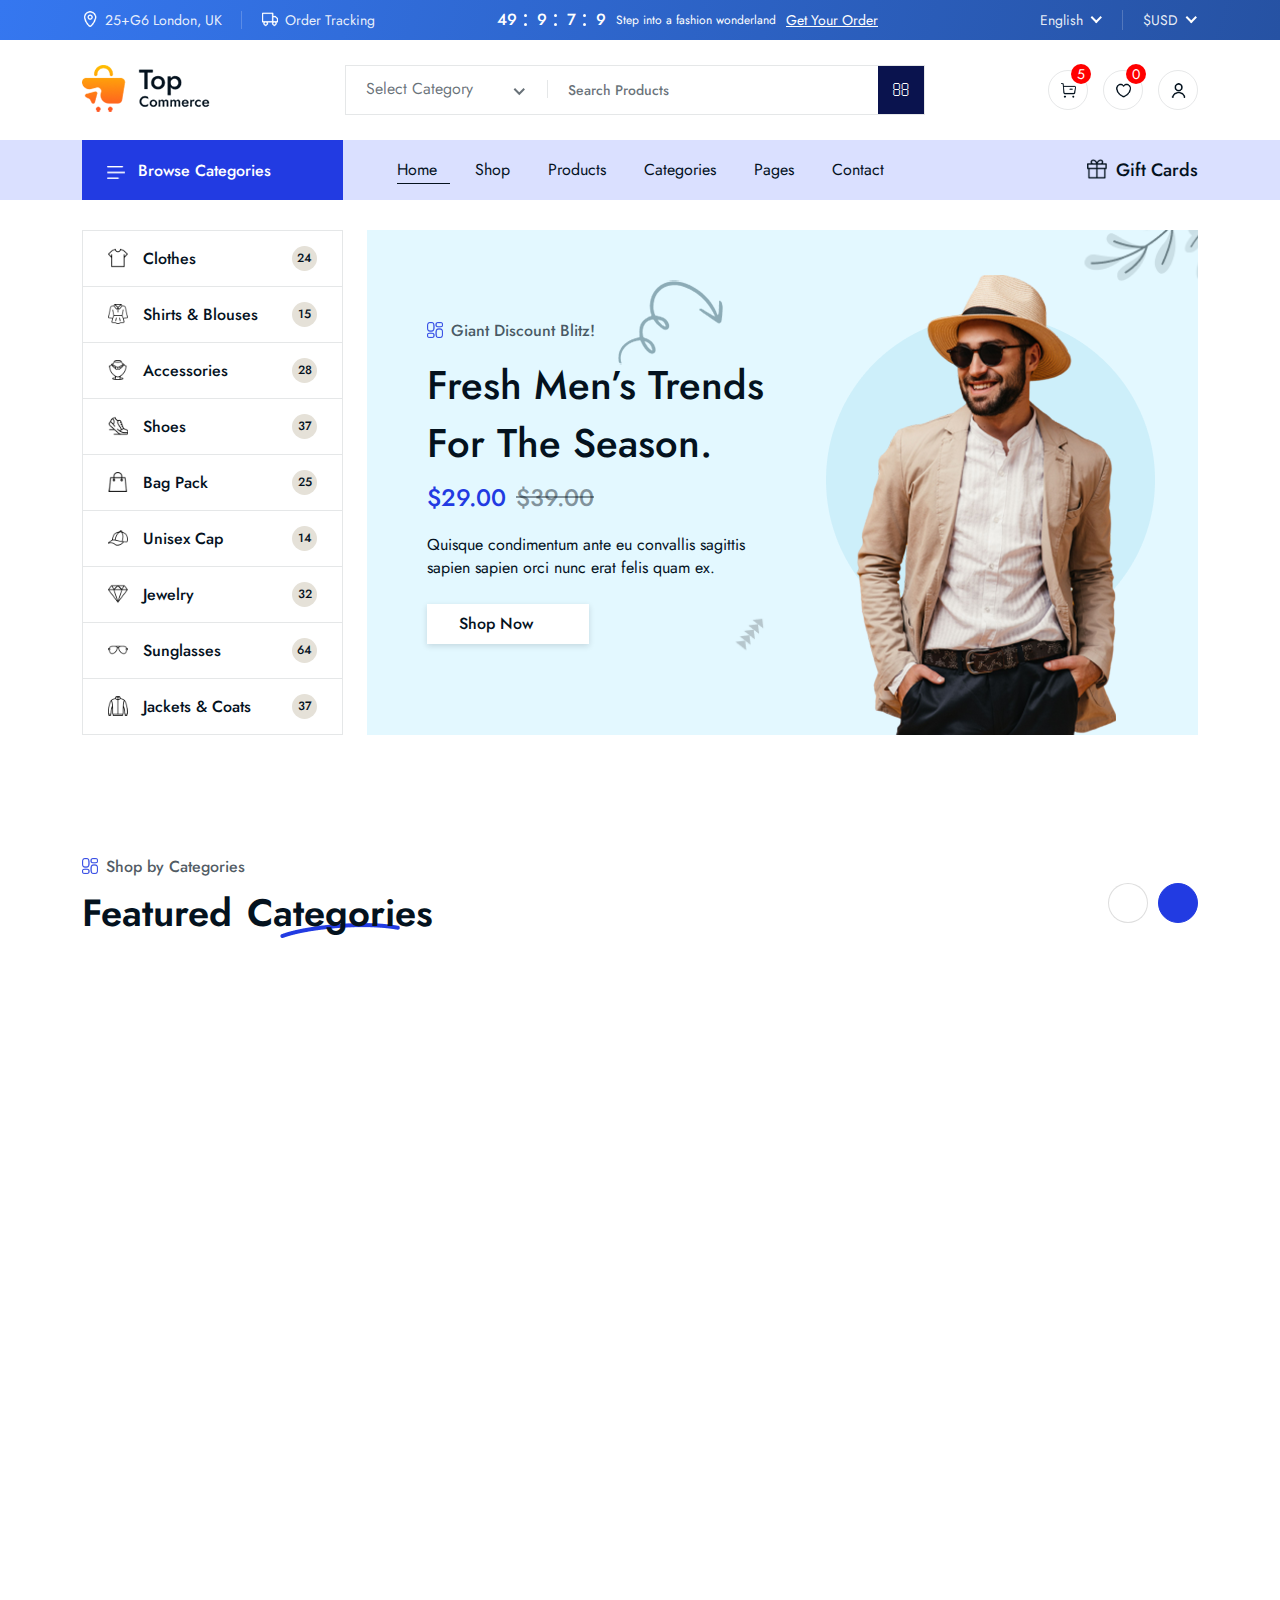
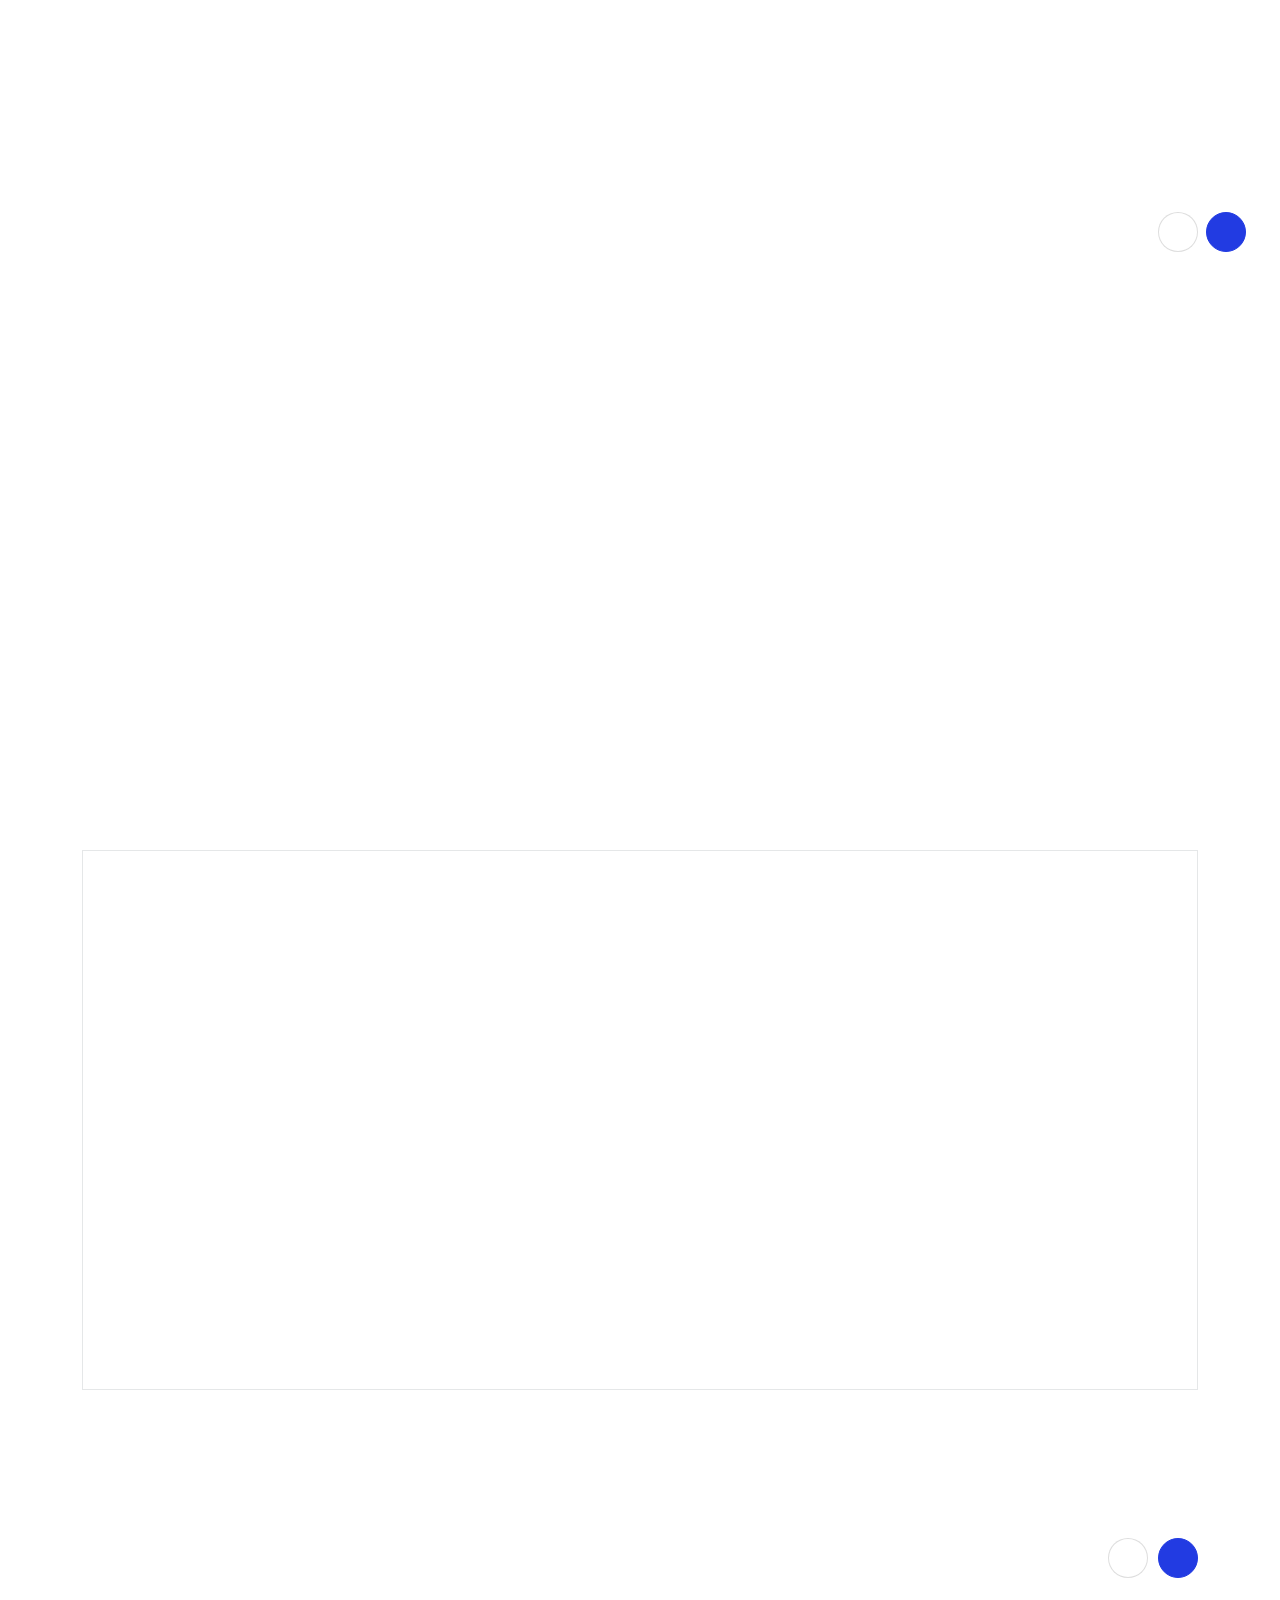
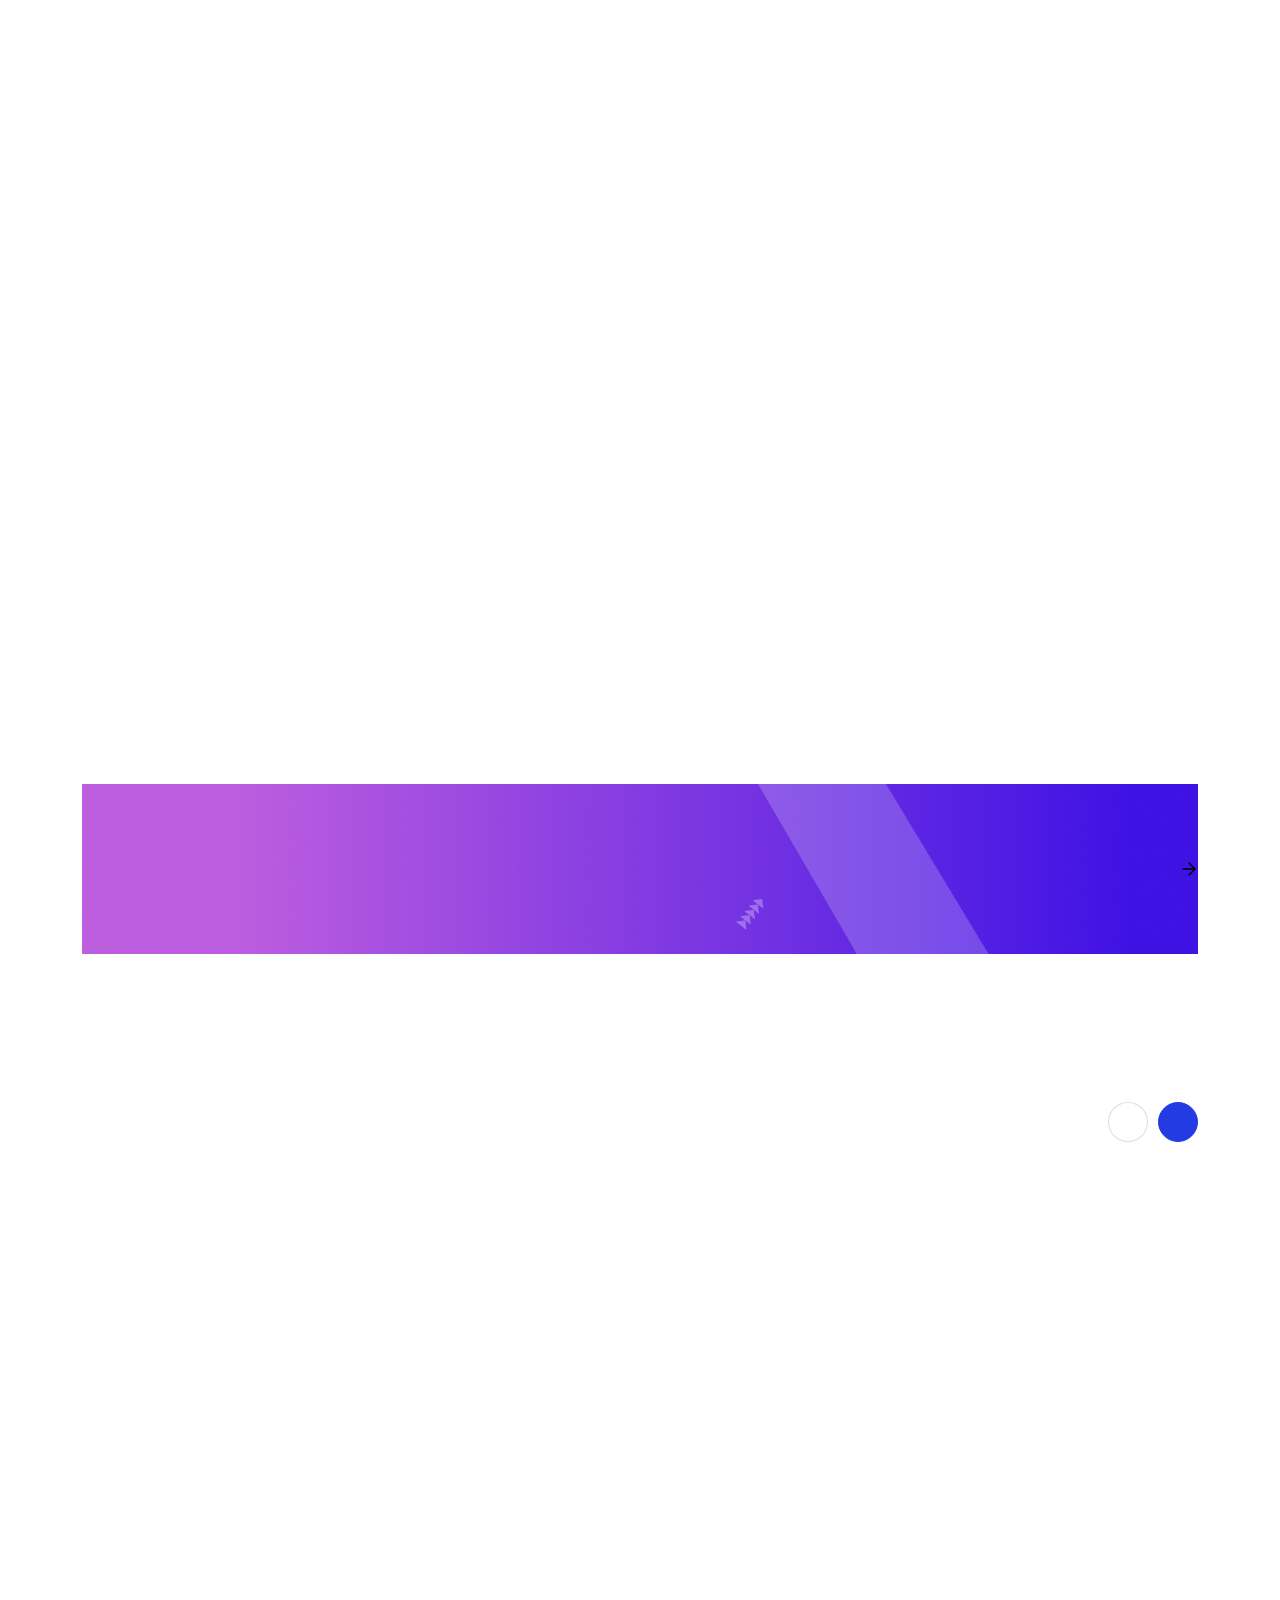
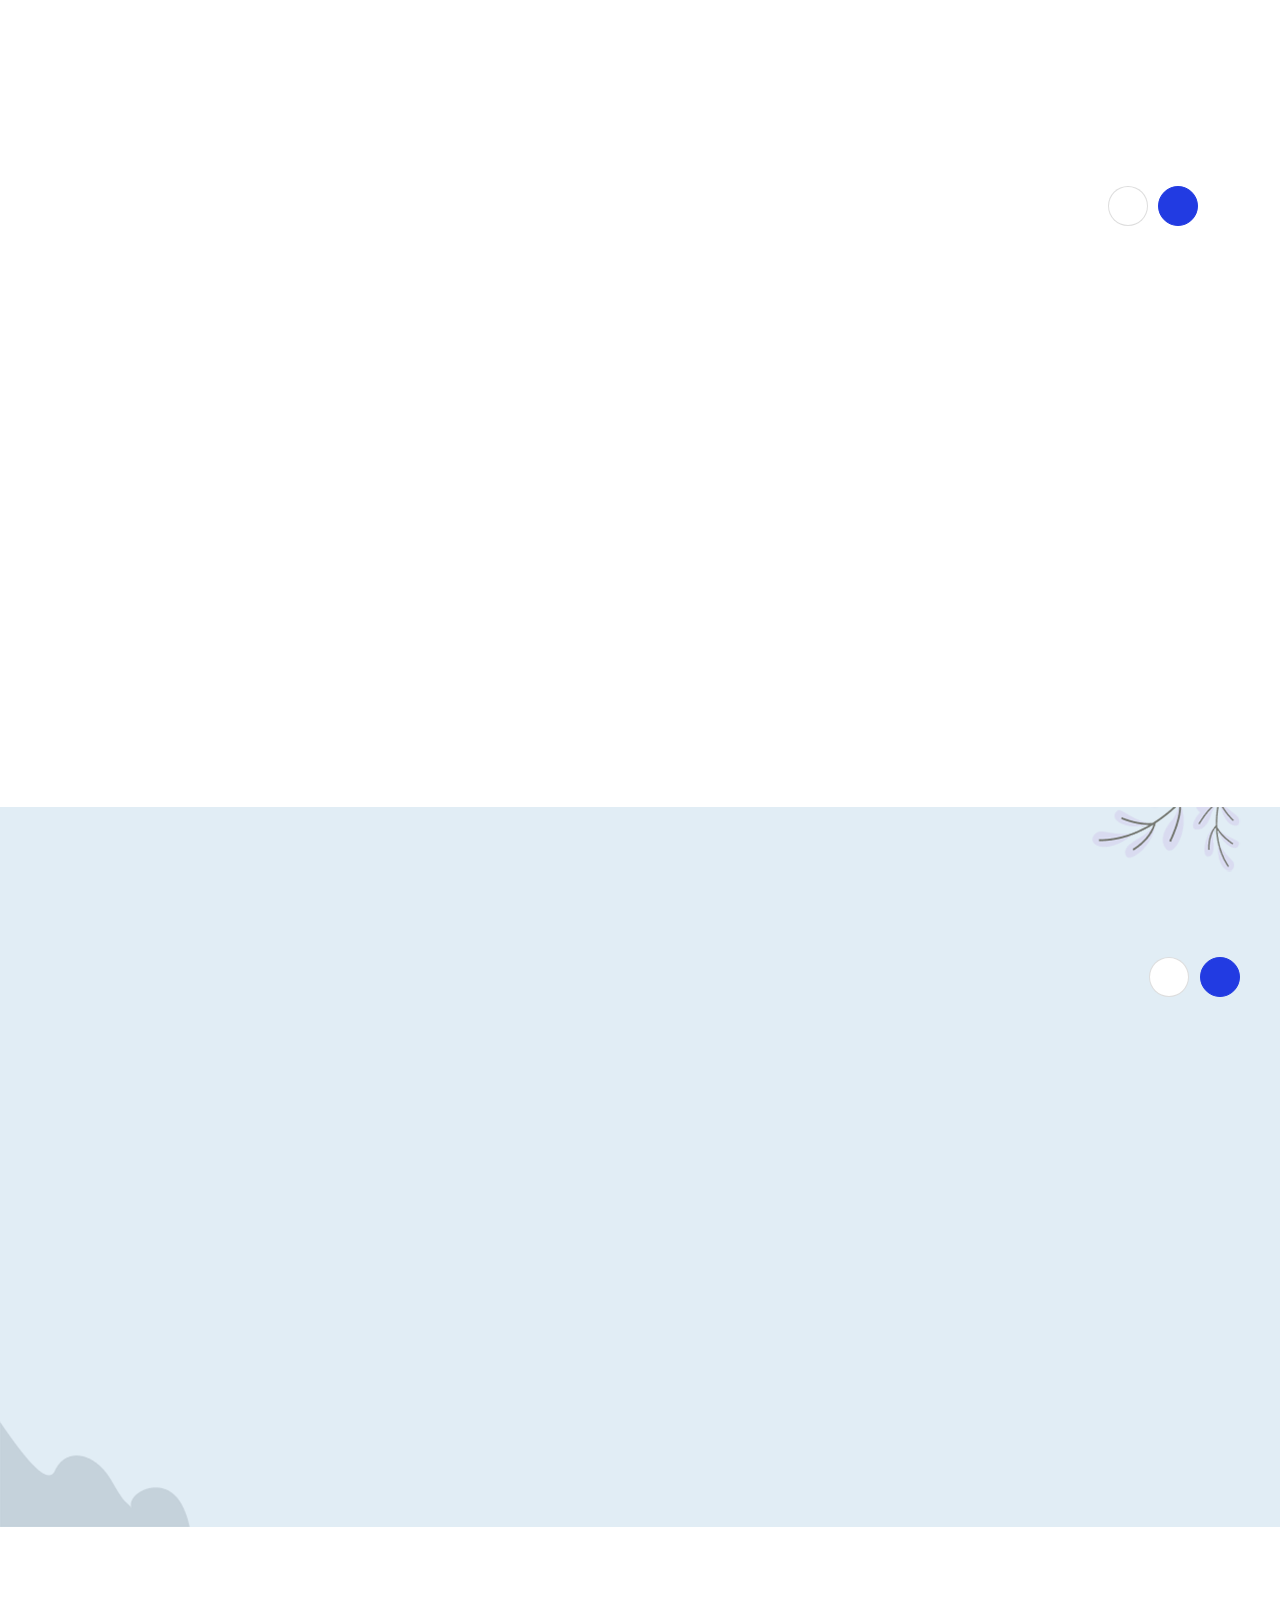
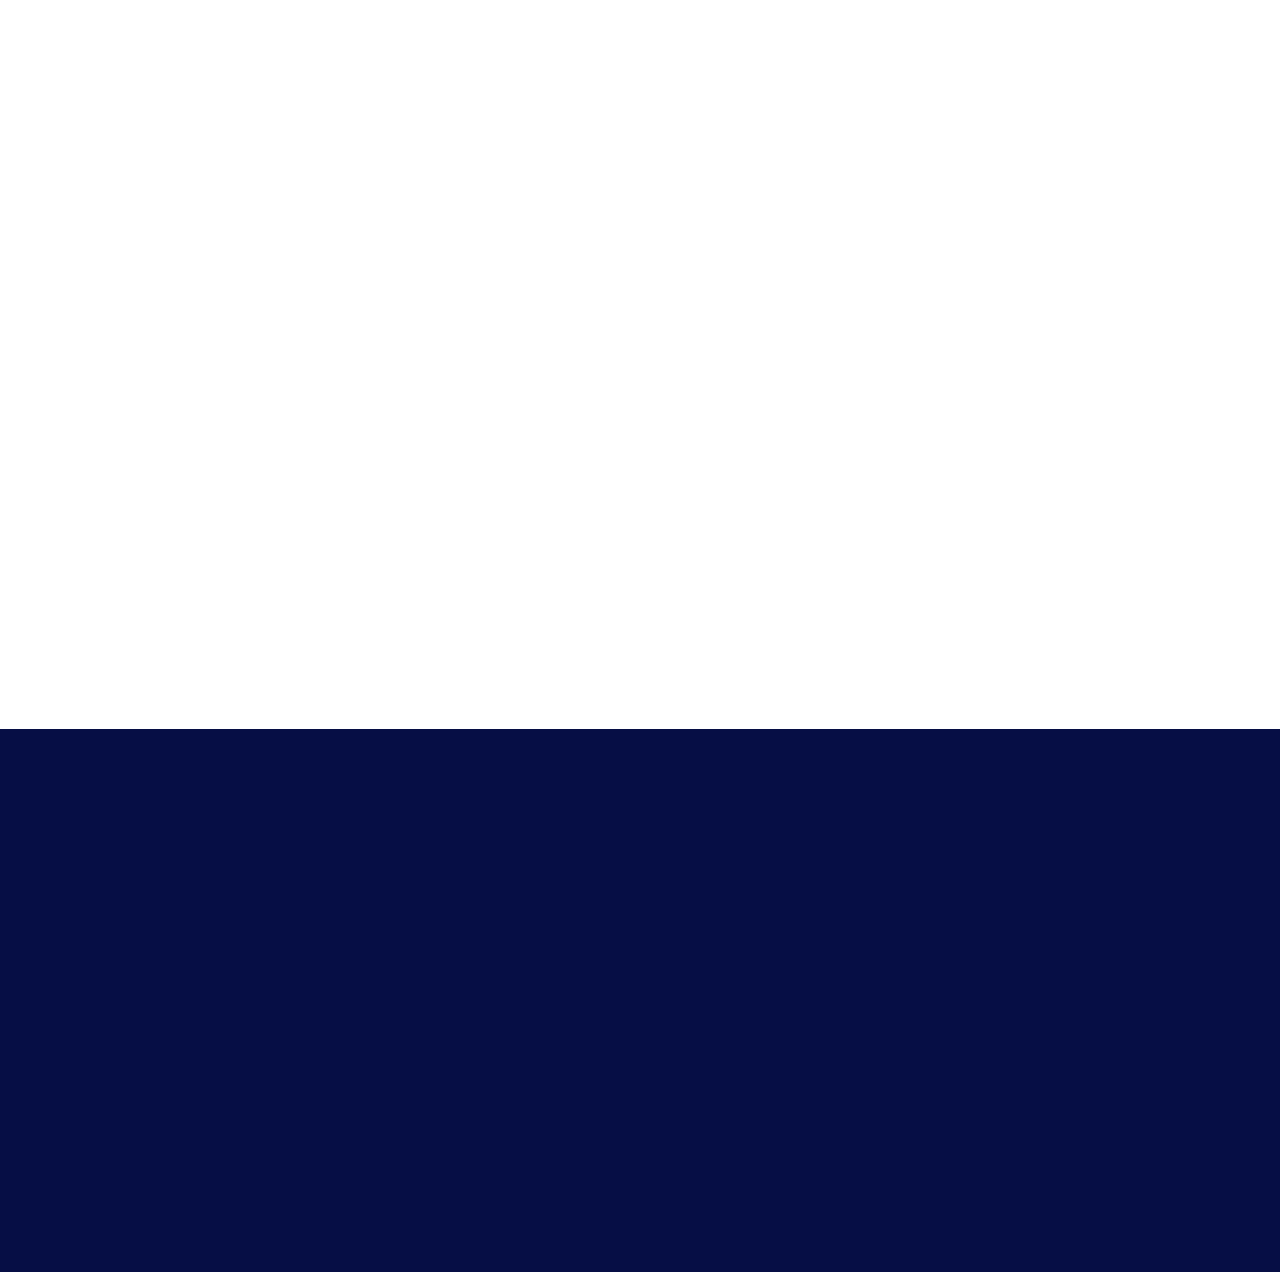
==== commit 3bf022a0: "done" ====
--- a/index.html
+++ b/index.html
@@ -30,7 +30,7 @@
     <section class="wsus__topbar">
         <div class="container">
             <div class="row justify-content-between">
-                <div class="col-xxl-4 col-lg-7 col-md-8 d-none d-md-block">
+                <div class="col-xl-4 col-lg-7 col-md-8 d-none d-md-block">
                     <ul class="wsus__topbar_left d-flex flex-wrap">
                         <li>
                             <a href="#">
@@ -46,14 +46,14 @@
                         </li>
                     </ul>
                 </div>
-                <div class="col-xxl-5 col-lg-7 d-none d-xxl-block">
+                <div class="col-xl-5 d-none d-xl-block">
                     <div class="wsus__topbar_countdown">
                         <div class="simply-countdown simply-countdown-two"></div>
                         <p>Step into a fashion wonderland</p>
                         <a href="#">Get Your Order</a>
                     </div>
                 </div>
-                <div class="col-xxl-3 col-lg-5 col-md-4">
+                <div class="col-xl-3 col-lg-5 col-md-4">
                     <ul class="wsus__topbar_right d-flex flex-wrap">
                         <li>
                             <select class="select_js">
--- a/css/responsive.css
+++ b/css/responsive.css
@@ -1,3 +1,40 @@
+@media (min-width: 1600px) and (max-width: 1800px) {
+
+    .wsus__product_area {
+        margin-left: 155px;
+    }
+
+    .wsus__product_item .text ul li:nth-child(2) a {
+        padding: 8px 20px 9px 20px;
+    }
+
+    .wsus__product .nextArrow,
+    .wsus__product .prevArrow {
+        right: 164px;
+    }
+
+    .wsus__product .prevArrow {
+        right: 215px !important;
+        left: auto;
+    }
+
+    .wsus__testimonial_area {
+        margin-left: 150px;
+    }
+
+    .wsus__testimonial .nextArrow,
+    .wsus__testimonial .prevArrow {
+        right: 165px;
+    }
+
+    .wsus__testimonial .prevArrow {
+        right: 215px !important;
+    }
+
+}
+
+
+
 @media (min-width: 1400px) and (max-width: 1600px) {
 
     /*===================================
@@ -1698,7 +1735,12 @@
     ======================================*/
 
     .wsus__login_img {
-        height: 820px;
+        display: none;
+    }
+
+    .wsus__login .back_home {
+        top: 28px;
+        right: 36px;
     }
 
     .wsus__login_right {
@@ -2488,7 +2530,12 @@
     ======================================*/
 
     .wsus__login_img {
-        height: 630px;
+        display: none;
+    }
+
+    .wsus__login .back_home {
+        top: 25px;
+        right: 30px;
     }
 
     .wsus__login_right {
@@ -3409,12 +3456,12 @@
     ======================================*/
 
     .wsus__login_img {
-        height: auto;
+        display: none;
     }
 
     .wsus__login .back_home {
-        top: 148px;
-        right: 180px;
+        top: 25px;
+        right: 15px;
     }
 
     .wsus__login_right {
--- a/css/rtl.css
+++ b/css/rtl.css
@@ -12,61 +12,61 @@
 
 /* home page 1 start */
 
-.wsus__header_left li {
+.wsus__topbar_left li {
     padding-right: 0;
     margin-right: 0;
     padding-left: 20px;
     margin-left: 20px;
 }
 
-.wsus__header_left li::after {
+.wsus__topbar_left li::after {
     right: auto;
     left: 0;
 }
 
-.wsus__header_left li a span {
+.wsus__topbar_left li a span {
     margin-right: 0;
     margin-left: 3px;
 }
 
-.wsus__header_countdown .simply-section::after {
+.wsus__topbar_countdown .simply-section::after {
     right: auto;
     left: -10px;
 }
 
-.wsus__header_countdown .simply-section::before {
+.wsus__topbar_countdown .simply-section::before {
     right: auto;
     left: -10px;
 }
 
-.wsus__header_countdown p {
+.wsus__topbar_countdown p {
     margin-left: 0;
     margin-right: 10px;
 }
 
-.wsus__header_countdown a {
+.wsus__topbar_countdown a {
     margin-left: 0;
     margin-right: 10px;
 }
 
-.wsus__header_right li:first-child {
+.wsus__topbar_right li:first-child {
     padding-right: 0;
 }
 
-.wsus__header_right li:last-child {
+.wsus__topbar_right li:last-child {
     padding-right: 20px;
 }
 
-.wsus__header_right li::after {
+.wsus__topbar_right li::after {
     right: auto;
     left: 0;
 }
 
-.wsus__header_right li:last-child .nice-select {
+.wsus__topbar_right li:last-child .nice-select {
     padding-left: 0;
 }
 
-.wsus__header_right li .nice-select .list {
+.wsus__topbar_right li .nice-select .list {
     left: -20px;
 }
 
@@ -85,7 +85,7 @@
     left: 25px;
 }
 
-.wsus__header_two_icon ul li span {
+.wsus__header_icon ul li span {
     right: auto;
     left: -3px;
 }
@@ -428,7 +428,7 @@
 
 /* home page 2 start */
 
-.wsus__header_center p span {
+.wsus__topbar_center p span {
     display: inline-block;
     margin-right: 0;
     margin-left: 10px;
@@ -1191,6 +1191,31 @@
     margin-left: 5px;
 }
 
+.mobail_menu_dropdown {
+    padding-right: 0;
+    padding-left: 20px;
+}
+
+.mobail_menu_dropdown li::after {
+    right: auto;
+    left: 0;
+}
+
+.mobail_menu_dropdown li .nice-select:after {
+    right: auto !important;
+    left: 0;
+}
+
+.mobail_menu_dropdown li:first-child {
+    padding-right: 0;
+    padding-left: 20px;
+}
+
+.mobail_menu_dropdown li .nice-select .list {
+    left: auto;
+    right: 0;
+}
+
 /* all inner page end */
 
 /*================================
@@ -1247,6 +1272,7 @@
         margin: 80px 12px 80px 35px;
     }
 
+
 }
 
 @media (min-width: 1200px) and (max-width: 1399.99px) {
@@ -1307,6 +1333,10 @@
         margin: 80px 12px 80px 35px;
     }
 
+    .wsus__login .back_home {
+        left: 36px;
+    }
+
 }
 
 @media (min-width: 992px) and (max-width: 1199.99px) {
@@ -1410,6 +1440,10 @@
         margin: 80px 12px 80px 38px;
     }
 
+    .wsus__login .back_home {
+        left: 38px;
+    }
+
 }
 
 @media (min-width: 768px) and (max-width: 991.99px) {
@@ -1525,6 +1559,10 @@
         margin-right: 0;
     }
 
+    .wsus__login .back_home {
+        left: 40px;
+    }
+
 }
 
 @media (min-width: 576px) and (max-width: 767.99px) {
@@ -1645,6 +1683,10 @@
         margin-right: 0;
     }
 
+    .wsus__login .back_home {
+        left: 30px;
+    }
+
 }
 
 @media (max-width: 575.99px) {
@@ -1776,10 +1818,9 @@
     }
 
     .wsus__login .back_home {
-        right: 60px;
-        left: auto;
-    }
-
+        right: auto;
+        left: 13px;
+    }
 }
 
 /*================================
